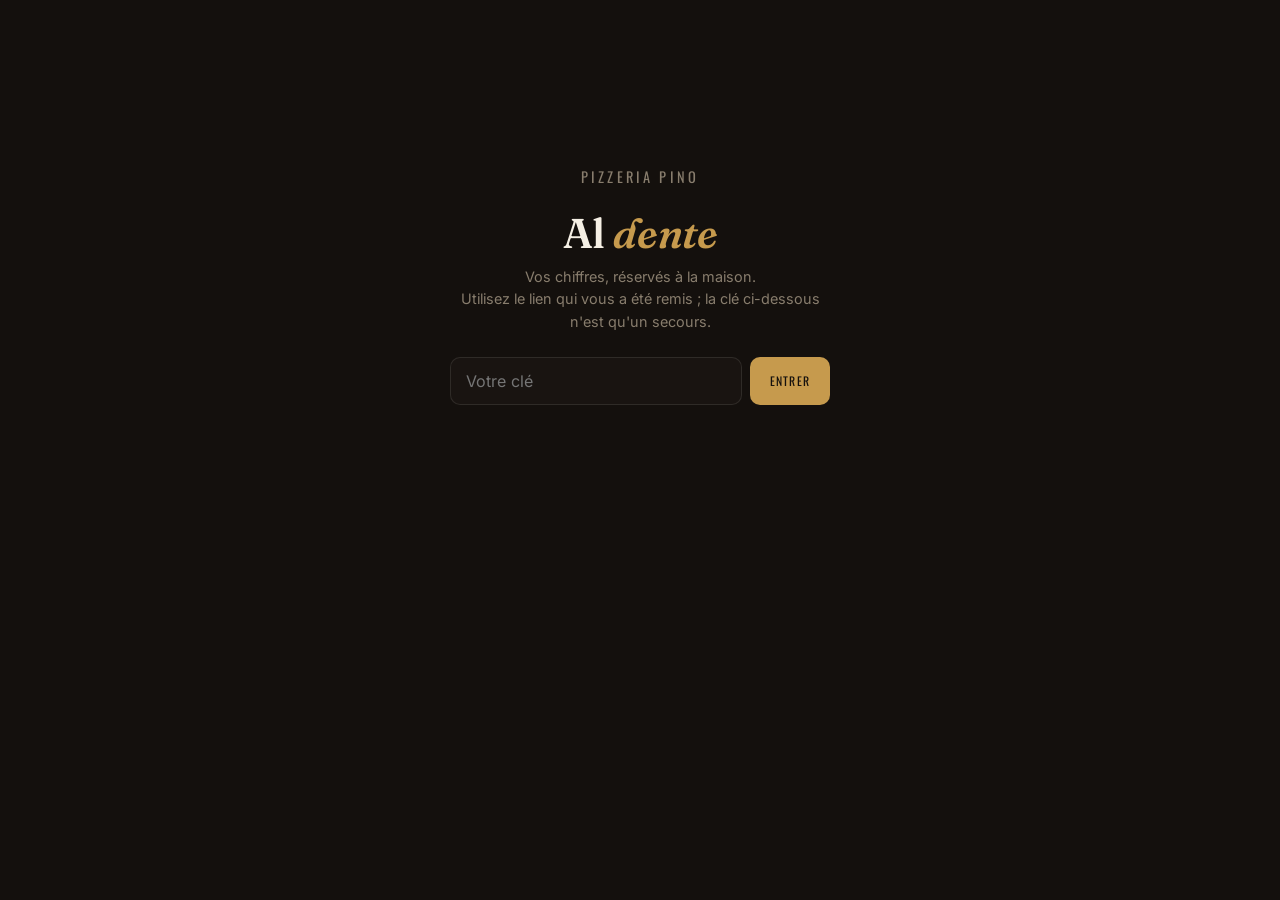
==== aldente/index.html @ 571cf875 "La carte etait illisible sur telephone Le dessin avait un gabarit fixe de 600 x 360 que le CSS redui" ====
<!DOCTYPE html>
<html lang="fr">
<head>
<meta charset="UTF-8">
<meta name="viewport" content="width=device-width, initial-scale=1, viewport-fit=cover">
<title>Al dente — Pizzeria Pino</title>
<meta name="robots" content="noindex, nofollow, noarchive">
<meta name="referrer" content="no-referrer">
<meta name="theme-color" content="#14100D">
<link rel="icon" type="image/png" sizes="512x512" href="../icons/icon-512.png">
<link rel="apple-touch-icon" href="../icons/apple-touch-icon.png">
<meta name="apple-mobile-web-app-title" content="Al dente">

<style>
@font-face{font-family:'Fraunces';font-style:normal;font-weight:400 700;font-display:swap;src:url('../fonts/fraunces-normal-400_700.woff2') format('woff2')}
@font-face{font-family:'Fraunces';font-style:italic;font-weight:400 600;font-display:swap;src:url('../fonts/fraunces-italic-400_600.woff2') format('woff2')}
@font-face{font-family:'Oswald';font-style:normal;font-weight:400;font-display:swap;src:url('../fonts/oswald-normal-400.woff2') format('woff2')}
@font-face{font-family:'Inter';font-style:normal;font-weight:400;font-display:swap;src:url('../fonts/inter-normal-400.woff2') format('woff2')}

:root{
  --fond:#14100D;          /* charbon chaud, comme le site */
  --surface:#191411;       /* surface des blocs — référence des contrastes */
  --surface-2:#221C17;
  --texte:#F5EFE4;         /* crème */
  --texte-2:#B5AB99;
  --texte-3:#887D6D;
  --or:#C69A4D;            /* la donnée : une seule teinte, l'intensité vient de la longueur */
  --or-l:#E9CE96;
  --rouge:#A8261D;
  --trait:rgba(245,239,228,.1);
  --piste:rgba(198,154,77,.13);   /* fond de barre */
  --rayon:14px;
}

*{box-sizing:border-box;margin:0;padding:0}
html{-webkit-text-size-adjust:100%}
body{
  background:var(--fond);color:var(--texte);
  font-family:'Inter',system-ui,-apple-system,sans-serif;
  font-size:16px;line-height:1.55;
  padding:clamp(16px,4vw,40px) clamp(16px,4vw,40px) 64px;
  -webkit-font-smoothing:antialiased;text-wrap:pretty;
}
.enveloppe{max-width:920px;margin:0 auto}

/* ── en-tête ─────────────────────────────────────────────────────── */
header{border-bottom:1px solid var(--trait);padding-bottom:18px;margin-bottom:26px}
.marque{font-family:'Oswald',sans-serif;font-size:.68rem;letter-spacing:.22em;
  text-transform:uppercase;color:var(--or);margin-bottom:6px}
h1{font-family:'Fraunces',Georgia,serif;font-weight:600;font-size:clamp(1.9rem,6vw,2.6rem);
  line-height:1.05;letter-spacing:-.01em}
h1 em{font-style:italic;color:var(--or)}
.periode-info{color:var(--texte-3);font-size:.86rem;margin-top:8px}

/* ── sélecteur de période ────────────────────────────────────────── */
.filtres{display:flex;gap:8px;flex-wrap:wrap;margin:22px 0 30px}
.filtres button{
  font-family:'Oswald',sans-serif;font-size:.7rem;letter-spacing:.1em;text-transform:uppercase;
  color:var(--texte-2);background:var(--surface);border:1px solid var(--trait);
  border-radius:999px;padding:9px 16px;cursor:pointer;transition:.2s;min-height:40px}
.filtres button:hover{color:var(--texte);border-color:var(--or)}
.filtres button[aria-pressed="true"]{background:var(--or);border-color:var(--or);color:#14100D}

/* ── rangée de chiffres clés ─────────────────────────────────────── */
.cles{display:grid;grid-template-columns:repeat(2,1fr);gap:10px;margin-bottom:12px}
@media(min-width:680px){.cles{grid-template-columns:repeat(4,1fr)}}
.cle{background:var(--surface);border:1px solid var(--trait);border-radius:var(--rayon);
  padding:16px 16px 14px}
.cle .n{font-family:'Fraunces',Georgia,serif;font-weight:600;font-size:clamp(1.9rem,7vw,2.5rem);
  line-height:1;font-variant-numeric:tabular-nums;letter-spacing:-.02em}
.cle .l{font-family:'Oswald',sans-serif;font-size:.63rem;letter-spacing:.13em;
  text-transform:uppercase;color:var(--texte-3);margin-top:8px;line-height:1.35}
/* L'évolution : la flèche porte le sens, la teinte ne fait que l'appuyer. */
.cle .d{font-size:.75rem;margin-top:7px;color:var(--texte-3);
  font-variant-numeric:tabular-nums;min-height:1.15em}
.cle .d.hausse{color:var(--or-l)}
.taux{color:var(--texte-3);font-size:.84rem;margin:0 0 34px}

/* ── sections ────────────────────────────────────────────────────── */
section{background:var(--surface);border:1px solid var(--trait);border-radius:var(--rayon);
  padding:clamp(18px,3.4vw,26px);margin-bottom:16px}
.titre{display:flex;align-items:baseline;justify-content:space-between;gap:6px 12px;
  flex-wrap:wrap;margin-bottom:4px}
.titre .bascule{margin-left:auto}
h2{font-family:'Fraunces',Georgia,serif;font-weight:600;font-size:1.28rem;letter-spacing:-.01em}
.chapo{color:var(--texte-3);font-size:.85rem;margin-bottom:20px}

/* ── barres : une seule teinte, la longueur porte la grandeur ────── */
.barres{display:flex;flex-direction:column;gap:14px}
.barre .haut{display:flex;justify-content:space-between;align-items:baseline;gap:12px;margin-bottom:6px}
.barre .nom{font-size:.94rem;color:var(--texte);min-width:0;overflow-wrap:anywhere}
.barre .val{font-family:'Fraunces',Georgia,serif;font-weight:600;font-size:1rem;
  font-variant-numeric:tabular-nums;color:var(--texte);white-space:nowrap}
.barre .val span{font-family:'Inter',sans-serif;font-weight:400;font-size:.78rem;color:var(--texte-3)}
.piste{height:10px;background:var(--piste);border-radius:0 5px 5px 0;overflow:hidden}
.remplissage{height:100%;background:var(--or);border-radius:0 5px 5px 0;
  width:0;transition:width .6s cubic-bezier(.22,1,.36,1)}
/* La ligne de regroupement n'est pas un lieu ni un plat : elle se distingue
   par un remplissage hachuré et un nom en italique — jamais par la seule
   couleur, que tout le monde ne perçoit pas de la même façon. */
.barre.queue .nom{color:var(--texte-3);font-style:italic}
.barre.queue .remplissage{opacity:.5;
  background:repeating-linear-gradient(135deg,var(--or) 0 2px,transparent 2px 6px)}

/* ── courbe des visites ──────────────────────────────────────────── */
.courbe{margin-top:6px;position:relative}
.courbe svg{display:block;width:100%;height:76px;overflow:visible}
.courbe .ligne{fill:none;stroke:var(--or);stroke-width:2;stroke-linejoin:round;stroke-linecap:round}
.courbe .aire{fill:var(--or);opacity:.1}
.courbe .pointe{fill:var(--or);stroke:var(--surface);stroke-width:2}
.bornes{display:flex;justify-content:space-between;color:var(--texte-3);
  font-size:.72rem;margin-top:8px}
/* Samedi et dimanche, en retrait : le rythme de la semaine se voit d'un coup. */
.courbe .weekend{fill:var(--texte);opacity:.05}
/* Le SVG est etire en largeur (preserveAspectRatio="none") : un <circle> y
   serait aplati en ovale. La pointe est donc un element HTML, place en
   pourcentage sur un cadre aux dimensions du trace. */
.cadre{position:relative}
.pointe{position:absolute;width:9px;height:9px;border-radius:50%;
  background:var(--or);box-shadow:0 0 0 2px var(--surface);
  transform:translate(-50%,-50%);pointer-events:none;
  transition:left .15s ease-out,top .15s ease-out}
.courbe .guide{stroke:var(--or);stroke-width:1;opacity:.5;stroke-dasharray:2 3}
.survol{position:absolute;top:-4px;transform:translateX(-50%);pointer-events:none;
  background:var(--surface-2);border:1px solid var(--trait);border-radius:9px;
  padding:7px 11px;font-size:.78rem;white-space:nowrap;z-index:2;
  box-shadow:0 8px 22px rgba(0,0,0,.4)}
.survol b{font-family:'Fraunces',Georgia,serif;font-weight:600;
  font-variant-numeric:tabular-nums}
.survol span{display:block;color:var(--texte-3);font-size:.72rem;margin-top:2px}
.survol.adroite{transform:translateX(-100%)}
.survol.agauche{transform:translateX(0)}
.carteLieux .survol{transform:translate(-50%,-100%)}
.carteLieux .survol.adroite{transform:translate(-100%,-100%)}
.carteLieux .survol.agauche{transform:translate(0,-100%)}

/* La carte garde ses proportions (xMidYMid meet) : un cercle y reste rond,
   et les distances restent comparables d'un bout a l'autre. */
.carteLieux{position:relative;margin-top:8px}
.carteLieux svg{display:block;width:100%;height:auto;overflow:visible}
.carteLieux .bulle{fill:var(--or);fill-opacity:.34;stroke:var(--or);stroke-width:1.4;
  cursor:pointer;transition:fill-opacity .15s}
.carteLieux .bulle:hover,.carteLieux .bulle.vise{fill-opacity:.5}
.carteLieux .maison{fill:none;stroke:var(--texte);stroke-width:1.5}
.carteLieux .etiq{fill:var(--texte-2);font-family:'Inter',sans-serif;
  paint-order:stroke;stroke:var(--surface);stroke-width:2.5px;stroke-linejoin:round}
.carteLieux .etiq.chez{fill:var(--texte);font-size:8.5px}
.carteLieux .regle{stroke:var(--texte-3);stroke-width:1}
.carteLieux .regle-txt{fill:var(--texte-3);font-family:'Inter',sans-serif}

/* Pendant une mise a jour, les chiffres affiches sont peut-etre perimes :
   on le montre plutot que de les laisser passer pour frais. */
#bord.occupe .cles,#bord.occupe section{opacity:.5}
#bord .cles,#bord section{transition:opacity .2s}

.actions{display:flex;gap:8px;align-items:center;margin-left:auto}
.filtres{align-items:center}
.filtres .action{font-family:'Oswald',sans-serif;font-size:.66rem;letter-spacing:.1em;
  text-transform:uppercase;color:var(--texte-2);background:none;
  border:1px solid var(--trait);border-radius:999px;padding:9px 14px;
  cursor:pointer;transition:.2s;min-height:40px}
.filtres .action:hover{color:var(--or);border-color:var(--or)}
.filtres .action[disabled]{opacity:.45;cursor:default;color:var(--texte-3)}

/* ── tableau (identité jamais portée par la seule couleur) ───────── */
.bascule{font-family:'Oswald',sans-serif;font-size:.62rem;letter-spacing:.1em;text-transform:uppercase;
  color:var(--texte-3);background:none;border:0;border-bottom:1px solid var(--trait);
  padding:4px 0;cursor:pointer;transition:.2s}
.bascule:hover{color:var(--or);border-color:var(--or)}
table{width:100%;border-collapse:collapse;margin-top:16px;font-size:.88rem}
th,td{text-align:left;padding:8px 10px 8px 0;border-bottom:1px solid var(--trait)}
th{font-family:'Oswald',sans-serif;font-size:.62rem;letter-spacing:.12em;
  text-transform:uppercase;color:var(--texte-3);font-weight:400}
td:last-child,th:last-child{text-align:right;font-variant-numeric:tabular-nums}
[hidden]{display:none!important}

/* ── états ───────────────────────────────────────────────────────── */
.vide{color:var(--texte-3);font-size:.9rem;padding:18px 0;text-align:center}
.alerte{background:var(--surface-2);border:1px solid var(--trait);border-left:3px solid var(--or);
  border-radius:8px;padding:14px 16px;margin-bottom:20px;font-size:.88rem;color:var(--texte-2)}
.alerte b{color:var(--texte)}
.alerte.demo{border-left-color:var(--rouge)}

/* ── porte d'entrée ──────────────────────────────────────────────── */
.porte{max-width:380px;margin:14vh auto 0;text-align:center}
.porte h1{margin-bottom:10px}
.porte p{color:var(--texte-3);font-size:.9rem;margin-bottom:24px}
.porte form{display:flex;gap:8px}
.porte input{flex:1;min-width:0;background:var(--surface);border:1px solid var(--trait);
  color:var(--texte);border-radius:10px;padding:13px 15px;font-size:1rem;font-family:inherit}
.porte input:focus{outline:2px solid var(--or);outline-offset:1px;border-color:var(--or)}
.porte button{background:var(--or);color:#14100D;border:0;border-radius:10px;padding:13px 20px;
  font-family:'Oswald',sans-serif;font-size:.74rem;letter-spacing:.1em;text-transform:uppercase;
  cursor:pointer;min-height:48px}
.porte .erreur{color:#E8836F;font-size:.85rem;margin-top:14px;min-height:1.2em}

footer{color:var(--texte-3);font-size:.78rem;margin-top:34px;padding-top:18px;
  border-top:1px solid var(--trait);display:flex;justify-content:space-between;gap:14px;flex-wrap:wrap}
footer a{color:var(--texte-2)}
.quitter{background:none;border:0;color:var(--texte-3);font:inherit;cursor:pointer;
  text-decoration:underline;padding:0}

@media(prefers-reduced-motion:reduce){*{transition:none!important}}
</style>
</head>
<body>

<!-- ══════════ Porte : la page ne montre rien sans la clé ══════════ -->
<div class="enveloppe porte" id="porte">
  <p class="marque">Pizzeria Pino</p>
  <h1>Al <em>dente</em></h1>
  <p>Vos chiffres, réservés à la maison.<br>
     Utilisez le lien qui vous a été remis&nbsp;; la clé ci-dessous n'est qu'un secours.</p>
  <form id="formCle" autocomplete="off">
    <input type="password" id="champCle" placeholder="Votre clé" aria-label="Clé d'accès"
           autocomplete="current-password" enterkeyhint="go">
    <button type="submit">Entrer</button>
  </form>
  <p class="erreur" id="erreurCle" role="alert"></p>
</div>

<!-- ══════════ Tableau de bord ══════════ -->
<div class="enveloppe" id="bord" hidden>

  <header>
    <p class="marque">Pizzeria Pino · Tableau de bord</p>
    <h1>Al <em>dente</em></h1>
    <p class="periode-info" id="periodeInfo">Chargement…</p>
  </header>

  <div id="banniere"></div>

  <div class="filtres" role="group" aria-label="Période observée">
    <button type="button" data-j="7">7 jours</button>
    <button type="button" data-j="30" aria-pressed="true">30 jours</button>
    <button type="button" data-j="90">90 jours</button>
    <button type="button" data-j="365">1 an</button>
    <span class="actions">
      <button class="action" type="button" id="rafraichir">Actualiser</button>
    </span>
  </div>

  <div class="cles">
    <div class="cle"><div class="n" id="kVues">—</div><div class="l">Ouvertures du site</div><p class="d" id="dVues"></p></div>
    <div class="cle"><div class="n" id="kAppels">—</div><div class="l">Appels lancés</div><p class="d" id="dAppels"></p></div>
    <div class="cle"><div class="n" id="kItin">—</div><div class="l">Itinéraires demandés</div><p class="d" id="dItin"></p></div>
    <div class="cle"><div class="n" id="kCmd">—</div><div class="l">Commandes composées</div><p class="d" id="dCmd"></p></div>
  </div>
  <p class="taux" id="taux"></p>

  <section id="secCourbe">
    <div class="titre"><h2>Les ouvertures, jour par jour</h2></div>
    <p class="chapo">Une ouverture = un chargement du site. Faute de cookie — c’est voulu —
       un même client qui revient le lendemain est recompté.</p>
    <div class="courbe" id="courbe"></div>
  </section>

  <section id="secVilles">
    <div class="titre">
      <h2>D’où viennent vos visiteurs</h2>
      <button class="bascule" type="button" data-cible="tblVilles"
              aria-expanded="false" aria-controls="tblVilles">Voir en tableau</button>
    </div>
    <p class="chapo">Ville approximative, déduite du réseau. Aucun visiteur n’est identifié.
       Les douze premières sont détaillées&nbsp;; le reste est regroupé, mais compte dans les parts.</p>
    <div class="barres" id="barVilles"></div>
    <div id="tblVilles" hidden></div>
  </section>

  <section id="secCarte">
    <div class="titre"><h2>Les mêmes, sur la carte</h2></div>
    <p class="chapo">Le classement ci-dessus, posé sur le territoire. Même réserve&nbsp;:
       ces villes viennent du réseau, qui situe l’opérateur plutôt que le client — un
       habitant du Condroz sur son téléphone ressort le plus souvent « Liège ». À lire
       comme un bassin, pas comme des adresses.</p>
    <div class="carteLieux" id="carteLieux"></div>
  </section>

  <section id="secSupports">
    <div class="titre">
      <h2>Sur quel appareil</h2>
      <button class="bascule" type="button" data-cible="tblSupports"
              aria-expanded="false" aria-controls="tblSupports">Voir en tableau</button>
    </div>
    <p class="chapo">Ce que vos clients ont en main au moment de vous chercher.</p>
    <div class="barres" id="barSupports"></div>
    <div id="tblSupports" hidden></div>
  </section>

  <section id="secPlats">
    <div class="titre">
      <h2>Les plats les plus mis au panier</h2>
      <button class="bascule" type="button" data-cible="tblPlats"
              aria-expanded="false" aria-controls="tblPlats">Voir en tableau</button>
    </div>
    <p class="chapo">Ce que les clients composent sur le site — pas ce qui est encaissé.</p>
    <div class="barres" id="barPlats"></div>
    <div id="tblPlats" hidden></div>
  </section>

  <footer>
    <span>Sans cookie, sans profil, sans donnée personnelle. <a href="../legal.html#confidentialite">En savoir plus</a></span>
    <span><button class="quitter" type="button" id="exporter">Exporter en CSV</button>
      &nbsp;·&nbsp;
      <button class="quitter" type="button" id="quitter">Fermer la session</button></span>
  </footer>
</div>

<script>
(function(){
  'use strict';

  /* Adresse de la fonction Edge Supabase, sans barre oblique finale. */
  var API = 'https://pnizdddritizjbsksoir.supabase.co/functions/v1/mesure';
  /* ═══════════════════════════════════════════════════════════════════ */

  var STOCK = 'pino.aldente.cle';

  /* Un en-tête HTTP ne transporte pas les accents : une clé qui en contient
     arriverait mutilée au serveur, et l'accès échouerait sans explication. */
  var ASCII = /^[\x20-\x7E]+$/;
  var PLAINTE = 'La clé ne peut contenir ni accent ni caractère spécial : '
              + 'lettres non accentuées, chiffres, tirets et points seulement.';
  var porte  = document.getElementById('porte');
  var bord   = document.getElementById('bord');
  var jours  = 30;
  var enCours = null;                 // requête en vol, annulable
  var demo   = /[?&]demo=1/.test(location.search);

  /* Le lien remis aux gérants porte la clé : .../aldente/?k=…
     On la range en mémoire de session puis on l'efface de la barre d'adresse,
     pour qu'elle ne traîne ni à l'écran ni dans une capture. La page est en
     « no-referrer » : elle ne la transmet à aucun site tiers. */
  (function(){
    var m = /[?&]k=([^&]+)/.exec(location.search);
    if(!m) return;
    try{ sessionStorage.setItem(STOCK, decodeURIComponent(m[1])); }catch(e){}
    if(history.replaceState){
      var propre = location.search.replace(/([?&])k=[^&]*&?/, '$1').replace(/[?&]$/, '');
      history.replaceState(null, '', location.pathname + propre + location.hash);
    }
  })();

  /* lieux:début — engendré par mesure/lieux.py, ne pas modifier à la main */
  /* Lieux et coordonnées, relevés sur OpenStreetMap (ODbL). */
  var CENTRE = [50.51623, 5.39926];
  var LIEUX = [
    [50.5139,5.40063,"Fraineux"],[50.52824,5.38295,"Yernée"],[50.52991,5.41183,"Saint-Séverin"],
    [50.50634,5.41934,"Nandrin"],[50.50811,5.37084,"Villers-le-Temple"],[50.49942,5.37663,"Scry"],
    [50.54877,5.39935,"Aux Houx"],[50.47899,5.38335,"Soheit-Tinlot"],[50.47883,5.41858,"Fraiture"],
    [50.47774,5.3787,"Tinlot"],[50.54451,5.44443,"Ehein"],[50.50423,5.33529,"Outrelouxhe"],
    [50.55699,5.36225,"Hermalle-sous-Huy"],[50.54428,5.33717,"Ombret-Rawsa"],
    [50.55203,5.45143,"Neuville-en-Condroz"],[50.496,5.47066,"Tavier"],[50.47353,5.35646,"Abée"],
    [50.49256,5.32605,"Strée-lez-Huy"],[50.51877,5.48512,"Berleur"],
    [50.50403,5.31574,"Les Gottes"],[50.53534,5.48118,"Rotheux-Rimière"],[50.45955,5.40294,"Seny"],
    [50.46651,5.44333,"Ellemelle"],[50.54978,5.3241,"Amay"],[50.50774,5.4923,"Limont"],
    [50.54318,5.49011,"Neupré"],[50.5825,5.40402,"Engis"],[50.46445,5.32863,"Ramelot"],
    [50.4468,5.40371,"Béemont"],[50.44879,5.4271,"Warzée"],[50.48691,5.501,"Hody"],
    [50.58438,5.36024,"Stockay"],[50.58228,5.45235,"Ivoz-Ramet"],[50.44213,5.40223,"Pair"],
    [50.49694,5.5123,"Villers-aux-Tours"],[50.48112,5.29489,"Vierset-Barse"],
    [50.54024,5.28674,"Ampsin"],[50.44458,5.34849,"Terwagne"],[50.47385,5.50536,"Vien"],
    [50.5749,5.31405,"Jehay"],[50.59852,5.4093,"Awirs"],[50.54481,5.52153,"Plainevaux"],
    [50.52794,5.52929,"Houte-Si-Plou"],[50.48166,5.52253,"Anthisnes"],
    [50.60007,5.35843,"Saint-Georges-sur-Meuse"],[50.43773,5.46533,"Ouffet"],
    [50.43011,5.36185,"Ochain"],[50.53708,5.53543,"Strivay"],[50.52759,5.25937,"Tihange"],
    [50.60184,5.44747,"Flémalle-Haute"],[50.58579,5.30413,"Bodegnée"],
    [50.52788,5.54196,"Amostrennes"],[50.59945,5.46996,"Flémalle"],[50.44161,5.30179,"Modave"],
    [50.42885,5.32557,"Clavier-Station"],[50.41763,5.41424,"Bende"],[50.51809,5.24081,"Huy"],
    [50.58498,5.28351,"Fize-Fontaine"],[50.61571,5.42355,"Les Cahottes"],
    [50.41569,5.37044,"Atrin"],[50.57028,5.53785,"Boncelles"],[50.60751,5.31844,"Verlaine"],
    [50.61765,5.36299,"Dommartin"],[50.57537,5.26071,"Villers-le-Bouillet"],
    [50.41189,5.35774,"Clavier"],[50.41285,5.44558,"Jenneret"],[50.4851,5.56191,"Mont"],
    [50.44627,5.26827,"Vyle-et-Tharoul"],[50.62487,5.39654,"Hozémont"],[50.53359,5.56862,"Esneux"],
    [50.61539,5.47309,"Flémalle-Grande"],[50.5512,5.23585,"Antheit"],
    [50.62245,5.46006,"Mons-lez-Liège"],[50.44545,5.54287,"Fairon"],[50.48021,5.22634,"Marchin"],
    [50.63118,5.37817,"Horion"],[50.5098,5.58232,"Poulseur"],[50.54007,5.57912,"Hony"],
    [50.4757,5.57485,"Comblain-au-Pont"],[50.59115,5.54396,"Ougrée"],[50.53686,5.21439,"Wanze"],
    [50.39664,5.39614,"Ocquier"],[50.41542,5.29936,"Les Avins"],[50.56275,5.22614,"Vinalmont"],
    [50.61809,5.49972,"Jemeppe-sur-Meuse"],[50.61524,5.50894,"Seraing"],
    [50.52796,5.58877,"Fontin"],[50.62154,5.29967,"Seraing-le-Château"],
    [50.60967,5.27345,"Chapon-Seraing"],[50.42541,5.53261,"Hamoir"],
    [50.45531,5.56995,"Comblain-la-Tour"],[50.44624,5.23855,"Molu"],[50.39753,5.3371,"Bois"],
    [50.48331,5.58865,"Rivage"],[50.49935,5.59556,"Chanxhe"],[50.6323,5.47684,"Grâce-Hollogne"],
    [50.54776,5.59185,"Méry"],[50.48218,5.59146,"Liotte"],[50.56599,5.21389,"Wanzoul"],
    [50.64374,5.42527,"Velroux"],[50.4225,5.25862,"Pailhe"],[50.56957,5.5844,"Tilff"],
    [50.39463,5.33027,"Bois-et-Borsu"],[50.63869,5.31912,"Haneffe"],
    [50.63875,5.47587,"Hollogne-aux-Pierres"],[50.64949,5.39601,"Roloux"],
    [50.52666,5.60817,"Betgné"],[50.5224,5.18806,"Bas-Oha"],[50.62066,5.53067,"Tilleur"],
    [50.47295,5.5987,"Oneux"],[50.5379,5.60824,"Hautgné"],[50.59484,5.22734,"Warnant"],
    [50.4401,5.22178,"Goesnes"],[50.40037,5.51043,"Verlaine-sur-Ourthe"],
    [50.38876,5.32314,"Borsu"],[50.54716,5.18789,"Moha"],[50.37851,5.40489,"Borlon"],
    [50.40472,5.5249,"Sy"],[50.5957,5.22154,"Warnant-Dreye"],[50.65323,5.35595,"Jeneffe"],
    [50.42675,5.56805,"Filot"],[50.6547,5.42715,"Voroux-Goreux"],[50.54582,5.6151,"Hayen"],
    [50.51259,5.17896,"Ben"],[50.6479,5.31994,"Donceel"],[50.65471,5.45126,"Bierset"],
    [50.50332,5.17735,"Ben-Ahin"],[50.48522,5.18122,"Solières"],[50.65993,5.38341,"Noville"],
    [50.37276,5.37888,"Bonsin"],[50.61318,5.23176,"Vaux-et-Borset"],[50.38104,5.4814,"Tohogne"],
    [50.63167,5.53763,"Saint-Nicolas"],[50.64395,5.50611,"Grâce-Berleur"],
    [50.49598,5.62485,"Presseux"],[50.53685,5.62515,"Dolembreux"],[50.51369,5.62831,"Lincé"],
    [50.44398,5.60207,"Xhoris"],[50.64234,5.51861,"Montegnée"],
    [50.66431,5.39938,"Fexhe-le-Haut-Clocher"],[50.63302,5.24511,"Borlez"],
    [50.59164,5.61057,"Embourg"],[50.58679,5.1843,"Fumal"],[50.39551,5.55124,"Vieuxville"],
    [50.3632,5.43727,"Palenge"],[50.66703,5.46222,"Awans"],[50.50768,5.15467,"Gives"],
    [50.41661,5.58782,"Ville"],[50.40579,5.57364,"My"],[50.44326,5.18216,"Jallet"],
    [50.64829,5.26831,"Viemme"],[50.50089,5.64475,"Lillé"],[50.56759,5.16476,"Huccorgne"],
    [50.45328,5.17211,"Perwez"],[50.36489,5.46525,"Warre"],[50.55905,5.63857,"Beaufays"],
    [50.61653,5.20431,"Vieux-Waleffe"],[50.36192,5.33386,"Méan"],[50.35716,5.42281,"Septon"],
    [50.3762,5.52296,"Bomal"],[50.49024,5.65006,"Rouvreux"],[50.67625,5.43762,"Fooz"],
    [50.5164,5.65343,"Ogné"],[50.66515,5.50273,"Loncin"],[50.65287,5.54061,"Ans"],
    [50.38709,5.23958,"Havelange"],[50.35702,5.4753,"Bohon"],[50.34972,5.40175,"Petite-Somme"],
    [50.50553,5.66172,"Sprimont"],[50.36754,5.27956,"Verlée"],[50.47206,5.65242,"Septroux"],
    [50.68081,5.45564,"Hognoul"],[50.35241,5.45625,"Durbuy"],[50.66761,5.28443,"Bovenistier"],
    [50.64024,5.21804,"Les Waleffes"],[50.65388,5.24556,"Celles"],[50.46002,5.65122,"Awan"],
    [50.68523,5.37301,"Momalle"],[50.67848,5.31999,"Remicourt"],[50.64509,5.57361,"Liège"],
    [50.60928,5.17352,"Fallais"],[50.53309,5.13229,"Couthuin"],[50.51727,5.6685,"Noidré"],
    [50.48959,5.66585,"Florzé"],[50.6018,5.63393,"Vaux-sous-Chèvremont"],
    [50.58479,5.64697,"Chaudfontaine"],[50.35379,5.31155,"Maffe"],[50.66522,5.26274,"Faimes"],
    [50.5791,5.14489,"Marneffe"],[50.67425,5.51299,"Alleur"],[50.37333,5.55578,"Ozo"],
    [50.38489,5.57933,"Izier"],[50.4002,5.60639,"Ferrières"],[50.35061,5.49328,"Barvaux"],
    [50.4406,5.14919,"Haillot"],[50.54053,5.67378,"Gomzé"],[50.54864,5.12558,"Lavoir"],
    [50.41358,5.17144,"Évelette"],[50.5057,5.67842,"Damré"],[50.36579,5.24954,"Miécret"],
    [50.68908,5.33467,"Lamine"],[50.52408,5.68036,"Sendrogne"],[50.51911,5.11748,"Surlemez"],
    [50.4759,5.67632,"Aywaille"],[50.57281,5.68837,"Trooz"],[50.62206,5.65341,"Beyne-Heusay"],
    [50.4894,5.09655,"Andenne"],[50.69769,5.25462,"Waremme"],[50.61684,5.68322,"Fléron"],
    [50.66504,5.62998,"Herstal"],[50.63306,5.73179,"Soumagne"],[50.70919,5.64507,"Oupeye"],
    [50.2688,5.44633,"Hotton"],[50.67246,5.07799,"Hannut"],[50.67272,5.72524,"Blegny"],
    [50.56752,5.80371,"Pepinster"],[50.53492,5.81329,"Theux"],[50.78063,5.46392,"Tongres"],
    [50.63916,5.7931,"Herve"],[50.73478,5.69364,"Visé"],[50.80245,5.34357,"Looz"],
    [50.29649,5.10087,"Ciney"],[50.22709,5.34196,"Marche-en-Famenne"],[50.49207,5.86276,"Spa"],
    [50.61137,5.85473,"Dison"],[50.59324,5.86783,"Verviers"],[50.75301,5.08132,"Landen"],
    [50.70007,4.98922,"Orp-Jauche"],[50.81158,5.59787,"Riemst"],[50.59168,4.9066,"Eghezée"],
    [50.77827,5.70753,"Eijsden"],[50.81528,5.18589,"Saint-Trond"],[50.45896,4.87233,"Jambes"],
    [50.28581,5.79216,"Lierneux"],[50.46653,4.86619,"Namur"],
    [50.18156,5.57595,"La Roche-en-Ardenne"],[50.39424,5.93103,"Stavelot"],
    [50.87078,5.51811,"Bilzen"],[50.87547,5.30799,"Alken"],[50.3762,4.8675,"Profondeville"],
    [50.8332,5.1031,"Léau"],[50.15885,5.22334,"Rochefort"],[50.85124,5.69098,"Maastricht"],
    [50.90785,5.42003,"Diepenbeek"],[50.72418,4.868,"Jodoigne"],[50.25918,4.91306,"Dinant"],
    [50.88928,5.65132,"Lanaken"],[50.42653,6.02761,"Malmedy"],[50.80748,4.93718,"Tirlemont"],
    [50.93037,5.3378,"Hasselt"],[50.63057,6.03127,"Eupen"],[50.7155,6.01334,"La Calamine"],
    [50.86475,5.83125,"Fauquemont"],[50.9407,5.16597,"Herck-la-Ville"],
    [50.55973,4.69431,"Gembloux"],[50.96549,5.50015,"Genk"],[50.13238,5.78869,"Houffalize"],
    [50.39595,4.69789,"Fosses-la-Ville"],[50.94794,5.11425,"Halen"],
    [50.46564,4.66868,"Jemeppe-sur-Sambre"],[50.77102,6.01905,"Vaals"],
    [50.99098,5.36777,"Zonhoven"],[50.68398,4.69742,"Chaumont-Gistoux"],
    [50.7809,4.77173,"Beauvechain"],[50.67613,6.11084,"Raeren"],[50.83999,4.83213,"Boutersem"],
    [50.96342,5.69602,"Maasmechelen"],[50.98622,5.19186,"Lummen"],
    [50.02514,5.37386,"Saint-Hubert"],[50.11027,4.95493,"Beauraing"],
    [50.73862,4.69623,"Grez-Doiceau"],[50.77635,6.08386,"Aix-la-Chapelle"],
    [50.44906,4.61082,"Sambreville"],[50.88157,4.8416,"Lubbeek"],[50.96944,5.76697,"Stein"],
    [50.32121,4.65849,"Mettet"],[50.98443,5.05043,"Diest"],[50.28039,6.1259,"Saint-Vith"],
    [50.6682,4.61288,"Louvain-la-Neuve"],[50.88767,5.97733,"Heerlen"],[50.97,5.8267,"Geleen"],
    [50.55447,6.2408,"Montjoie"],[50.41636,4.5712,"Aiseau-Presles"],[50.71697,4.61042,"Wavre"],
    [50.48294,4.5497,"Fleurus"],[50.64432,4.56858,"Court-Saint-Etienne"],
    [51.04896,5.22669,"Béringue"],[50.86549,6.0632,"Kerkrade"],
    [50.66542,4.56741,"Ottignies-Louvain-la-Neuve"],[50.43184,4.54652,"Farciennes"],
    [50.12127,6.00207,"Troisvierges"],[50.57273,4.53427,"Villers-la-Ville"],
    [50.00231,5.71734,"Bastogne"],[50.81787,6.13411,"Würselen"],[50.90808,6.02646,"Landgraaf"],
    [50.94311,5.97057,"Brunssum"],[50.86845,6.09505,"Rode-le-Duc"],[50.99742,5.86666,"Sittard"],
    [50.86459,4.69377,"Héverlé"],[50.83763,4.66293,"Vieux-Héverlé"],[50.40461,4.52435,"Châtelet"],
    [50.8792,4.70117,"Louvain"],[50.25142,4.60302,"Florennes"],[50.92159,4.75706,"Holsbeek"],
    [50.60725,6.30053,"Simmerath"],[50.33782,4.52768,"Gerpinnes"],[50.77029,6.22955,"Stolberg"],
    [50.78927,4.5834,"Huldenberg"],[51.06762,5.08786,"Tessenderlo"],
    [50.52264,4.47635,"Les Bons Villers"],[50.98427,4.83643,"Aerschot"],[50.424,4.48598,"Gilly"],
    [50.71226,4.52162,"Rixensart"],[50.86598,4.63063,"Bertem"],
    [49.91563,5.3762,"Libramont-Chevigny"],[50.90698,4.67381,"Herent"],
    [50.87715,6.16208,"Alsdorf"],[50.77016,4.53518,"Overijse"],[50.686,4.48442,"Lasne"],
    [50.39122,4.46863,"Couillet"],[50.92138,6.11287,"Übach-Palenberg"],
    [51.1193,5.2627,"Bourg-Léopold"],[50.61087,4.45107,"Genappe"],[50.05479,6.02755,"Clervaux"],
    [50.73137,4.4894,"La Hulpe"],[50.41162,4.44453,"Charleroi"],[51.13191,5.45463,"Peer"],
    [50.95147,4.70941,"Rotselaer"],[50.46538,4.43018,"Gosselies"],[50.39772,4.44425,"Marcinelle"],
    [50.8175,6.26309,"Eschweiler"],[51.0535,4.88326,"Herselt"],[51.09472,5.79173,"Maaseik"],
    [50.90746,6.18263,"Baesweiler"],[50.19627,4.54361,"Philippeville"],
    [51.01941,4.78214,"Begijnendijk"],[51.14161,5.59746,"Brée"],[50.76748,4.47441,"Hoeilaert"],
    [50.96361,6.11998,"Geilenkirchen"],[50.82419,4.51388,"Tervuren"],[49.96669,5.9321,"Wiltz"],
    [51.08669,4.91687,"Westerlo"],[50.38791,4.40407,"Mont-sur-Marchienne"],
    [50.9919,4.70406,"Tremelo"],[51.13174,5.07724,"Meerhout"],[50.45747,4.37601,"Courcelles"],
    [50.88587,4.53907,"Cortenbergh"],[50.51226,4.36174,"Pont-à-Celles"],
    [50.3789,4.37934,"Montigny-le-Tilleul"],[51.14497,5.7414,"Kinrooi"],
    [50.71754,4.39776,"Waterloo"],[50.97695,4.63831,"Haecht"],[51.17298,5.57758,"Bocholt"],
    [51.17076,5.16969,"Balen"],[50.2514,4.43141,"Walcourt"],[50.68287,4.36927,"Braine-l'Alleud"],
    [49.84047,5.43553,"Neufchâteau"],[50.31716,4.38032,"Ham-sur-Heure-Nalinnes"],
    [51.07539,4.78855,"Hulshout"],[50.79811,4.41764,"Watermael-Boitsfort"],
    [50.86096,4.46626,"Kraainem"],[50.94133,4.54957,"Campenhout"],[50.81717,4.42709,"Auderghem"],
    [50.90935,4.51105,"Steenokkerzeel"],[50.59769,4.32359,"Nivelles"],
    [51.00375,4.62907,"Keerbergen"],[50.88062,4.473,"Zaventem"],[51.18404,5.11553,"Mol"],
    [50.4107,4.32476,"Fontaine-l'Évêque"],[50.83703,4.42746,"Woluwe-Saint-Pierre"],
    [51.16108,4.99032,"Geel"],[50.84304,4.42567,"Woluwe-Saint-Lambert"],
    [50.98159,4.57293,"Boortmeerbeek"],[51.07599,4.72868,"Heist-sur-la-Montagne"],
    [51.06543,6.09845,"Heinsberg"],[50.74503,4.34637,"Rhode-Saint-Genèse"],
    [50.47131,4.2805,"Chapelle-lez-Herlaimont"],[51.14386,4.85973,"Olen"],
    [51.23057,5.30769,"Lommel"],[50.83614,4.38617,"Etterbeek"],[50.98063,6.26762,"Linnich"],
    [50.20695,6.4249,"Prüm"],[50.87201,4.40342,"Evere"],[50.83311,4.36683,"Ixelles"],
    [51.05708,4.63105,"Putte"],[50.52926,4.2567,"Seneffe"],[50.40782,4.27009,"Anderlues"],
    [50.91267,4.4329,"Machelen"],[50.84984,4.37459,"Saint-Josse-ten-Noode"],
    [50.33974,4.28705,"Thuin"],[50.92209,6.3611,"Juliers"],[50.80354,4.33384,"Uccle"],
    [50.825,4.34548,"Saint-Gilles"],[50.76608,4.30795,"Beersel"],[50.8676,4.37371,"Schaerbeek"],
    [50.45507,4.24254,"Morlanwelz"],[50.45596,4.24209,"Morlanwelz-Mariemont"],
    [50.05243,4.49687,"Couvin"],[50.50402,4.23556,"Manage"],[51.02532,4.54839,"Bonheiden"],
    [50.84674,4.35249,"Bruxelles"],[50.34602,4.26549,"Lobbes"],[50.92871,4.42313,"Vilvorde"],
    [51.13924,4.7544,"Herenthout"],[51.23908,5.11282,"Dessel"],[50.81179,4.31812,"Forest"],
    [51.05524,6.22473,"Hückelhoven"],[51.17654,4.83626,"Herentals"],[50.8391,4.32965,"Anderlecht"],
    [49.79498,5.06725,"Bouillon"],[50.8546,4.33864,"Molenbeek-Saint-Jean"],
    [50.98422,4.46508,"Zemst"],[51.10074,6.15609,"Wassenberg"],[50.8606,4.33155,"Koekelberg"],
    [51.1179,4.65751,"Berlaar"],[51.25384,5.70657,"Weert"],[50.01085,6.2948,"Neuerburg"],
    [50.73605,4.23743,"Hal"],[50.87596,4.32457,"Jette"],[50.47936,4.18563,"La Louvière"],
    [50.93246,4.37179,"Grimbergen"],[51.19339,5.98826,"Ruremonde"],[51.24079,4.96781,"Kasterlee"],
    [51.02814,4.48035,"Malines"],[50.87033,4.3078,"Ganshoren"],[51.26759,5.08439,"Réthy"],
    [50.78003,4.24436,"Leeuw-Saint-Pierre"],[51.06995,4.53224,"Wavre-Sainte-Catherine"],
    [50.69302,4.2047,"Tubize"],[49.9337,6.20667,"Vianden"],[50.56968,4.17529,"Écaussinnes"],
    [50.86492,4.29467,"Berchem-Sainte-Agathe"],[50.84807,4.26626,"Dilbeek"],
    [50.23553,4.23831,"Beaumont"],[51.161,4.67029,"Nijlen"],[50.4103,4.16516,"Binche"],
    [51.19199,4.7385,"Grobbendonk"],[50.93416,4.32873,"Meise"],[50.90877,4.30346,"Wemmel"],
    [49.847,6.09847,"Ettelbruck"],[51.13107,4.56965,"Lierre"],[50.61071,4.13607,"Braine-le-Comte"],
    [51.09572,4.5062,"Duffel"],[51.08099,6.31607,"Erkelenz"],[49.86909,6.16005,"Diekirch"],
    [49.69932,5.31005,"Florenville"],[50.50168,4.10886,"Le Rœulx"],[51.32023,5.08646,"Arendonk"],
    [50.04793,4.31733,"Chimay"],[51.07929,4.42405,"Rumst"],[51.35069,5.45945,"Valkenswaard"],
    [51.14236,6.27769,"Wegberg"],[51.21479,4.65951,"Zandhoven"],
    [51.31783,4.98171,"Vieux-Turnhout"],[51.00212,4.3028,"Londerzeel"],
    [50.5792,4.06856,"Soignies"],[50.87134,4.1757,"Ternat"],[51.06068,4.35889,"Willebroeck"],
    [50.90943,4.20156,"Asse"],[51.1897,4.5633,"Ranst"],[51.32338,4.94846,"Turnhout"],
    [50.2971,4.09966,"Jeumont"],[51.20004,6.21966,"Niederkrüchten"],[51.36678,5.21543,"Bladel"],
    [51.36144,5.16153,"Reusel"],[51.31292,4.8878,"Vosselaar"],[50.95936,4.23357,"Merchtem"],
    [49.77357,4.72069,"Charleville-Mézières"],[51.16356,4.49639,"Boechout"],
    [49.70338,4.94334,"Sedan"],[51.13533,4.44548,"Kontich"],[51.08738,4.36672,"Boom"],
    [51.27167,4.71326,"Zoersel"],[51.31914,4.85645,"Beerse"],[49.68346,5.81677,"Arlon"],
    [51.15481,4.44583,"Edegem"],[51.24308,6.18123,"Brüggen"],[50.69571,4.04119,"Enghien"],
    [51.2031,4.5238,"Wommelghem"],[51.17041,4.4567,"Mortsel"],[51.19289,4.48895,"Borsbeek"],
    [51.23887,4.58149,"Schilde"],[51.21304,6.27297,"Waldniel"],[51.1333,4.38702,"Aertselaer"],
    [50.96905,4.18967,"Opwijk"],[51.38589,5.71337,"Someren"],[51.3717,4.99556,"Ravels"],
    [51.41907,5.40456,"Veldhoven"],[50.87113,4.08608,"Liedekerke"],[51.20849,4.47193,"Deurne"],
    [51.01523,4.20227,"Buggenhout"],[51.17009,4.39426,"Wilrijk"],[51.19435,4.433,"Berchem"],
    [51.42267,5.56075,"Geldrop"],[50.88345,4.08164,"Denderleeuw"],[51.40409,5.74587,"Asten"],
    [51.14302,4.34098,"Hemiksem"],[51.21285,4.44624,"Borgerhout"],[50.45496,3.95196,"Mons"],
    [51.43926,5.47863,"Eindhoven"],[51.35037,4.75851,"Rijkevorsel"],[50.83536,4.02424,"Ninove"],
    [51.25163,4.49804,"Schoten"],[51.17949,4.36178,"Hoboken"],[51.0004,4.13077,"Lebbeke"],
    [51.0953,4.23413,"Bornem"],[51.44376,5.61875,"Mierlo"],[50.27857,3.97431,"Maubeuge"],
    [51.19471,6.43538,"Mönchengladbach"],[51.25156,6.33484,"Dülken"],[50.53251,3.91132,"Jurbise"],
    [51.22111,4.39971,"Anvers"],[51.24389,4.43972,"Merksem"],[51.32073,6.19792,"Kaldenkirchen"],
    [51.17123,4.30911,"Kruibeke"],[49.56773,5.53296,"Virton"],[50.93832,4.03921,"Alost"],
    [51.34848,4.63987,"Brecht"],[49.8121,6.42149,"Echternach"],[51.4743,5.54904,"Nuenen"],
    [51.29007,4.49173,"Brasschaat"],[50.90225,4.00577,"Haaltert"],[51.30619,6.27632,"Lobberich"],
    [50.40965,3.8933,"Frameries"],[51.12536,4.21333,"Tamise"],[51.25621,6.39055,"Viersen"],
    [51.03123,4.09811,"Termonde"],[51.40129,4.76169,"Hoogstraten"],[51.44262,4.93089,"Baerle"],
    [51.21854,4.33029,"Zwijndrecht"],[51.4791,5.65577,"Helmond"],[50.25137,3.92006,"Hautmont"],
    [51.2782,4.42099,"Ekeren"],[50.44216,3.86373,"Quaregnon"],[51.37021,6.1689,"Venlo"],
    [51.48516,5.13568,"Hilvarenbeek"],[51.28599,6.37048,"Süchteln"],[49.5672,5.8045,"Aubange"],
    [51.09776,4.13772,"Hamme"],[51.50337,5.39387,"Best"],[51.50356,5.31024,"Oirschot"],
    [50.40566,3.8514,"Colfontaine"],[50.77158,3.88273,"Grammont"],[50.01717,4.04585,"Fourmies"],
    [51.21261,4.25778,"Beveren"],[51.51731,5.50084,"Son en Breugel"],[50.96615,3.97798,"Lede"],
    [51.31495,4.42954,"Kapellen"],[50.44775,3.81952,"Saint-Ghislain"],[49.55669,5.87761,"Pétange"],
    [51.39202,4.59909,"Wuustwezel"],[51.33608,6.34374,"Grefrath"],[50.7123,3.83011,"Lessines"],
    [50.12188,3.93211,"Avesnes-sur-Helpe"],[49.61128,6.1298,"Luxembourg"],
    [51.02516,4.00347,"Berlare"],[51.10971,4.08422,"Waesmunster"],[51.06836,4.03859,"Selles"],
    [51.4525,6.05392,"Horst"],[50.43313,3.79609,"Boussu"],[51.00608,3.97425,"Wichelen"],
    [51.16467,4.13951,"Saint-Nicolas-Waes"],[51.52318,5.06603,"Goirle"],
    [49.51456,5.76791,"Longwy"],[49.92034,4.08372,"Hirson"],[50.63113,3.77695,"Ath"],
    [50.39638,3.77868,"Dour"],[51.38284,4.4765,"Calmpthout"],[51.33265,4.36807,"Stabroek"],
    [49.52085,5.88924,"Differdange"],[50.29789,3.79493,"Bavay"],
    [50.20025,3.83364,"Aulnoye-Aymeries"],[51.56464,5.461,"Sint-Oedenrode"],
    [50.92049,3.85892,"Hautem-Saint-Liévin"],[51.55624,5.0886,"Tilbourg"],
    [51.55898,5.68646,"Gemert"],[51.47039,4.66099,"Zundert"],[51.36421,6.4195,"Kempen"],
    [51.21799,4.12861,"Saint-Gilles-Waes"],[51.10445,3.98987,"Locres"],
    [50.86946,3.80925,"Zottegem"],[51.57787,5.19381,"Oisterwijk"],[49.67931,6.4431,"Grevenmacher"],
    [51.58831,5.32478,"Boxtel"],[51.52703,5.97536,"Venray"],[51.00688,3.88555,"Wetteren"],
    [51.44393,6.26944,"Straelen"],[49.44611,5.60073,"Longuyon"],[49.50627,6.01182,"Schifflange"],
    [49.49596,5.98503,"Esch-sur-Alzette"],[49.5169,6.10546,"Bettembourg"],
    [50.94564,3.80327,"Oosterzele"],[51.20623,4.03969,"Stekene"],[49.46847,5.93268,"Villerupt"],
    [51.02966,3.85047,"Laerne"],[51.58799,4.9194,"Rijen"],[51.46792,4.46983,"Essen"],
    [51.00303,3.79888,"Melle"],[49.47865,6.08478,"Dudelange"],
    [50.60053,3.62145,"Leuze-en-Hainaut"],[51.58878,4.77602,"Bréda"],[51.28229,4.0532,"Hulst"],
    [51.09689,3.8356,"Lochristi"],[51.05562,3.79789,"Destelbergen"],[50.50799,3.59088,"Péruwelz"],
    [50.99429,3.74591,"Merelbeke"],[50.44834,3.59289,"Condé-sur-l'Escaut"],
    [50.38708,3.60112,"Onnaing"],[49.54423,6.36761,"Remich"],[50.24734,3.63645,"Le Quesnoy"],
    [51.51697,6.32282,"Gueldre"],[51.56959,4.63571,"Etten-Leur"],[50.74755,3.60209,"Renaix"],
    [51.04472,3.75888,"Gentbrugge"],[50.47242,3.56758,"Vieux-Condé"],[49.83423,3.90691,"Vervins"],
    [50.92923,3.66142,"Gavere"],[51.53315,4.45613,"Rosendael"],[50.37102,3.55473,"Saint-Saulve"],
    [50.84337,3.60414,"Audenarde"],[51.05383,3.72501,"Gand"],[51.5803,6.24563,"Kevelaer"],
    [50.39728,3.53791,"Bruay-sur-l'Escaut"],[50.35007,3.54359,"Marly"],
    [51.49448,4.28715,"Berg-op-Zoom"],[51.58894,4.52789,"Oudenbosch"],
    [50.35793,3.52348,"Valenciennes"],[50.99242,3.6496,"La Pinte"],[49.50914,4.36665,"Rethel"],
    [51.2,3.8105,"Zelzate"],[50.3704,3.50207,"Anzin"],[51.02097,3.63975,"Laethem-Saint-Martin"],
    [51.10879,3.70786,"Everghem"],[50.9598,3.59632,"Nazareth"],[50.39163,3.48239,"Raismes"],
    [50.10584,3.54175,"Le Cateau-Cambrésis"],[50.44915,3.42811,"Saint-Amand-les-Eaux"],
    [50.83254,3.4784,"Anseghem"],[50.18516,3.49738,"Solesmes"],[51.22759,3.75329,"Assenede"],
    [51.53545,4.22328,"Tholen"],[51.58598,4.3151,"Steenbergen"],[50.98419,3.52704,"Deynze"],
    [51.32547,3.84031,"Terneuse"],[50.60565,3.38782,"Tournai"],[50.32709,3.39437,"Denain"],
    [51.49358,4.04525,"Yerseke"],[50.29889,3.39092,"Douchy-les-Mines"],
    [50.88682,3.43236,"Waregem"],[50.92066,3.44856,"Zulte"],[50.12439,3.41036,"Caudry"],
    [51.18448,3.5666,"Eeklo"],[51.08389,3.44852,"Aeltre"],[50.35892,3.2811,"Somain"],
    [50.85751,3.31137,"Harelbeke"],[50.70598,3.26402,"Estaimpuis"],[51.5031,3.88976,"Goes"],
    [50.85229,3.28647,"Cuerne"],[50.82764,3.26599,"Courtrai"],[50.6713,3.21621,"Lys-lez-Lannoy"],
    [51.00029,3.32734,"Tielt"],[50.7016,3.21539,"Wattrelos"],[50.74367,3.21427,"Mouscron"],
    [50.65409,3.18394,"Hem"],[51.20889,3.44522,"Maldegem"],[50.92028,3.255,"Ingelmunster"],
    [50.69159,3.17417,"Roubaix"],[50.17575,3.23461,"Cambrai"],[50.68021,3.15644,"Croix"],
    [50.7235,3.16057,"Tourcoing"],[50.91983,3.21543,"Iseghem"],
    [50.61932,3.1314,"Villeneuve-d'Ascq"],[50.75026,3.15258,"Neuville-en-Ferrain"],
    [51.14057,3.33473,"Beernem"],[50.66916,3.13124,"Wasquehal"],[50.7029,3.13689,"Mouvaux"],
    [51.32719,3.48955,"Oostburg"],[50.62745,3.10922,"Hellemmes"],
    [50.64285,3.10935,"Mons-en-Barœul"],[50.75312,3.1209,"Roncq"],
    [50.36443,3.11173,"Sin-le-Noble"],[50.6767,3.1043,"Marcq-en-Barœul"],
    [50.78267,3.12492,"Halluin"],[50.796,3.12089,"Menin"],[50.70346,3.09216,"Bondues"],
    [50.60567,3.07788,"Ronchin"],[51.44809,3.5698,"Flessingue"],
    [50.6026,3.06979,"Faches-Thumesnil"],[50.6544,3.07333,"La Madeleine"],
    [50.36757,3.08046,"Douai"],[49.56466,3.62069,"Laon"],[50.6761,3.06472,"Marquette-lez-Lille"],
    [51.49968,3.61374,"Middelbourg"],[50.58788,3.05117,"Wattignies"],
    [50.6608,3.04468,"Saint-André-lez-Lille"],[50.94495,3.12439,"Roulers"],
    [51.1532,3.23445,"Oostkamp"],[49.84653,3.28768,"Saint-Quentin"],[50.54521,3.02528,"Seclin"],
    [50.64779,3.02236,"Lambersart"],[50.60921,3.01625,"Loos"],[50.77822,3.04397,"Wervicq"],
    [50.8914,3.06303,"Moorslede"],[50.4643,2.99387,"Oignies"],
    [50.41977,2.99646,"Noyelles-Godault"],[50.60936,2.98644,"Haubourdin"],
    [51.20855,3.22677,"Bruges"],[50.6457,2.98709,"Lomme"],[50.76533,3.00663,"Comines"],
    [50.76874,2.99976,"Comines-Warneton"],[51.06478,3.10164,"Thourout"],
    [50.49341,2.95775,"Carvin"],[50.45584,2.94476,"Courrières"],
    [50.41917,2.94693,"Hénin-Beaumont"],[51.34339,3.28847,"Knocke-Heist"],
    [50.87319,2.98747,"Zonnebeke"],[50.4269,2.92988,"Montigny-en-Gohelle"],
    [50.97471,3.01457,"Staden"],[50.44741,2.90682,"Harnes"],[49.65585,3.29185,"Tergnier"],
    [50.76542,2.89845,"Messines"],[50.68673,2.88217,"Armentières"],
    [50.47565,2.86716,"Vendin-le-Vieil"],[50.97742,2.95244,"Houthulst"],
    [50.40158,2.86642,"Méricourt"],[50.42054,2.85912,"Sallaumines"],[50.85219,2.8846,"Ypres"],
    [51.31126,3.13234,"Blankenberghe"],[50.42917,2.83198,"Lens"],[50.41261,2.83439,"Avion"],
    [51.18419,3.00494,"Audembourg"],[49.61489,3.21895,"Chauny"],[51.15428,2.96154,"Gistel"],
    [50.4245,2.7738,"Liévin"],[51.27508,3.03169,"Le Coq"],[50.1036,2.84937,"Bapaume"],
    [49.92908,2.93235,"Péronne"],[51.03334,2.86472,"Dixmude"],[50.29105,2.77722,"Arras"],
    [51.24085,2.96479,"Bredene"],[50.73967,2.73493,"Bailleul"],[50.4464,2.71989,"Bully-les-Mines"],
    [51.22586,2.9195,"Ostende"],[50.85566,2.7265,"Poperinge"],[50.48089,2.66209,"Nœux-les-Mines"],
    [50.53094,2.63891,"Béthune"],[51.18648,2.82297,"Middelkerke"],[51.12943,2.75167,"Nieuport"],
    [49.58056,3.00003,"Noyon"],[50.4822,2.54619,"Bruay-la-Buissière"],[51.07243,2.66213,"Furnes"],
    [50.72261,2.53603,"Hazebrouck"],[50.0018,2.65092,"Albert"],[51.11877,2.63493,"Coxyde"],
    [51.09883,2.59241,"La Panne"],[49.41795,2.82632,"Compiègne"]
  ];
  var INDEX = {
    "aachen":271,"aalst":516,"aalter":652,"aarlen":474,"aarschot":310,"aartselaar":483,"aat":565,
    "abee":16,"aeltre":652,"aerschot":310,"aertselaer":483,"aiseaupresles":282,"aixlachapelle":271,
    "aken":271,"albert":752,"alken":238,"alleur":189,"alost":516,"alsdorf":316,"amay":23,
    "amostrennes":51,"ampsin":36,"andenne":206,"anderlecht":408,"anderlues":386,"ans":164,
    "anseghem":637,"antheit":71,"anthisnes":43,"antwerpen":511,"anvers":511,"anzegem":637,
    "anzin":630,"arendonk":447,"arlon":474,"armentieres":721,"armentiers":721,"arras":738,
    "asse":458,"assenede":639,"asten":495,"ath":565,"atrecht":738,"atrin":59,"aubange":537,
    "audembourg":730,"audenarde":619,"auderghem":362,"auderghemoudergem":362,"aulnoyeaymeries":571,
    "auxhoux":6,"avesnessurhelpe":553,"avion":729,"awan":176,"awans":145,"awirs":40,"aywaille":203,
    "baarle":528,"baerle":528,"baesweiler":333,"bailleul":740,"balen":353,"bapaume":735,
    "barvaux":193,"basoha":107,"bastenaken":292,"bastogne":292,"bavay":570,"beaufays":155,
    "beaumont":433,"beauraing":269,"beauvechain":263,"beemont":28,"beernem":673,"beerse":473,
    "beersel":393,"begijnendijk":335,"belle":740,"ben":123,"benahin":126,"bende":55,"berchem":492,
    "berchemsainteagathe":431,"berchemsainteagathesintagathaberchem":431,"bergen":498,
    "bergenopzoom":624,"bergopzoom":624,"beringen":286,"beringue":286,"berlaar":414,"berlare":555,
    "berleur":18,"bertem":313,"best":539,"betgne":106,"bethune":745,"bettembourg":590,"betun":745,
    "bevekom":263,"beveren":544,"beyneheusay":205,"bierset":125,"bilzen":237,"binche":435,
    "bing":435,"bladel":463,"blankenberge":727,"blankenberghe":727,"blegny":214,"bocholt":352,
    "bodegnee":50,"boechout":468,"bohon":166,"bois":92,"boisetborsu":102,"bomal":159,
    "boncelles":60,"bondues":684,"bonheiden":399,"bonsin":129,"boom":471,"boortmeerbeek":372,
    "borgerhout":497,"borgloon":220,"borgworm":207,"borlez":140,"borlon":116,"bornem":505,
    "borsbeek":480,"borsu":114,"bouillon":409,"bourgleopold":321,"boussu":559,"boutersem":265,
    "bovenistier":173,"boxtel":583,"brainelalleud":355,"brainelecomte":441,"brasschaat":520,
    "brecht":517,"breda":600,"bredene":739,"bree":336,"bruaylabuissiere":749,"bruaysurlescaut":622,
    "bruges":706,"brugge":706,"bruggen":476,"brunssum":295,"brussel":400,"bruxelles":400,
    "bruxellesbrussel":400,"buggenhout":490,"bullylesmines":741,"calmpthout":567,"cambrai":667,
    "campenhout":361,"carvin":711,"caudry":650,"celles":175,"chanxhe":94,
    "chapellelezherlaimont":376,"chaponseraing":88,"charleroi":325,"charlevillemezieres":467,
    "chatelet":300,"chaudfontaine":185,"chaumontgistoux":262,"chauny":731,"chimay":448,"ciney":221,
    "clavier":64,"clavierstation":54,"clervaux":323,"colfontaine":541,"comblainaupont":78,
    "comblainlatour":90,"comines":708,"comineswarneton":709,"comineswarnetonkomenwaasten":709,
    "compiegne":755,"condesurlescaut":606,"cortenbergh":346,"couillet":319,"courcelles":345,
    "courrieres":712,"courtrai":658,"courtsaintetienne":285,"couthuin":181,"couvin":397,
    "coxyde":753,"croix":668,"cuerne":657,"damre":198,"dehaan":734,"deinze":642,"denain":645,
    "denderleeuw":494,"dendermonde":526,"depanne":754,"depinte":627,"dessel":404,
    "destelbergen":603,"deurne":489,"deynze":642,"diekirch":444,"diepenbeek":243,"diest":276,
    "differdange":569,"diksmuide":737,"dilbeek":432,"dinant":245,"dison":224,"dixmude":737,
    "dolembreux":135,"dommartin":62,"donceel":124,"doornik":644,"douai":689,"douchylesmines":647,
    "dour":566,"dowaai":689,"dudelange":598,"duffel":442,"dulken":509,"durbuy":172,
    "ecaussinnes":430,"echternach":518,"edegem":475,"edingen":477,"eeklo":651,"eghezee":229,
    "ehein":10,"eigenbrakel":355,"eijsden":230,"eindhoven":499,"ekeren":532,"ellemelle":22,
    "elsene":383,"embourg":141,"enghien":477,"enghienedingen":477,"engis":26,"erkelens":443,
    "erkelenz":443,"eschsuralzette":589,"eschweiler":330,"esneux":69,"essen":596,"estaimpuis":655,
    "ettelbruck":439,"ettenleur":611,"etterbeek":379,"eupen":250,"evelette":197,"evere":382,
    "evergem":632,"everghem":632,"fachesthumesnil":687,"faimes":187,"fairon":73,"fallais":180,
    "farciennes":289,"fauquemont":252,"ferrieres":192,"fexhelehautclocher":139,"filot":120,
    "fizefontaine":57,"flemalle":52,"flemallegrande":70,"flemallehaute":49,"fleron":208,
    "flessingue":686,"fleurus":284,"florennes":302,"florenville":445,"florze":183,
    "fontaineleveque":368,"fontin":86,"fooz":161,"forest":405,"forestvorst":405,
    "fosseslaville":257,"fourmies":543,"fraineux":0,"fraiture":8,"frameries":523,"fumal":142,
    "furnes":750,"gand":620,"ganshoren":424,"gavere":616,"geel":370,"geilenkirchen":338,
    "geldenaken":244,"gelderen":610,"geldern":610,"geldrop":493,"geleen":280,"gembloers":254,
    "gembloux":254,"gemert":575,"genappe":322,"genepien":322,"genk":255,"gent":620,
    "gentbrugge":613,"geraardsbergen":542,"gerpinnes":305,"gilly":311,"gistel":732,"gives":146,
    "goes":656,"goesnes":112,"goirle":562,"gomze":195,"gosselies":328,"graceberleur":133,
    "gracehollogne":95,"grammont":542,"graven":270,"grefrath":551,"grevenmacher":582,
    "greverade":551,"grezdoiceau":270,"grimbergen":420,"grobbendonk":436,"gueldre":610,
    "haacht":351,"haaltert":521,"haecht":351,"haillot":194,"hal":417,"halen":258,"halewijn":682,
    "halle":417,"halluin":682,"hamme":538,"hamoir":89,"hamsurheurenalinnes":357,"haneffe":103,
    "hannuit":213,"hannut":213,"harelbeke":654,"harnes":718,"hasselt":249,"haubourdin":705,
    "hautemsaintlievin":573,"hautgne":110,"hautmont":531,"havelange":165,"hayen":122,
    "hazebroek":751,"hazebrouck":751,"heerlen":279,"heinsberg":374,"heistopdenberg":373,
    "heistsurlamontagne":373,"hellemmes":677,"helmond":530,"hem":663,"hemiksem":496,
    "heninbeaumont":713,"hercklaville":253,"herent":315,"herentals":407,"herenthout":403,
    "herkdestad":253,"hermallesoushuy":12,"herselt":331,"herstal":209,"herve":218,
    "herzogenrath":296,"heverle":298,"heverlee":298,"hilvarenbeek":535,"hirson":564,"hoboken":503,
    "hody":30,"hoei":56,"hoeilaart":337,"hoeilaert":337,"hognoul":171,"hollogneauxpierres":104,
    "holsbeek":303,"hony":77,"hoogstraten":527,"horion":75,"horst":558,"hotton":212,
    "houffalize":256,"houtesiplou":42,"houthulst":723,"hozemont":68,"huccorgne":152,
    "huckelhoven":406,"huldenberg":307,"hulshout":358,"hulst":601,"huy":56,"ieper":726,
    "ingelmunster":665,"iseghem":670,"ivozramet":32,"ixelles":383,"ixelleselsene":383,"izegem":670,
    "izier":191,"jallet":149,"jambes":232,"jehay":39,"jemeppesurmeuse":84,"jemeppesursambre":259,
    "jeneffe":119,"jenneret":65,"jette":418,"jeumont":461,"jodoigne":244,"julich":390,
    "juliers":390,"jurbeke":510,"jurbise":510,"kaldenkerken":513,"kaldenkirchen":513,
    "kalmthout":567,"kamerijk":667,"kampenhout":361,"kapellen":547,"kasterlee":422,
    "keerbergen":365,"kelmis":251,"kelmislacalamine":251,"kempen":577,"kerkrade":287,
    "kevelaar":621,"kevelaer":621,"kinrooi":349,"knockeheist":714,"knokkeheist":714,
    "koekelberg":413,"koksijde":753,"komen":708,"komenwaasten":709,"kontich":470,"kortenberg":346,
    "kortrijk":658,"kraainem":360,"kruibeke":514,"kuurne":657,"laarne":594,"lacalamine":251,
    "laerne":594,"laethemsaintmartin":631,"lahulpe":324,"lalouviere":419,"lamadeleine":688,
    "lambersart":699,"lamine":200,"lanaken":246,"landen":226,"landgraaf":294,"laon":690,
    "lapanne":754,"lapinte":627,"larocheenardenne":235,"lasne":318,"lavoir":196,"leau":240,
    "lebbeke":504,"lecateaucambresis":635,"lecoq":734,"lede":546,"leeuwsaintpierre":426,"lens":728,
    "leopoldsburg":321,"lequesnoy":609,"lerulx":446,"lesavins":82,"lesbonsvillers":309,
    "lescahottes":58,"lesgottes":19,"lessen":552,"lessines":552,"leswaleffes":174,"leuven":301,
    "leuzeenhainaut":599,"libramontchevigny":314,"liedekerke":488,"liege":179,"lier":440,
    "lierneux":233,"lierre":440,"lievin":733,"lille":151,"limont":24,"lince":136,"linnich":380,
    "liotte":97,"lobberich":522,"lobberik":522,"lobbes":401,"lochristi":602,"locres":579,
    "lokeren":579,"lomme":707,"lommel":378,"loncin":163,"londerzeel":454,"longuyon":587,
    "longwy":563,"loos":700,"looz":220,"louvain":301,"louvainlaneuve":278,"lubbeek":273,"luik":179,
    "lummen":267,"luxembourg":554,"luxemburg":554,"lyslezlannoy":659,"maaseik":332,
    "maasmechelen":266,"maastricht":242,"mabuse":507,"machelen":387,"maffe":186,"maldegem":664,
    "malines":423,"malmedy":247,"manage":398,"marcheenfamenne":222,"marchin":74,"marcinelle":329,
    "marcqenbarul":681,"marly":623,"marneffe":188,"marquettelezlille":691,"maubeuge":507,
    "mean":157,"mechelen":423,"meerhout":344,"meise":437,"melle":597,"menen":683,"menin":683,
    "merchtem":466,"merelbeke":605,"mericourt":724,"merksem":512,"mery":96,"mesen":720,
    "mesenmessines":720,"messines":720,"mettet":275,"middelbourg":692,"middelburg":692,
    "middelkerke":746,"miecret":199,"mierlo":506,"modave":53,"moeskroen":662,"moha":115,"mol":367,
    "molenbeeksaintjean":410,"molenbeeksaintjeansintjansmolenbeek":410,"molu":91,"momalle":177,
    "monchengladbach":508,"mons":498,"monschau":281,"monsenbarul":678,"monslezliege":72,"mont":66,
    "montegnee":138,"montignyengohelle":716,"montignyletilleul":348,"montjoie":281,
    "montsurmarchienne":342,"moorslede":702,"morlanwelz":395,"morlanwelzmariemont":396,
    "mortsel":479,"mouscron":662,"mouscronmoeskroen":662,"mouvaux":675,"my":148,"namen":234,
    "namur":234,"nandrin":3,"nazareth":633,"nederkruchten":462,"neuerburg":416,"neufchateau":356,
    "neupre":25,"neuvilleencondroz":14,"neuvilleenferrain":672,"niederkruchten":462,"nieuport":747,
    "nieuwpoort":747,"nijlen":434,"nijvel":364,"ninove":501,"nivelles":364,"noidre":182,
    "noville":128,"noyellesgodault":704,"noyon":748,"nuenen":519,"nuxlesmines":744,"ochain":46,
    "ocquier":81,"ogne":162,"oignies":703,"oirschot":540,"oisterwijk":581,"olen":377,
    "ombretrawsa":13,"oneux":109,"onnaing":607,"oostburg":676,"oostende":742,"oosterzele":591,
    "oostkamp":696,"opwijk":484,"orpjauche":227,"ostende":742,"ottignieslouvainlaneuve":288,
    "oudenaarde":619,"oudenbosch":625,"oudenburg":730,"oudergem":362,"oudheverlee":299,
    "oudturnhout":453,"ouffet":45,"ougree":79,"oupeye":211,"outrelouxhe":11,"overijse":317,
    "ozo":190,"pailhe":100,"pair":33,"palenge":144,"peer":326,"pepinster":215,"peronne":736,
    "peruwelz":604,"perwez":153,"petange":549,"petitesomme":167,"philippeville":334,
    "plainevaux":41,"pontacelles":347,"poperinge":743,"poulseur":76,"presseux":134,
    "profondeville":239,"prum":381,"putte":384,"quaregnon":533,"raeren":264,"raismes":634,
    "ramelot":27,"ranst":459,"ravels":486,"remich":608,"remicourt":178,"renaix":612,"rethel":628,
    "rethy":425,"retie":425,"reusel":464,"rhodesaintgenese":375,"riemst":228,"rijen":595,
    "rijkevorsel":500,"rivage":93,"rixensart":312,"rochefort":241,"rodeleduc":296,"roermond":421,
    "roeselare":695,"roloux":105,"ronchin":685,"roncq":679,"ronse":612,"ronserenaix":612,
    "roosendaal":617,"rosendael":617,"rotheuxrimiere":20,"rotselaar":327,"rotselaer":327,
    "roubaix":666,"roulers":695,"rouvreux":160,"rumst":449,"ruremonde":421,"saintamandleseaux":636,
    "saintandrelezlille":694,"saintgeorgessurmeuse":44,"saintghislain":548,"saintgilles":392,
    "saintgillessintgillis":392,"saintgilleswaes":578,"sainthubert":268,"saintjossetennoode":388,
    "saintjossetennoodesintjoosttennode":388,"saintnicolas":132,"saintnicolaswaes":561,
    "saintquentin":697,"saintsaulve":618,"saintseverin":2,"sainttrond":231,"saintvith":277,
    "sallaumines":725,"sambreville":272,"sanktvith":277,"schaarbeek":394,"schaerbeek":394,
    "schaerbeekschaarbeek":394,"schifflange":588,"schilde":481,"schoten":502,"scry":5,"seclin":698,
    "sedan":469,"selles":557,"sendrogne":201,"seneffe":385,"seny":21,"septon":158,"septroux":170,
    "seraing":85,"serainglechateau":87,"sgravenbrakel":441,"shertogenrade":296,"sikelijn":698,
    "simmerath":304,"sinlenoble":680,"sintagathaberchem":431,"sintgenesiusrode":375,
    "sintgenesiusroderhodesaintgenese":375,"sintgillis":392,"sintgilliswaas":578,
    "sintjansmolenbeek":410,"sintjoosttennode":388,"sintkatelijnewaver":427,"sintkwintens":697,
    "sintlambrechtswoluwe":371,"sintlievenshoutem":573,"sintmartenslatem":631,"sintniklaas":561,
    "sintoedenrode":572,"sintpietersleeuw":426,"sintpieterswoluwe":369,"sinttruiden":231,
    "sittard":297,"soheittinlot":7,"soignies":455,"solesmes":638,"solieres":127,"somain":653,
    "someren":485,"sonenbreugel":545,"soumagne":210,"spa":223,"sprimont":168,"stabroek":568,
    "staden":717,"stavelot":236,"steenbergen":641,"steenokkerzeel":363,"steenput":655,"stein":274,
    "stekene":592,"stockay":31,"stolberg":306,"straelen":586,"streelezhuy":17,"strivay":47,
    "suchteln":536,"surlemez":202,"sy":117,"tamise":524,"tavier":15,"temse":524,"tergnier":719,
    "terhulpen":324,"termonde":526,"ternat":456,"terneuse":643,"terneuzen":643,"tervuren":339,
    "terwagne":37,"tessenderlo":308,"theux":216,"tholen":640,"thourout":710,"thuin":389,
    "tielt":660,"tienen":248,"tihange":48,"tilbourg":574,"tilburg":574,"tilff":101,"tilleur":108,
    "tinlot":9,"tirlemont":248,"toerkonje":669,"tohogne":131,"tongeren":217,"tongres":217,
    "torhout":710,"tourcoing":669,"tournai":644,"tremelo":343,"troisvierges":290,"trooz":204,
    "tubeke":428,"tubize":428,"turnhout":460,"ubachpalenberg":320,"uccle":391,"uccleukkel":391,
    "ukkel":391,"vaals":260,"valenciennes":626,"valencijn":626,"valkenburg":252,"valkenswaard":450,
    "vauxetborset":130,"vauxsouschevremont":184,"veldhoven":487,"velroux":99,"vendinlevieil":722,
    "venlo":534,"venray":584,"verlaine":61,"verlainesurourthe":113,"verlee":169,"verviers":225,
    "vervins":615,"veurne":750,"vianden":429,"viemme":150,"vien":38,"viersen":525,
    "viersetbarse":35,"vieuxconde":614,"vieuxheverle":299,"vieuxturnhout":453,"vieuxville":143,
    "vieuxwaleffe":156,"ville":147,"villeneuvedascq":671,"villersauxtours":34,"villerslaville":291,
    "villerslebouillet":63,"villersletemple":4,"villerupt":593,"vilvoorde":402,"vilvorde":402,
    "vinalmont":83,"virton":515,"vise":219,"vlissingen":686,"vorouxgoreux":121,"vorst":405,
    "vosselaar":465,"vyleettharoul":67,"waasmunster":556,"waesmunster":556,"walcourt":354,
    "waldniel":482,"wanze":80,"wanzoul":98,"waregem":648,"waremme":207,"warnant":111,
    "warnantdreye":118,"warre":154,"warzee":29,"wasquehal":674,"wassenberg":412,"waterloo":350,
    "watermaalbosvoorde":359,"watermaelboitsfort":359,"watermaelboitsfortwatermaalbosvoorde":359,
    "wattignies":693,"wattrelos":661,"waver":283,"wavre":283,"wavresaintecatherine":427,
    "weert":415,"wegberg":451,"wemmel":438,"wervicq":701,"wervik":701,"westerlo":341,
    "wetteren":585,"wezet":219,"wichelen":560,"willebroeck":457,"willebroek":457,"wilrijk":491,
    "wiltz":340,"woluwesaintlambert":371,"woluwesaintlambertsintlambrechtswoluwe":371,
    "woluwesaintpierre":369,"woluwesaintpierresintpieterswoluwe":369,"wommelgem":478,
    "wommelghem":478,"wurselen":293,"wuustwezel":550,"xhoris":137,"yernee":1,"yerseke":646,
    "ypres":726,"zandhoven":452,"zaventem":366,"zele":557,"zelzate":629,"zemst":411,"zinnik":455,
    "zoersel":472,"zonhoven":261,"zonnebeke":715,"zottegem":580,"zoutleeuw":240,"zulte":649,
    "zundert":576,"zwijndrecht":529
  };
  /* lieux:fin */

  var fr  = new Intl.NumberFormat('fr-BE');
  var frD = new Intl.NumberFormat('fr-BE', { maximumFractionDigits: 1 });
  function nb(n){ return fr.format(n || 0); }
  function pourcent(n, total){ return frD.format(total ? Math.round(n * 1000 / total) / 10 : 0); }
  function echappe(s){
    return String(s).replace(/[&<>"']/g, function(c){
      return ({'&':'&amp;','<':'&lt;','>':'&gt;','"':'&quot;',"'":'&#39;'})[c];
    });
  }

  /* ── barres : teinte unique, la longueur seule porte la grandeur ── */
  /* Le service ne détaille que le haut du classement, mais il dit aussi ce que
     pèse la queue. On en fait une ligne « Autres ». Sans elle, les parts
     seraient calculées sur le seul haut du tableau : Liège s'afficherait à
     41 % là où sa part réelle est de 34 %. */
  function queueDe(n, combien, singulier, pluriel){
    if(!n || n <= 0) return null;
    return { n: n, queue: true,
             nom: combien > 1 ? combien + ' ' + pluriel : 'Une ' + singulier };
  }

  /** Les rangs à afficher, ligne de regroupement comprise. */
  function avecQueue(liste, queue){
    var rangs = (liste || []).slice();
    if(queue) rangs.push(queue);
    return rangs;
  }

  function dessineBarres(cible, liste, unite, queue){
    var hote = document.getElementById(cible);
    if(!liste || !liste.length){
      hote.innerHTML = '<p class="vide">Aucune donnée sur cette période.</p>';
      return;
    }
    var rangs = avecQueue(liste, queue);
    var total = rangs.reduce(function(s, d){ return s + d.n; }, 0);
    var max = rangs.reduce(function(m, d){ return d.n > m ? d.n : m; }, 0) || 1;
    hote.innerHTML = rangs.map(function(d){
      return '<div class="barre' + (d.queue ? ' queue' : '') + '">'
        + '<div class="haut"><span class="nom">' + echappe(d.nom) + '</span>'
        + '<span class="val">' + nb(d.n)
        + ' <span>' + (unite ? unite + ' · ' : '') + pourcent(d.n, total) + ' %</span></span></div>'
        + '<div class="piste"><div class="remplissage" data-l="' + (d.n * 100 / max) + '"></div></div>'
        + '</div>';
    }).join('');
    requestAnimationFrame(function(){
      hote.querySelectorAll('.remplissage').forEach(function(el){
        el.style.width = el.dataset.l + '%';
      });
    });
  }

  function dessineTable(cible, liste, entete, queue){
    var hote = document.getElementById(cible);
    if(!liste || !liste.length){ hote.innerHTML = ''; return; }
    var rangs = avecQueue(liste, queue);
    var total = rangs.reduce(function(s, d){ return s + d.n; }, 0);
    hote.innerHTML = '<table><thead><tr><th>' + entete + '</th><th>Nombre</th><th>Part</th></tr></thead><tbody>'
      + rangs.map(function(d){
          return '<tr' + (d.queue ? ' class="queue"' : '') + '><td>'
               + echappe(d.nom) + '</td><td>' + nb(d.n) + '</td><td>'
               + pourcent(d.n, total) + ' %</td></tr>';
        }).join('')
      + '</tbody></table>';
  }

  /* ── courbe : une série, 2 px, aire à 10 %, pointe cerclée ── */
  function dessineCourbe(points){
    var hote = document.getElementById('courbe');
    if(!points || points.length < 2){
      hote.innerHTML = '<p class="vide">Pas encore assez de jours pour tracer une courbe.</p>';
      return;
    }
    var L = 600, H = 70, m = 6;
    var max = Math.max.apply(null, points.map(function(p){ return p.n; })) || 1;
    var x = function(i){ return m + i * (L - 2 * m) / (points.length - 1); };
    var y = function(v){ return H - m - v * (H - 2 * m) / max; };

    /* Samedi et dimanche en retrait. Au-delà de trois mois, une bande tous les
       sept points deviendrait un peigne illisible : on s'abstient. */
    var bandes = '';
    if(points.length <= 92){
      var demi = (L - 2 * m) / (points.length - 1) / 2;
      points.forEach(function(p, i){
        var js = jourSemaine(p.j);
        if(js !== 0 && js !== 6) return;
        var x0 = Math.max(0, x(i) - demi), x1 = Math.min(L, x(i) + demi);
        bandes += '<rect class="weekend" x="' + x0.toFixed(1) + '" y="0" width="'
                + (x1 - x0).toFixed(1) + '" height="' + H + '"/>';
      });
    }

    var d = points.map(function(p, i){ return (i ? 'L' : 'M') + x(i).toFixed(1) + ' ' + y(p.n).toFixed(1); }).join(' ');
    var aire = d + ' L' + x(points.length - 1).toFixed(1) + ' ' + (H - m) + ' L' + x(0).toFixed(1) + ' ' + (H - m) + ' Z';
    var dernier = points[points.length - 1];

    /* La pointe est posee en pourcentage sur le cadre, hors du SVG : etiree
       en largeur, elle s'y afficherait en ovale. */
    var pcX = function(i){ return (x(i) / L * 100).toFixed(2); };
    var pcY = function(v){ return (y(v) / H * 100).toFixed(2); };

    hote.innerHTML =
      '<div class="cadre">'
      + '<svg viewBox="0 0 ' + L + ' ' + H + '" preserveAspectRatio="none" role="img" aria-label="'
        + 'Ouvertures quotidiennes, maximum ' + nb(max) + '">'
      + bandes
      + '<line class="guide" x1="0" y1="0" x2="0" y2="' + H + '" hidden/>'
      + '<path class="aire" d="' + aire + '"/>'
      + '<path class="ligne" d="' + d + '" vector-effect="non-scaling-stroke"/>'
      + '</svg>'
      + '<span class="pointe" style="left:' + pcX(points.length - 1) + '%;top:'
        + pcY(dernier.n) + '%"></span>'
      + '</div>'
      + '<div class="bornes"><span>' + dateCourte(points[0].j) + '</span>'
      + '<span>' + nb(max) + ' ouvertures au plus haut</span>'
      + '<span>' + dateCourte(dernier.j) + '</span></div>';

    installeSurvol(hote, points, pcX, pcY);
  }

  /* Lire un jour précis, au doigt comme à la souris. La courbe est étirée en
     largeur (preserveAspectRatio="none") : on repère le point par la fraction
     de largeur parcourue, jamais par les coordonnées internes du SVG. */
  function installeSurvol(hote, points, pcX, pcY){
    var cadre  = hote.querySelector('.cadre');
    var svg    = hote.querySelector('svg');
    var guide  = hote.querySelector('.guide');
    var pointe = hote.querySelector('.pointe');
    var repos  = { gauche: pointe.style.left, haut: pointe.style.top };
    var bulle  = document.createElement('div');
    bulle.className = 'survol';
    bulle.hidden = true;
    cadre.appendChild(bulle);

    function montre(clientX){
      var r = svg.getBoundingClientRect();
      if(!r.width) return;
      var i = Math.round((clientX - r.left) / r.width * (points.length - 1));
      i = Math.max(0, Math.min(points.length - 1, i));
      var pt = points[i];

      bulle.innerHTML = '<b>' + nb(pt.n) + '</b> ' + (pt.n === 1 ? 'ouverture' : 'ouvertures')
                      + '<span>' + dateLongue(pt.j) + '</span>';
      bulle.hidden = false;
      var gauche = i / (points.length - 1) * r.width;
      bulle.style.left = gauche + 'px';
      bulle.classList.toggle('agauche', gauche < r.width * 0.12);
      bulle.classList.toggle('adroite', gauche > r.width * 0.88);

      var vx = pcX(i);
      guide.setAttribute('x1', vx * 6);      // pourcentage vers le repere 0-600
      guide.setAttribute('x2', vx * 6);
      guide.removeAttribute('hidden');
      pointe.style.left = vx + '%';
      pointe.style.top  = pcY(pt.n) + '%';
    }
    function cache(){
      bulle.hidden = true;
      guide.setAttribute('hidden', '');
      pointe.style.left = repos.gauche;
      pointe.style.top  = repos.haut;
    }

    svg.addEventListener('pointermove', function(e){ montre(e.clientX); });
    svg.addEventListener('pointerdown', function(e){ montre(e.clientX); });
    svg.addEventListener('pointerleave', cache);
    svg.addEventListener('pointercancel', cache);
  }

  function enDate(iso){
    var p = String(iso).split('-');
    if(p.length !== 3) return null;
    return new Date(Date.UTC(+p[0], +p[1] - 1, +p[2]));
  }

  /** 0 = dimanche, 6 = samedi. */
  function jourSemaine(iso){
    var d = enDate(iso);
    return d ? d.getUTCDay() : -1;
  }

  function dateLongue(iso){
    var d = enDate(iso);
    if(!d) return iso;
    return d.toLocaleDateString('fr-BE',
      { weekday: 'long', day: 'numeric', month: 'long', timeZone: 'UTC' });
  }

  function dateCourte(iso){
    var d = enDate(iso);
    if(!d) return iso;
    return d.toLocaleDateString('fr-BE', { day: 'numeric', month: 'short', timeZone: 'UTC' });
  }

  /* Une évolution se lit à la flèche avant la teinte : tout le monde ne
     distingue pas les couleurs de la même façon. Sans période de référence
     — début de la mesure, ou aucune donnée avant — on n'affiche rien plutôt
     qu'un « +100 % » qui ne voudrait rien dire. */
  function evolution(maintenant, avant){
    if(!avant) return { texte: '', classe: 'd' };
    var v = Math.round((maintenant - avant) * 1000 / avant) / 10;
    var fleche = v > 0 ? '↗' : (v < 0 ? '↘' : '→');
    return { texte: fleche + ' ' + (v > 0 ? '+' : '') + frD.format(v) + ' %',
             classe: v > 0 ? 'd hausse' : 'd' };
  }

  /* ── carte ──
     Projection équirectangulaire centrée sur le restaurant, la longitude
     resserrée par le cosinus de la latitude : sans cela, à 50° de latitude,
     un degré de longitude paraîtrait aussi large qu'un degré de latitude et
     la région serait étirée d'est en ouest. Le SVG garde ses proportions,
     donc une bulle reste ronde et deux distances égales le restent. */
  function pliage(v){
    v = String(v || '').trim().toLowerCase();
    try{ v = v.normalize('NFD').replace(/[\u0300-\u036f]/g, ''); }catch(e){}
    return v.replace(/[^a-z]+/g, '');
  }

  /* Le dessin depend de la largeur du conteneur : il faut le refaire quand
     elle change, sinon la carte garde les proportions d'une autre fenetre
     — au basculement portrait/paysage d'un telephone, notamment. */
  var derniereCarte = null;
  var minuteurCarte = null;
  window.addEventListener('resize', function(){
    if(!derniereCarte) return;
    clearTimeout(minuteurCarte);
    minuteurCarte = setTimeout(function(){
      dessineCarte(derniereCarte.liste, derniereCarte.reste);
    }, 180);
  });

  function dessineCarte(liste, reste){
    derniereCarte = { liste: liste, reste: reste };
    var hote = document.getElementById('carteLieux');
    var parLieu = {}, situees = 0, perdues = reste || 0;

    (liste || []).forEach(function(d){
      var i = INDEX[pliage(d.nom)];
      if(i === undefined){ perdues += d.n; return; }
      /* « Liege » et « Liège » désignent le même endroit : on additionne. */
      if(parLieu[i]) parLieu[i].n += d.n;
      else parLieu[i] = { nom: LIEUX[i][2], lat: LIEUX[i][0], lon: LIEUX[i][1], n: d.n };
      situees += d.n;
    });

    var connus = Object.keys(parLieu).map(function(k){ return parLieu[k]; });
    if(!connus.length){
      hote.innerHTML = '<p class="vide">Aucune ville situable sur cette période.</p>';
      return;
    }

    /* Le dessin est fait aux dimensions reelles du conteneur, en pixels. Avec
       un gabarit fixe reduit par le CSS, tout retrecissait a l'identique sur
       telephone — la carte tombait a 320 x 192 px et ses etiquettes a moins de
       huit pixels, illisibles. Ici une unite du dessin vaut un pixel a l'ecran,
       quelle que soit la largeur. */
    var W = Math.max(hote.clientWidth || 600, 280);
    var H = Math.round(Math.min(Math.max(W * 0.68, 300), 460));
    var marge = W < 420 ? 26 : 38;
    var corps = W < 420 ? 10.5 : 11.5;        // taille des étiquettes, en pixels
    var marqueur = W < 420 ? 4.5 : 5.5;
    var k = Math.cos(CENTRE[0] * Math.PI / 180);
    var px = function(lon){ return (lon - CENTRE[1]) * k; };
    var py = function(lat){ return -(lat - CENTRE[0]); };

    var tous = connus.concat([{ lat: CENTRE[0], lon: CENTRE[1] }]);
    var xs = tous.map(function(p){ return px(p.lon); });
    var ys = tous.map(function(p){ return py(p.lat); });
    var x0 = Math.min.apply(null, xs), x1 = Math.max.apply(null, xs);
    var y0 = Math.min.apply(null, ys), y1 = Math.max.apply(null, ys);
    /* Une seule ville ne définit aucune étendue : on impose une fenêtre
       d'une dizaine de kilomètres pour que la bulle ne remplisse pas l'écran. */
    var etX = Math.max(x1 - x0, 0.09), etY = Math.max(y1 - y0, 0.09);
    var mx = (x0 + x1) / 2, my = (y0 + y1) / 2;
    var ech = Math.min((W - 2 * marge) / etX, (H - 2 * marge) / etY);
    var X = function(p){ return W / 2 + (px(p.lon) - mx) * ech; };
    var Y = function(p){ return H / 2 + (py(p.lat) - my) * ech; };

    var maxi = connus.reduce(function(m, d){ return d.n > m ? d.n : m; }, 0) || 1;
    /* La plus grosse bulle occupe au plus un neuvieme du petit cote : au-dela
       elle avale ses voisines : autour de Liege, quatre villes tiennent dans
       vingt kilometres. */
    var rMax = Math.min(W, H) / 13;
    var rayon = function(n){ return rMax * (0.28 + 0.72 * Math.sqrt(n / maxi)); };

    var ordre = connus.slice().sort(function(a, b){ return b.n - a.n; });
    var bulles = ordre.map(function(d, i){
      return '<circle class="bulle" data-i="' + i + '" cx="' + X(d).toFixed(1)
           + '" cy="' + Y(d).toFixed(1) + '" r="' + rayon(d.n).toFixed(1) + '"></circle>';
    }).join('');

    var cxm = W / 2 + (0 - mx) * ech, cym = H / 2 + (0 - my) * ech;
    var mq = marqueur, mb = marqueur * 1.6;
    var maison = '<g class="maison"><circle cx="' + cxm.toFixed(1) + '" cy="' + cym.toFixed(1)
      + '" r="' + mq + '"/><path d="M' + (cxm - mb).toFixed(1) + ' ' + cym.toFixed(1)
      + 'h' + (mb - mq).toFixed(1) + 'M' + (cxm + mq).toFixed(1) + ' ' + cym.toFixed(1)
      + 'h' + (mb - mq).toFixed(1) + 'M' + cxm.toFixed(1) + ' ' + (cym - mb).toFixed(1)
      + 'v' + (mb - mq).toFixed(1) + 'M' + cxm.toFixed(1) + ' ' + (cym + mq).toFixed(1)
      + 'v' + (mb - mq).toFixed(1) + '"/></g>';

    /* Placement des étiquettes. Posées bêtement au-dessus de chaque bulle,
       elles se chevauchent et mordent sur les voisines. On essaie quatre
       positions, et l'on renonce à nommer plutôt que d'écrire par-dessus. */
    var cases = [];
    function libre(b, surBulles){
      for(var i = 0; i < cases.length; i++){
        var c = cases[i];
        if(b.x < c.x + c.l && b.x + b.l > c.x && b.y < c.y + c.h && b.y + b.h > c.y) return false;
      }
      if(surBulles) return true;    // le repere du restaurant passe par-dessus
      for(var j = 0; j < ordre.length; j++){
        var d = ordre[j], r = rayon(d.n), cx = X(d), cy = Y(d);
        var qx = Math.max(b.x, Math.min(cx, b.x + b.l));
        var qy = Math.max(b.y, Math.min(cy, b.y + b.h));
        if((qx - cx) * (qx - cx) + (qy - cy) * (qy - cy) < r * r) return false;
      }
      return true;
    }
    function pose(texte, cx, cy, r, classe, surBulles){
      var l = texte.length * corps * 0.54, h = corps;
      var essais = [
        { x: cx - l / 2,     y: cy - r - 4 - h, a: 'middle', tx: cx,         ty: cy - r - 5 },
        { x: cx - l / 2,     y: cy + r + 3,     a: 'middle', tx: cx,         ty: cy + r + h },
        { x: cx + r + 4,     y: cy - h / 2,     a: 'start',  tx: cx + r + 5, ty: cy + h / 3 },
        { x: cx - r - 4 - l, y: cy - h / 2,     a: 'end',    tx: cx - r - 5, ty: cy + h / 3 }
      ];
      for(var i = 0; i < essais.length; i++){
        var e = essais[i], b = { x: e.x, y: e.y, l: l, h: h };
        if(b.x < 2 || b.x + b.l > W - 2 || b.y < 2 || b.y + b.h > H - 2) continue;
        if(!libre(b, surBulles)) continue;
        cases.push(b);
        return '<text class="etiq' + (classe ? ' ' + classe : '') + '" style="font-size:'
             + corps.toFixed(1) + 'px" x="' + e.tx.toFixed(1)
             + '" y="' + e.ty.toFixed(1) + '" text-anchor="' + e.a + '">'
             + echappe(texte) + '</text>';
      }
      return '';
    }
    /* Le restaurant est le repere de la carte : son nom s'ecrit meme s'il
       chevauche une bulle, quitte a se poser par-dessus. */
    var etiquettes = pose('Pizzeria Pino', cxm, cym, marqueur * 1.8, 'chez', true);
    ordre.slice(0, Math.min(ordre.length, 10)).forEach(function(d){
      etiquettes += pose(d.nom, X(d), Y(d), rayon(d.n));
    });

    /* Une règle : sans échelle, une carte ne dit pas les distances. */
    var kmRegle = 10, lg = (kmRegle / 111.32) * ech;
    var rx = 12, ry = H - 12;
    var regle = '<g><path class="regle" d="M' + rx + ' ' + ry + 'h' + lg.toFixed(1)
      + 'M' + rx + ' ' + (ry - 3) + 'v6M' + (rx + lg).toFixed(1) + ' ' + (ry - 3) + 'v6"/>'
      + '<text class="regle-txt" style="font-size:' + (corps - 1.5).toFixed(1) + 'px" x="'
      + (rx + lg / 2).toFixed(1) + '" y="' + (ry - 6)
      + '" text-anchor="middle">' + kmRegle + ' km</text></g>';

    var pied = nb(situees) + (situees > 1 ? ' ouvertures situées' : ' ouverture située')
             + ' sur ' + connus.length + (connus.length > 1 ? ' villes' : ' ville')
             + (perdues ? ' · ' + nb(perdues) + ' non situées' : '');

    hote.innerHTML =
      '<div class="cadre">'
      + '<svg viewBox="0 0 ' + W + ' ' + H + '" width="' + W + '" height="' + H + '" '
      + 'preserveAspectRatio="xMidYMid meet" '
      + 'role="img" aria-label="Carte des villes, ' + echappe(pied) + '">'
      + regle + bulles + maison + etiquettes
      + '</svg></div>'
      + '<div class="bornes"><span>' + echappe(pied) + '</span></div>';

    installeSurvolCarte(hote, ordre);
  }

  function installeSurvolCarte(hote, ordre){
    var cadre = hote.querySelector('.cadre');
    var bulle = document.createElement('div');
    bulle.className = 'survol';
    bulle.hidden = true;
    cadre.appendChild(bulle);

    hote.querySelectorAll('.bulle').forEach(function(el){
      function montre(){
        var d = ordre[+el.dataset.i];
        var r = cadre.getBoundingClientRect();
        var c = el.getBoundingClientRect();
        bulle.innerHTML = '<b>' + nb(d.n) + '</b> '
                        + (d.n === 1 ? 'ouverture' : 'ouvertures')
                        + '<span>' + echappe(d.nom) + '</span>';
        bulle.hidden = false;
        var gauche = c.left + c.width / 2 - r.left;
        bulle.style.left = gauche + 'px';
        bulle.style.top = (c.top - r.top - 8) + 'px';
        bulle.classList.toggle('agauche', gauche < r.width * 0.12);
        bulle.classList.toggle('adroite', gauche > r.width * 0.88);
        el.classList.add('vise');
      }
      function cache(){ bulle.hidden = true; el.classList.remove('vise'); }
      el.addEventListener('pointerenter', montre);
      el.addEventListener('pointerdown', montre);
      el.addEventListener('pointerleave', cache);
    });
  }

  /* ── rendu complet ── */
  var dernier = null;
  function affiche(d){
    dernier = d;
    document.getElementById('kVues').textContent   = nb(d.totaux.vue);
    document.getElementById('kAppels').textContent = nb(d.totaux.appel);
    document.getElementById('kItin').textContent   = nb(d.totaux.itineraire);
    document.getElementById('kCmd').textContent    = nb(d.totaux.commande);

    document.getElementById('periodeInfo').textContent = periodeTexte(d);

    var avant = d.precedent || {};
    [['dVues', 'vue'], ['dAppels', 'appel'], ['dItin', 'itineraire'], ['dCmd', 'commande']]
      .forEach(function(c){
        var e = evolution(d.totaux[c[1]], avant[c[1]]);
        var el = document.getElementById(c[0]);
        el.textContent = e.texte;
        el.className = e.classe;
        el.title = e.texte ? 'Comparé aux ' + d.jours + ' jours précédents' : '';
      });

    /* Le total brut ne dit pas grand-chose ; la proportion, si. */
    var v = d.totaux.vue;
    var pour100 = function(n){ return fr.format(Math.round(v ? n * 100 / v : 0)); };
    document.getElementById('taux').textContent = v
      ? 'Sur 100 ouvertures du site : ' + pour100(d.totaux.appel) + ' appels, '
        + pour100(d.totaux.itineraire) + ' itinéraires, '
        + pour100(d.totaux.commande) + ' listes composées.'
      : '';

    dessineCourbe(d.courbe);
    var qVilles = queueDe(d.villes_autres, d.villes_autres_n, 'autre ville', 'autres villes');
    var qPlats  = queueDe(d.plats_autres,  d.plats_autres_n,  'autre plat',  'autres plats');

    dessineBarres('barVilles',   d.villes,   'ouvertures', qVilles);
    dessineBarres('barSupports', d.supports, 'ouvertures');
    dessineBarres('barPlats',    d.plats,    'fois',       qPlats);
    dessineTable('tblVilles',   d.villes,   'Ville',    qVilles);
    dessineTable('tblSupports', d.supports, 'Appareil');
    dessineTable('tblPlats',    d.plats,    'Plat',     qPlats);
    dessineCarte(d.villes, d.villes_autres);
  }

  function banniere(html, classe){
    document.getElementById('banniere').innerHTML =
      html ? '<div class="alerte ' + (classe || '') + '">' + html + '</div>' : '';
  }

  /* ── chiffres de démonstration, pour montrer la page avant la mise en service ── */
  function jeuDemo(n){
    n = parseInt(n, 10);
    if(!isFinite(n) || n < 1) n = 30;
    var courbe = [], j = new Date();
    for(var i = n - 1; i >= 0; i--){
      var d = new Date(j.getTime() - i * 86400000);
      var we = d.getDay() === 5 || d.getDay() === 6 || d.getDay() === 0;
      courbe.push({ j: d.toISOString().slice(0, 10),
                    n: Math.round((we ? 46 : 27) + Math.sin(i / 2.4) * 7 + (i % 5)) });
    }
    var vues = courbe.reduce(function(s, p){ return s + p.n; }, 0);
    return {
      depuis: courbe[0].j, jusqua: courbe[courbe.length - 1].j, jours: n,
      totaux: { vue: vues, appel: Math.round(vues * .14), itineraire: Math.round(vues * .09),
                commande: Math.round(vues * .06) },
      precedent: { vue: Math.round(vues * .88), appel: Math.round(vues * .13),
                   itineraire: Math.round(vues * .10), commande: Math.round(vues * .05) },
      villes_autres: Math.round(vues * .06), villes_autres_n: 14,
      plats_autres: 19, plats_autres_n: 11,
      villes: [{nom:'Nandrin',n:Math.round(vues*.28)},{nom:'Liège',n:Math.round(vues*.19)},
               {nom:'Neupré',n:Math.round(vues*.12)},{nom:'Huy',n:Math.round(vues*.09)},
               {nom:'Esneux',n:Math.round(vues*.07)},{nom:'Seraing',n:Math.round(vues*.05)},
               {nom:'Non localisé',n:Math.round(vues*.2)}],
      supports: [{nom:'Téléphone',n:Math.round(vues*.79)},{nom:'Ordinateur',n:Math.round(vues*.16)},
                 {nom:'Tablette',n:Math.round(vues*.05)}],
      plats: [{nom:'Margherita',n:64},{nom:'Quattro formaggi',n:51},{nom:'Calzone',n:44},
              {nom:'Diavola',n:38},{nom:'Tagliatelle bolognaise',n:31},{nom:'Prosciutto',n:27},
              {nom:'Lasagne maison',n:22},{nom:'Tiramisù',n:18}],
      courbe: courbe
    };
  }

  /* Le service renvoie ses classements déjà triés ; le jeu fictif doit l'imiter,
     sans quoi la démonstration montre des barres dans le désordre. */
  function trieDemo(d){
    ['villes', 'supports', 'plats'].forEach(function(k){
      d[k].sort(function(a, b){ return b.n - a.n; });
    });
    return d;
  }

  /* ── appel au service ── */
  function charge(){
    if(demo){
      banniere('<b>Démonstration.</b> Ces chiffres sont fictifs, ils servent à montrer la page. '
             + 'Retirez « ?demo=1 » de l’adresse pour voir les vrais.', 'demo');
      affiche(trieDemo(jeuDemo(jours)));
      return;
    }
    if(!API){
      banniere('<b>Service de mesure pas encore branché.</b> La page est prête&nbsp;; '
             + 'il reste à mettre le collecteur en ligne et à renseigner son adresse. '
             + 'En attendant, <a href="?demo=1">voir la page avec des chiffres d’exemple</a>.');
      return;
    }
    var cle = sessionStorage.getItem(STOCK) || '';
    if(!ASCII.test(cle)){ deconnecte(PLAINTE); return; }

    /* Deux clics rapides sur les périodes lançaient deux requêtes, et c'est la
       plus lente qui gagnait : on pouvait lire « 90 jours » au-dessus des
       chiffres de 7 jours. La précédente est donc abandonnée. */
    if(enCours) enCours.abort();
    var appel = enCours = new AbortController();
    occupe(true);

    fetch(API + '/stats?j=' + jours, { headers: { 'X-Pino-Cle': cle }, signal: appel.signal })
      .then(function(r){
        if(r.status === 401){ deconnecte('Clé refusée.'); throw new Error('cle'); }
        if(!r.ok) throw new Error('http ' + r.status);
        return r.json();
      })
      .then(function(d){ banniere(''); affiche(d); })
      .catch(function(e){
        if(e.name === 'AbortError' || e.message === 'cle') return;
        banniere('<b>Chiffres indisponibles pour le moment.</b> Le service de mesure ne répond pas. '
               + 'Réessayez dans quelques minutes.');
      })
      .then(function(){ if(enCours === appel){ enCours = null; occupe(false); } });
  }

  /* Pendant une mise à jour, les chiffres à l'écran sont peut-être périmés :
     on l'annonce plutôt que de les laisser passer pour frais. */
  function occupe(oui){
    bord.classList.toggle('occupe', !!oui);
    bord.setAttribute('aria-busy', oui ? 'true' : 'false');
    document.getElementById('rafraichir').disabled = !!oui;
    var ligne = document.getElementById('periodeInfo');
    if(oui) ligne.textContent = 'Mise à jour…';
    else if(dernier) ligne.textContent = periodeTexte(dernier);
  }

  function periodeTexte(d){
    return 'Du ' + dateCourte(d.depuis) + ' au ' + dateCourte(d.jusqua) + ' · ' + d.jours + ' jours';
  }

  /* ── export ──
     Point-virgule et BOM : c'est ce qu'attend un tableur en configuration
     francophone, sinon les accents et les colonnes partent en morceaux. */
  function enCSV(){
    if(!dernier) return '';
    var lignes = [['Section', 'Libellé', 'Nombre', 'Part (%)']];
    var t = dernier.totaux, v = t.vue || 0;
    var part = function(n){ return v ? String(Math.round(n * 1000 / v) / 10).replace('.', ',') : ''; };

    lignes.push(['Total', 'Ouvertures du site', t.vue, '']);
    lignes.push(['Total', 'Appels lancés', t.appel, part(t.appel)]);
    lignes.push(['Total', 'Itinéraires demandés', t.itineraire, part(t.itineraire)]);
    lignes.push(['Total', 'Commandes composées', t.commande, part(t.commande)]);

    (dernier.courbe || []).forEach(function(p){
      lignes.push(['Ouvertures par jour', p.j, p.n, '']);
    });
    var bloc = function(nom, liste, queue){
      var rangs = avecQueue(liste, queue);
      var total = rangs.reduce(function(a, d){ return a + d.n; }, 0);
      rangs.forEach(function(d){
        lignes.push([nom, d.nom, d.n, String(Math.round(d.n * 1000 / total) / 10).replace('.', ',')]);
      });
    };
    bloc('Villes', dernier.villes,
         queueDe(dernier.villes_autres, dernier.villes_autres_n, 'autre ville', 'autres villes'));
    bloc('Appareils', dernier.supports);
    bloc('Plats', dernier.plats,
         queueDe(dernier.plats_autres, dernier.plats_autres_n, 'autre plat', 'autres plats'));

    return '\uFEFF' + lignes.map(function(l){
      return l.map(function(c){
        var v = String(c == null ? '' : c);
        return /[";\n]/.test(v) ? '"' + v.replace(/"/g, '""') + '"' : v;
      }).join(';');
    }).join('\r\n');
  }

  /* ── porte ── */
  function ouvre(){
    porte.hidden = true; bord.hidden = false; charge();
  }
  function deconnecte(msg){
    sessionStorage.removeItem(STOCK);
    bord.hidden = true; porte.hidden = false;
    document.getElementById('erreurCle').textContent = msg || '';
    document.getElementById('champCle').value = '';
  }

  document.getElementById('formCle').addEventListener('submit', function(e){
    e.preventDefault();
    var v = document.getElementById('champCle').value.trim();
    if(!v){ document.getElementById('erreurCle').textContent = 'Saisissez votre clé.'; return; }
    if(!ASCII.test(v)){ document.getElementById('erreurCle').textContent = PLAINTE; return; }
    sessionStorage.setItem(STOCK, v);
    document.getElementById('erreurCle').textContent = '';
    ouvre();
  });

  document.getElementById('quitter').addEventListener('click', function(){ deconnecte(''); });

  document.querySelectorAll('.filtres button[data-j]').forEach(function(b){
    b.addEventListener('click', function(){
      document.querySelectorAll('.filtres button[data-j]').forEach(function(o){ o.removeAttribute('aria-pressed'); });
      b.setAttribute('aria-pressed', 'true');
      jours = parseInt(b.dataset.j, 10);
      charge();
    });
  });

  document.querySelectorAll('.bascule').forEach(function(b){
    b.addEventListener('click', function(){
      var t = document.getElementById(b.dataset.cible);
      var g = t.previousElementSibling;
      var ouvert = t.hidden;
      t.hidden = !ouvert; g.hidden = ouvert;
      b.textContent = ouvert ? 'Voir en barres' : 'Voir en tableau';
      /* Le libellé change à l'écran ; sans cet attribut, rien ne le dit à
         qui navigue au lecteur d'écran. */
      b.setAttribute('aria-expanded', ouvert ? 'true' : 'false');
    });
  });

  document.getElementById('rafraichir').addEventListener('click', function(){ charge(); });

  document.getElementById('exporter').addEventListener('click', function(){
    var texte = enCSV();
    if(!texte) return;
    var lien = document.createElement('a');
    var url = URL.createObjectURL(new Blob([texte], { type: 'text/csv;charset=utf-8' }));
    lien.href = url;
    lien.download = 'al-dente-' + (dernier.depuis || '') + '-au-' + (dernier.jusqua || '') + '.csv';
    document.body.appendChild(lien);
    lien.click();
    lien.remove();
    setTimeout(function(){ URL.revokeObjectURL(url); }, 0);
  });

  /* En démonstration la clé n'a pas de sens : on entre directement. */
  if(demo || sessionStorage.getItem(STOCK)) ouvre();
})();
</script>
</body>
</html>
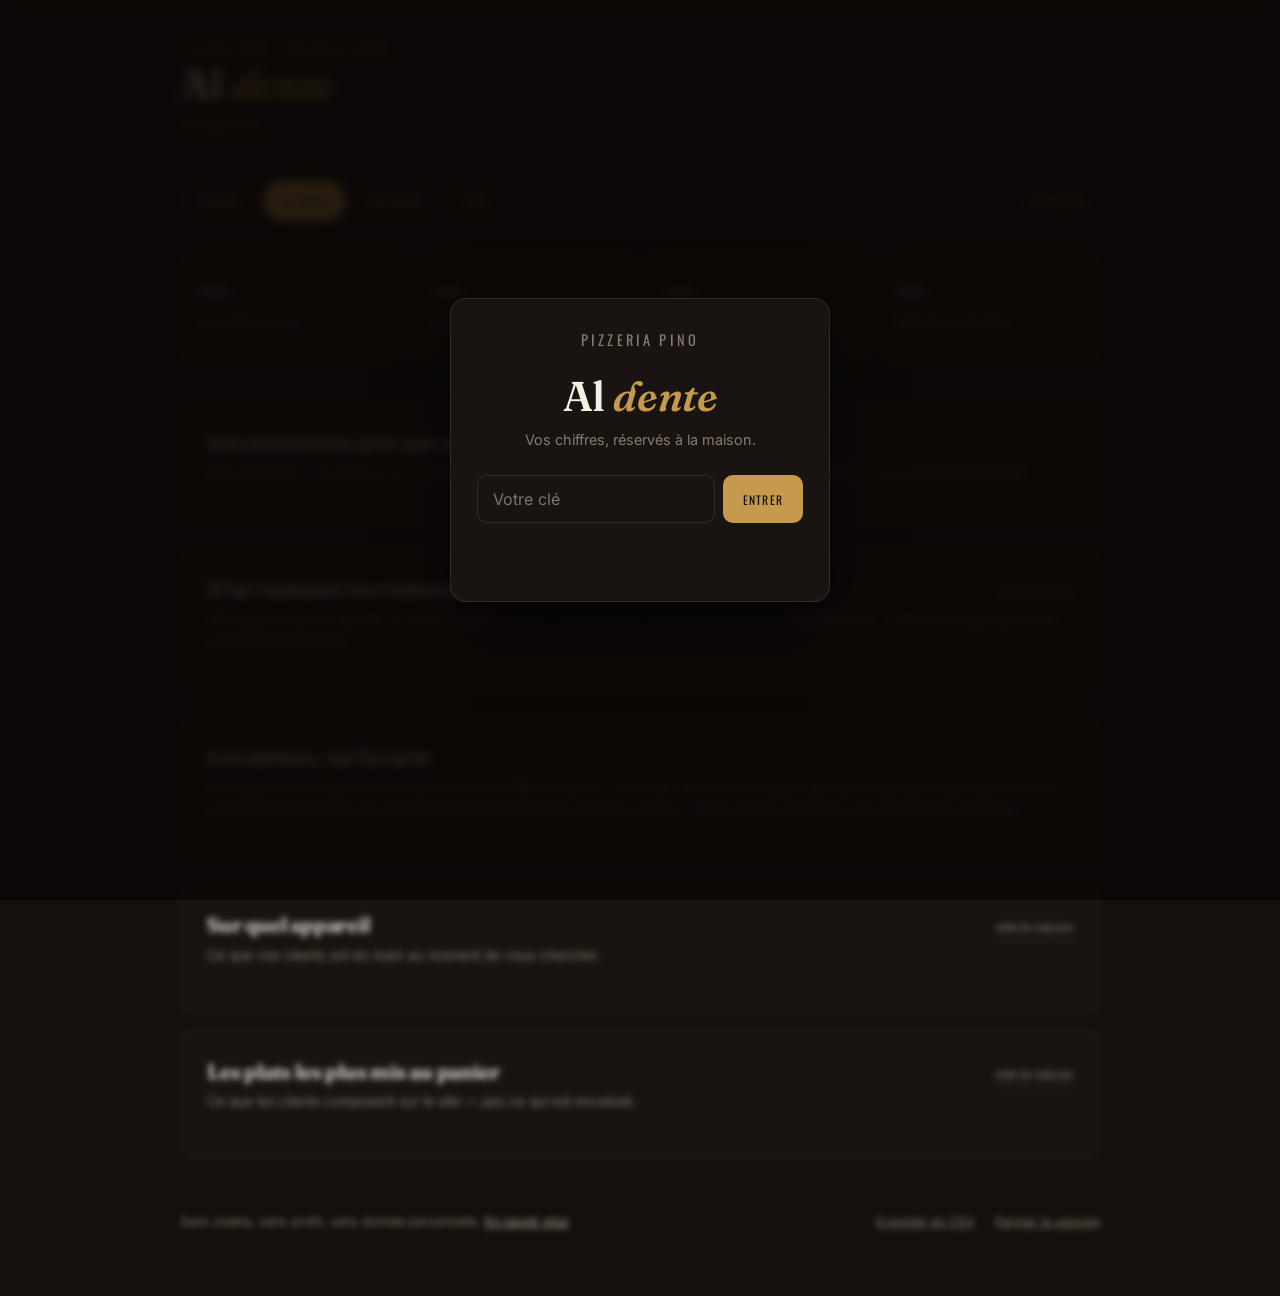
==== commit c51a52d7: "La connexion au tableau de bord se fait depuis le site Le bouton « Espace gerant » ne menait plus qu" ====
--- a/aldente/index.html
+++ b/aldente/index.html
@@ -137,7 +137,11 @@
 /* La carte garde ses proportions (xMidYMid meet) : un cercle y reste rond,
    et les distances restent comparables d'un bout a l'autre. */
 .carteLieux{position:relative;margin-top:8px}
-.carteLieux svg{display:block;width:100%;height:auto;overflow:visible}
+.carteLieux svg{display:block;width:100%;height:auto;overflow:hidden}
+/* Le pays : une masse a peine posee, pour situer sans voler la vedette
+   aux bulles. Il deborde souvent du cadre, qui le coupe proprement. */
+.carteLieux .pays{fill:var(--texte);fill-opacity:.05;stroke:var(--texte-3);
+  stroke-width:1;stroke-opacity:.45;stroke-linejoin:round}
 .carteLieux .bulle{fill:var(--or);fill-opacity:.34;stroke:var(--or);stroke-width:1.4;
   cursor:pointer;transition:fill-opacity .15s}
 .carteLieux .bulle:hover,.carteLieux .bulle.vise{fill-opacity:.5}
@@ -182,7 +186,16 @@
 .alerte.demo{border-left-color:var(--rouge)}
 
 /* ── porte d'entrée ──────────────────────────────────────────────── */
-.porte{max-width:380px;margin:14vh auto 0;text-align:center}
+/* La connexion se fait maintenant depuis le site, dans une fenêtre. Ici,
+   elle reste en secours : quiconque ouvre l'adresse directement tombe sur
+   ce voile, le tableau estompé derrière lui et hors d'atteinte. */
+.voile{position:fixed;inset:0;z-index:50;display:flex;align-items:center;justify-content:center;
+  padding:24px;background:rgba(10,7,5,.84);
+  -webkit-backdrop-filter:blur(4px);backdrop-filter:blur(4px)}
+body.verrouille #bord{filter:blur(3px);pointer-events:none;user-select:none}
+.porte{width:100%;max-width:380px;text-align:center;background:var(--surface);
+  border:1px solid var(--trait);border-radius:16px;padding:30px 26px 24px;
+  box-shadow:0 30px 70px -20px #000}
 .porte h1{margin-bottom:10px}
 .porte p{color:var(--texte-3);font-size:.9rem;margin-bottom:24px}
 .porte form{display:flex;gap:8px}
@@ -203,24 +216,25 @@
 @media(prefers-reduced-motion:reduce){*{transition:none!important}}
 </style>
 </head>
-<body>
+<body class="verrouille">
 
 <!-- ══════════ Porte : la page ne montre rien sans la clé ══════════ -->
-<div class="enveloppe porte" id="porte">
+<div class="voile" id="porte">
+ <div class="porte" role="dialog" aria-modal="true" aria-labelledby="porteTitre">
   <p class="marque">Pizzeria Pino</p>
-  <h1>Al <em>dente</em></h1>
-  <p>Vos chiffres, réservés à la maison.<br>
-     Utilisez le lien qui vous a été remis&nbsp;; la clé ci-dessous n'est qu'un secours.</p>
+  <h1 id="porteTitre">Al <em>dente</em></h1>
+  <p>Vos chiffres, réservés à la maison.</p>
   <form id="formCle" autocomplete="off">
     <input type="password" id="champCle" placeholder="Votre clé" aria-label="Clé d'accès"
            autocomplete="current-password" enterkeyhint="go">
     <button type="submit">Entrer</button>
   </form>
   <p class="erreur" id="erreurCle" role="alert"></p>
+ </div>
 </div>
 
 <!-- ══════════ Tableau de bord ══════════ -->
-<div class="enveloppe" id="bord" hidden>
+<div class="enveloppe" id="bord">
 
   <header>
     <p class="marque">Pizzeria Pino · Tableau de bord</p>
@@ -340,6 +354,15 @@
       history.replaceState(null, '', location.pathname + propre + location.hash);
     }
   })();
+
+  /* pays:début — engendré par mesure/lieux.py, ne pas modifier à la main */
+  /* Contour de la Belgique (Natural Earth, domaine public). Coordonnées
+     brutes en degrés — longitude puis latitude — projetées au tracé,
+     exactement comme les bulles, pour que tout reste superposable. */
+  var PAYS = [
+    [[2.5218,51.0875],[2.5799,51.1048],[2.7157,51.1695],[2.9236,51.2465],[3.1248,51.3297],[3.3494,51.3752],[3.3581,51.3367],[3.3532,51.2886],[3.3674,51.2635],[3.3988,51.2447],[3.4539,51.2356],[3.5012,51.2403],[3.5034,51.274],[3.5143,51.281],[3.6095,51.2904],[3.7573,51.2623],[3.7762,51.2545],[3.7814,51.2199],[3.8087,51.2053],[3.927,51.2063],[4.119,51.2724],[4.1686,51.2969],[4.2079,51.3306],[4.2215,51.368],[4.2411,51.3566],[4.2561,51.3284],[4.303,51.2961],[4.3081,51.2836],[4.2967,51.2676],[4.3084,51.2712],[4.3308,51.2961],[4.2893,51.3091],[4.2831,51.3501],[4.2611,51.3694],[4.2901,51.3688],[4.3456,51.3523],[4.3922,51.3504],[4.4112,51.3567],[4.4162,51.374],[4.3799,51.4095],[4.3892,51.4346],[4.3771,51.4429],[4.4294,51.462],[4.4831,51.4743],[4.5252,51.4759],[4.5332,51.4676],[4.5215,51.4286],[4.5406,51.4201],[4.6301,51.4182],[4.6539,51.4262],[4.7312,51.4856],[4.7642,51.4962],[4.7787,51.4954],[4.8136,51.4841],[4.8239,51.4756],[4.8261,51.4606],[4.8154,51.4311],[4.8227,51.4137],[4.7791,51.4264],[4.7678,51.4254],[4.7621,51.4134],[4.7833,51.4076],[4.8533,51.4061],[4.9103,51.3919],[4.9319,51.3956],[4.9571,51.411],[4.9958,51.4467],[5.0121,51.4743],[5.0275,51.4768],[5.0603,51.462],[5.0799,51.4385],[5.0764,51.4219],[5.0653,51.4059],[5.0617,51.3843],[5.0681,51.3745],[5.1026,51.3507],[5.1229,51.3134],[5.1402,51.3074],[5.1973,51.3083],[5.2149,51.2943],[5.2154,51.2587],[5.3891,51.2587],[5.4716,51.2881],[5.4932,51.2865],[5.5167,51.2772],[5.5352,51.262],[5.5455,51.2199],[5.5684,51.2077],[5.625,51.1969],[5.659,51.1791],[5.7308,51.1838],[5.7814,51.1524],[5.8291,51.1565],[5.8405,51.1389],[5.8264,51.1302],[5.8232,51.1187],[5.846,51.1034],[5.8049,51.0966],[5.8118,51.0823],[5.7988,51.0615],[5.7913,51.055],[5.7796,51.0613],[5.7715,51.0581],[5.764,51.0352],[5.7776,51.0236],[5.7617,50.9992],[5.7224,50.9594],[5.7447,50.9632],[5.764,50.9594],[5.7224,50.9117],[5.6945,50.9037],[5.6223,50.8527],[5.6245,50.8303],[5.6407,50.815],[5.7005,50.7956],[5.6884,50.7608],[5.7066,50.7542],[5.7278,50.7542],[5.7524,50.7734],[5.7932,50.7521],[5.9949,50.7499],[5.9942,50.7426],[6.0108,50.7371],[6.0076,50.7169],[6.0115,50.7085],[6.081,50.7135],[6.1002,50.7013],[6.1611,50.6422],[6.1478,50.6368],[6.1594,50.6224],[6.18,50.6155],[6.2491,50.6144],[6.2513,50.6084],[6.2329,50.5871],[6.1791,50.562],[6.1607,50.5436],[6.1773,50.5302],[6.1708,50.518],[6.1906,50.5152],[6.1826,50.5066],[6.2072,50.4863],[6.2556,50.4946],[6.3369,50.481],[6.3257,50.474],[6.3233,50.466],[6.3316,50.4469],[6.3512,50.4336],[6.3504,50.4169],[6.3364,50.3799],[6.3377,50.3681],[6.3725,50.3294],[6.3745,50.3155],[6.362,50.307],[6.3355,50.3039],[6.2995,50.3089],[6.286,50.3039],[6.2694,50.2865],[6.2718,50.2674],[6.2534,50.2568],[6.1896,50.2427],[6.1572,50.2227],[6.1468,50.214],[6.1602,50.2045],[6.1651,50.1819],[6.1517,50.1693],[6.1232,50.1649],[6.1158,50.1455],[6.1295,50.134],[6.1175,50.1205],[6.1026,50.1247],[6.0971,50.1513],[6.0842,50.1593],[6.0386,50.1484],[6.0141,50.1536],[5.9983,50.175],[5.9829,50.1671],[5.9616,50.1656],[5.9411,50.1283],[5.8724,50.0969],[5.8644,50.0675],[5.8377,50.0474],[5.8364,50.0185],[5.8027,50.0025],[5.8015,49.9887],[5.8126,49.9776],[5.8016,49.9638],[5.7637,49.9468],[5.719,49.8914],[5.7149,49.8819],[5.7488,49.8673],[5.7581,49.8582],[5.7319,49.86],[5.7269,49.8452],[5.7365,49.8394],[5.7246,49.8343],[5.7202,49.8247],[5.7277,49.8002],[5.7383,49.7888],[5.7592,49.7845],[5.7785,49.773],[5.8021,49.7429],[5.8054,49.7219],[5.8317,49.7136],[5.8502,49.714],[5.8573,49.7004],[5.8488,49.6927],[5.8423,49.6739],[5.8458,49.6666],[5.8799,49.6577],[5.8855,49.6435],[5.862,49.6228],[5.8412,49.5897],[5.83,49.5828],[5.8469,49.5767],[5.8374,49.5611],[5.8145,49.5451],[5.7907,49.5378],[5.7463,49.5494],[5.7103,49.5311],[5.6446,49.5438],[5.6197,49.5355],[5.6023,49.5137],[5.5789,49.5139],[5.5476,49.5234],[5.4777,49.4952],[5.4561,49.4989],[5.4499,49.5078],[5.4544,49.5366],[5.4502,49.5458],[5.4021,49.6025],[5.3835,49.6133],[5.3349,49.6258],[5.3217,49.6126],[5.2979,49.6133],[5.2907,49.6264],[5.2938,49.6405],[5.3064,49.6475],[5.2994,49.6625],[5.2592,49.6913],[5.1925,49.6828],[5.1694,49.6872],[5.1364,49.7053],[5.0819,49.7527],[5.0263,49.7667],[4.971,49.7971],[4.8842,49.7841],[4.858,49.7866],[4.849,49.7942],[4.8492,49.8316],[4.8349,49.853],[4.8594,49.8917],[4.8602,49.9133],[4.8446,49.9317],[4.7973,49.9443],[4.7839,49.9583],[4.7883,49.9743],[4.8267,50.036],[4.8272,50.0641],[4.846,50.0907],[4.8629,50.0841],[4.8719,50.1398],[4.8627,50.1476],[4.8201,50.1464],[4.8156,50.1613],[4.7886,50.1534],[4.6819,50.0839],[4.6734,50.0662],[4.6806,50.0483],[4.6729,50.0164],[4.6567,49.9891],[4.6042,49.9802],[4.4648,49.9356],[4.4351,49.9323],[4.2776,49.9602],[4.2011,49.953],[4.1317,49.975],[4.1396,49.9745],[4.1329,50.0045],[4.1282,50.0058],[4.1373,50.0251],[4.1629,50.0418],[4.21,50.0602],[4.1806,50.1272],[4.1706,50.1305],[4.1399,50.1236],[4.1258,50.1282],[4.1282,50.1462],[4.1527,50.2045],[4.1679,50.2225],[4.2013,50.2415],[4.2037,50.252],[4.1976,50.2585],[4.1628,50.273],[4.1503,50.2695],[4.151,50.2563],[4.1437,50.2516],[4.1253,50.2571],[4.0979,50.2948],[4.0559,50.3146],[4.0227,50.3381],[4.0033,50.3441],[3.9186,50.3255],[3.8959,50.3253],[3.8402,50.3452],[3.755,50.3463],[3.7334,50.3372],[3.6969,50.2982],[3.6617,50.3193],[3.6444,50.4455],[3.6281,50.4644],[3.6083,50.4765],[3.5637,50.4865],[3.4991,50.4868],[3.4867,50.4927],[3.498,50.5119],[3.4771,50.5199],[3.4629,50.5191],[3.4292,50.5018],[3.3611,50.4898],[3.2999,50.5075],[3.271,50.5269],[3.2643,50.5702],[3.2298,50.6554],[3.2438,50.6721],[3.2324,50.6959],[3.2244,50.7052],[3.1969,50.7092],[3.189,50.7151],[3.1462,50.7689],[3.1292,50.7791],[3.1033,50.7841],[2.9714,50.7578],[2.9302,50.7362],[2.9001,50.7031],[2.8869,50.6966],[2.7867,50.7234],[2.7682,50.7332],[2.7438,50.7662],[2.7066,50.7888],[2.6919,50.8088],[2.6204,50.8165],[2.6066,50.8348],[2.5867,50.8454],[2.5967,50.8676],[2.5769,50.9115],[2.6117,50.9412],[2.6084,50.9611],[2.557,51.0012],[2.5471,51.0205],[2.537,51.0646],[2.5218,51.0875]]
+  ];
+  /* pays:fin */
 
   /* lieux:début — engendré par mesure/lieux.py, ne pas modifier à la main */
   /* Lieux et coordonnées, relevés sur OpenStreetMap (ODbL). */
@@ -1055,7 +1078,6 @@
        huit pixels, illisibles. Ici une unite du dessin vaut un pixel a l'ecran,
        quelle que soit la largeur. */
     var W = Math.max(hote.clientWidth || 600, 280);
-    var H = Math.round(Math.min(Math.max(W * 0.68, 300), 460));
     var marge = W < 420 ? 26 : 38;
     var corps = W < 420 ? 10.5 : 11.5;        // taille des étiquettes, en pixels
     var marqueur = W < 420 ? 4.5 : 5.5;
@@ -1063,7 +1085,13 @@
     var px = function(lon){ return (lon - CENTRE[1]) * k; };
     var py = function(lat){ return -(lat - CENTRE[0]); };
 
+    /* Le cadrage tient tout le pays, pas seulement les bulles : coupée, la
+       Belgique n'était plus reconnaissable, et une carte qu'on ne reconnaît
+       pas ne situe rien. */
     var tous = connus.concat([{ lat: CENTRE[0], lon: CENTRE[1] }]);
+    PAYS.forEach(function(anneau){
+      anneau.forEach(function(c){ tous.push({ lon: c[0], lat: c[1] }); });
+    });
     var xs = tous.map(function(p){ return px(p.lon); });
     var ys = tous.map(function(p){ return py(p.lat); });
     var x0 = Math.min.apply(null, xs), x1 = Math.max.apply(null, xs);
@@ -1072,6 +1100,9 @@
        d'une dizaine de kilomètres pour que la bulle ne remplisse pas l'écran. */
     var etX = Math.max(x1 - x0, 0.09), etY = Math.max(y1 - y0, 0.09);
     var mx = (x0 + x1) / 2, my = (y0 + y1) / 2;
+    /* La hauteur suit la forme à dessiner plutôt qu'un rapport fixe : sinon
+       le pays flotte au milieu d'une bande vide, surtout sur téléphone. */
+    var H = Math.round(Math.min(Math.max((W - 2 * marge) * etY / etX + 2 * marge, 240), 620));
     var ech = Math.min((W - 2 * marge) / etX, (H - 2 * marge) / etY);
     var X = function(p){ return W / 2 + (px(p.lon) - mx) * ech; };
     var Y = function(p){ return H / 2 + (py(p.lat) - my) * ech; };
@@ -1080,13 +1111,24 @@
     /* La plus grosse bulle occupe au plus un neuvieme du petit cote : au-dela
        elle avale ses voisines : autour de Liege, quatre villes tiennent dans
        vingt kilometres. */
-    var rMax = Math.min(W, H) / 13;
+    var rMax = Math.min(W, H) / 16;
     var rayon = function(n){ return rMax * (0.28 + 0.72 * Math.sqrt(n / maxi)); };
 
     var ordre = connus.slice().sort(function(a, b){ return b.n - a.n; });
     var bulles = ordre.map(function(d, i){
       return '<circle class="bulle" data-i="' + i + '" cx="' + X(d).toFixed(1)
            + '" cy="' + Y(d).toFixed(1) + '" r="' + rayon(d.n).toFixed(1) + '"></circle>';
+    }).join('');
+
+    /* Le pays, dessine au fond. Sans lui, la carte n'etait qu'un semis de
+       ronds sur du noir : rien n'y disait ou l'on se trouve. */
+    var contour = PAYS.map(function(anneau){
+      var d = '';
+      for(var i = 0; i < anneau.length; i++){
+        var p = { lon: anneau[i][0], lat: anneau[i][1] };
+        d += (i ? 'L' : 'M') + X(p).toFixed(1) + ' ' + Y(p).toFixed(1);
+      }
+      return '<path class="pays" d="' + d + 'Z"/>';
     }).join('');
 
     var cxm = W / 2 + (0 - mx) * ech, cym = H / 2 + (0 - my) * ech;
@@ -1161,7 +1203,7 @@
       + '<svg viewBox="0 0 ' + W + ' ' + H + '" width="' + W + '" height="' + H + '" '
       + 'preserveAspectRatio="xMidYMid meet" '
       + 'role="img" aria-label="Carte des villes, ' + echappe(pied) + '">'
-      + regle + bulles + maison + etiquettes
+      + contour + regle + bulles + maison + etiquettes
       + '</svg></div>'
       + '<div class="bornes"><span>' + echappe(pied) + '</span></div>';
 
@@ -1382,13 +1424,17 @@
 
   /* ── porte ── */
   function ouvre(){
-    porte.hidden = true; bord.hidden = false; charge();
+    porte.hidden = true;
+    document.body.classList.remove('verrouille');
+    charge();
   }
   function deconnecte(msg){
     sessionStorage.removeItem(STOCK);
-    bord.hidden = true; porte.hidden = false;
+    porte.hidden = false;
+    document.body.classList.add('verrouille');
     document.getElementById('erreurCle').textContent = msg || '';
     document.getElementById('champCle').value = '';
+    document.getElementById('champCle').focus();
   }
 
   document.getElementById('formCle').addEventListener('submit', function(e){
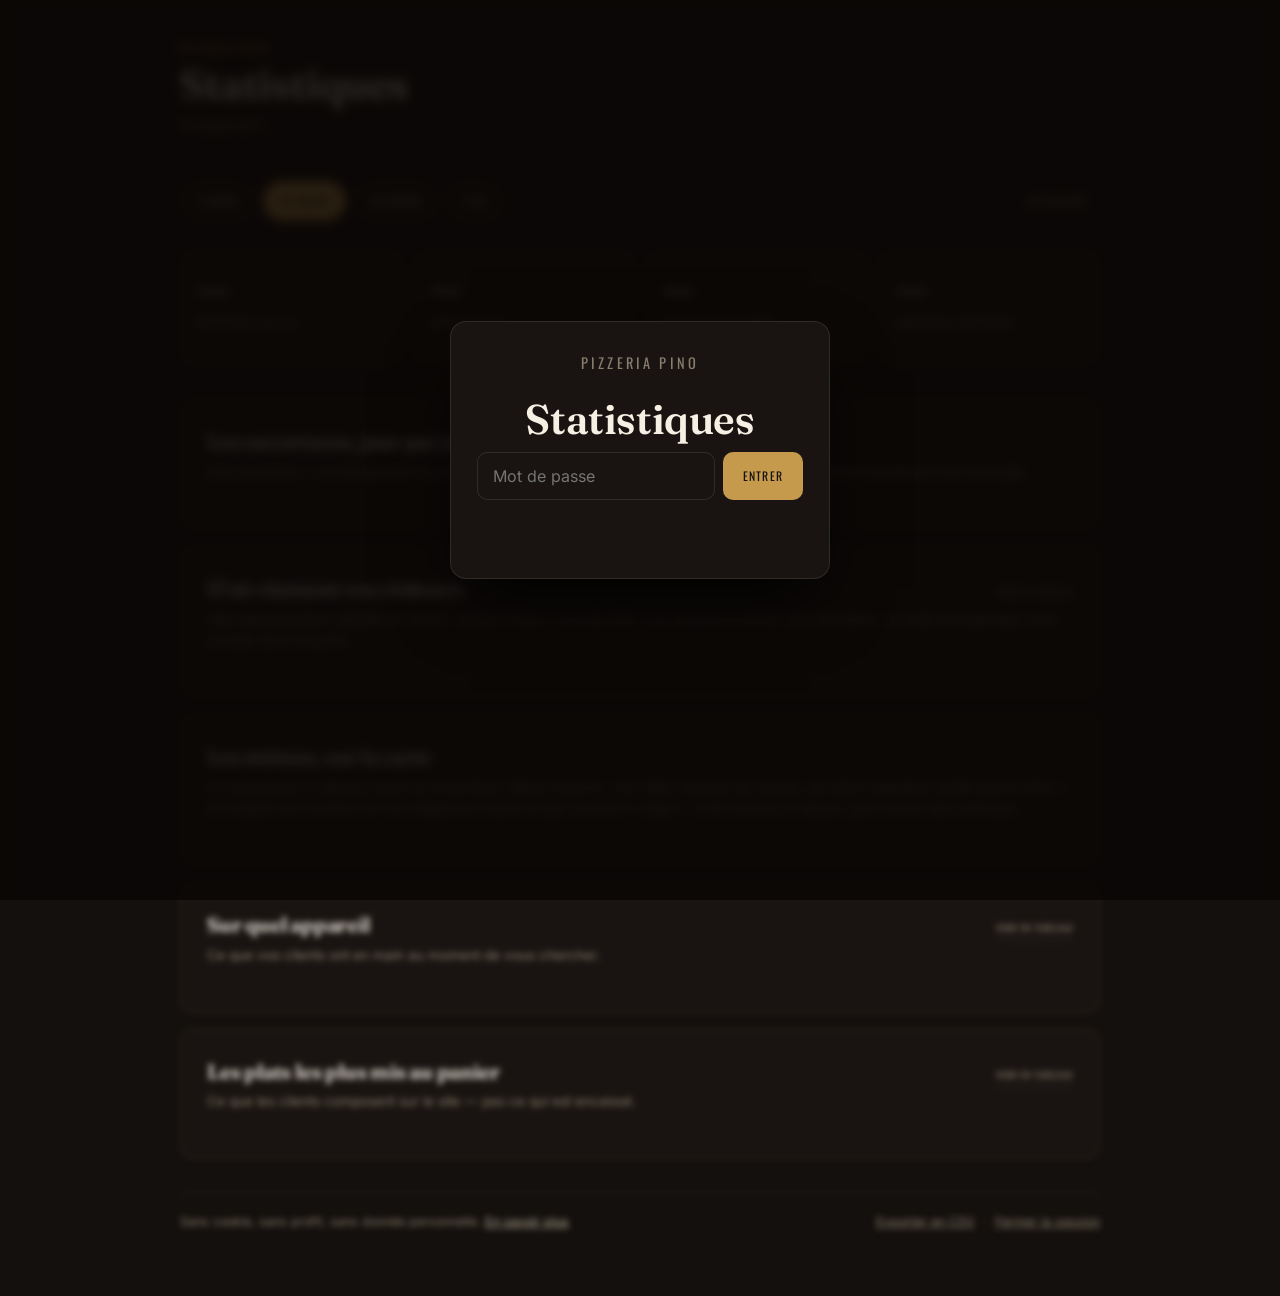
==== commit 9424529c: "Le refus se dit ou le mot de passe se tape La fenetre du site se contentait de ranger ce qu'on lui d" ====
--- a/aldente/index.html
+++ b/aldente/index.html
@@ -3,13 +3,13 @@
 <head>
 <meta charset="UTF-8">
 <meta name="viewport" content="width=device-width, initial-scale=1, viewport-fit=cover">
-<title>Al dente — Pizzeria Pino</title>
+<title>Statistiques — Pizzeria Pino</title>
 <meta name="robots" content="noindex, nofollow, noarchive">
 <meta name="referrer" content="no-referrer">
 <meta name="theme-color" content="#14100D">
 <link rel="icon" type="image/png" sizes="512x512" href="../icons/icon-512.png">
 <link rel="apple-touch-icon" href="../icons/apple-touch-icon.png">
-<meta name="apple-mobile-web-app-title" content="Al dente">
+<meta name="apple-mobile-web-app-title" content="Statistiques">
 
 <style>
 @font-face{font-family:'Fraunces';font-style:normal;font-weight:400 700;font-display:swap;src:url('../fonts/fraunces-normal-400_700.woff2') format('woff2')}
@@ -222,10 +222,9 @@
 <div class="voile" id="porte">
  <div class="porte" role="dialog" aria-modal="true" aria-labelledby="porteTitre">
   <p class="marque">Pizzeria Pino</p>
-  <h1 id="porteTitre">Al <em>dente</em></h1>
-  <p>Vos chiffres, réservés à la maison.</p>
+  <h1 id="porteTitre">Statistiques</h1>
   <form id="formCle" autocomplete="off">
-    <input type="password" id="champCle" placeholder="Votre clé" aria-label="Clé d'accès"
+    <input type="password" id="champCle" placeholder="Mot de passe" aria-label="Mot de passe"
            autocomplete="current-password" enterkeyhint="go">
     <button type="submit">Entrer</button>
   </form>
@@ -237,8 +236,8 @@
 <div class="enveloppe" id="bord">
 
   <header>
-    <p class="marque">Pizzeria Pino · Tableau de bord</p>
-    <h1>Al <em>dente</em></h1>
+    <p class="marque">Pizzeria Pino</p>
+    <h1>Statistiques</h1>
     <p class="periode-info" id="periodeInfo">Chargement…</p>
   </header>
 
@@ -333,7 +332,7 @@
   /* Un en-tête HTTP ne transporte pas les accents : une clé qui en contient
      arriverait mutilée au serveur, et l'accès échouerait sans explication. */
   var ASCII = /^[\x20-\x7E]+$/;
-  var PLAINTE = 'La clé ne peut contenir ni accent ni caractère spécial : '
+  var PLAINTE = 'Le mot de passe ne peut contenir ni accent ni caractère spécial : '
               + 'lettres non accentuées, chiffres, tirets et points seulement.';
   var porte  = document.getElementById('porte');
   var bord   = document.getElementById('bord');
@@ -1356,7 +1355,7 @@
 
     fetch(API + '/stats?j=' + jours, { headers: { 'X-Pino-Cle': cle }, signal: appel.signal })
       .then(function(r){
-        if(r.status === 401){ deconnecte('Clé refusée.'); throw new Error('cle'); }
+        if(r.status === 401){ deconnecte('Mot de passe refusé.'); throw new Error('cle'); }
         if(!r.ok) throw new Error('http ' + r.status);
         return r.json();
       })
@@ -1440,7 +1439,7 @@
   document.getElementById('formCle').addEventListener('submit', function(e){
     e.preventDefault();
     var v = document.getElementById('champCle').value.trim();
-    if(!v){ document.getElementById('erreurCle').textContent = 'Saisissez votre clé.'; return; }
+    if(!v){ document.getElementById('erreurCle').textContent = 'Saisissez votre mot de passe.'; return; }
     if(!ASCII.test(v)){ document.getElementById('erreurCle').textContent = PLAINTE; return; }
     sessionStorage.setItem(STOCK, v);
     document.getElementById('erreurCle').textContent = '';
@@ -1479,7 +1478,7 @@
     var lien = document.createElement('a');
     var url = URL.createObjectURL(new Blob([texte], { type: 'text/csv;charset=utf-8' }));
     lien.href = url;
-    lien.download = 'al-dente-' + (dernier.depuis || '') + '-au-' + (dernier.jusqua || '') + '.csv';
+    lien.download = 'statistiques-' + (dernier.depuis || '') + '-au-' + (dernier.jusqua || '') + '.csv';
     document.body.appendChild(lien);
     lien.click();
     lien.remove();
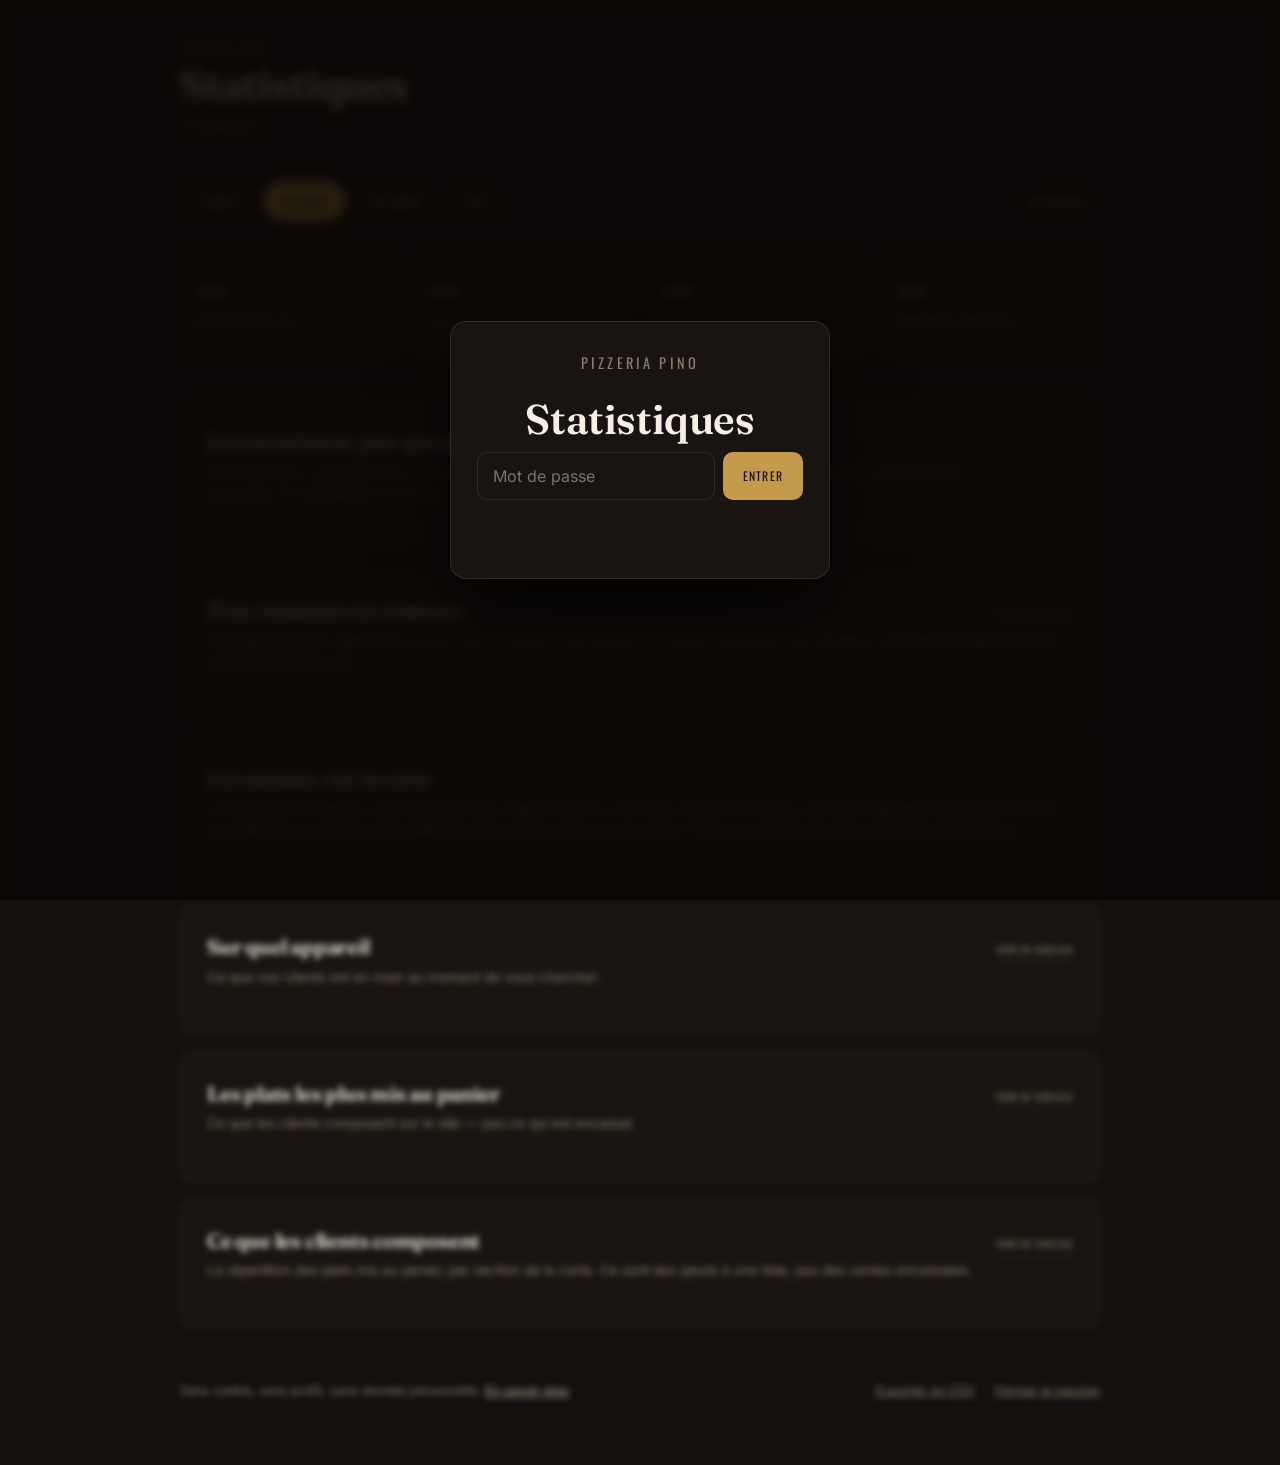
==== commit 646652b6: "Repartition des plats par section, et la bande grise se nomme Vous avez demande ce qu'etait la zone " ====
--- a/aldente/index.html
+++ b/aldente/index.html
@@ -112,6 +112,10 @@
   font-size:.72rem;margin-top:8px}
 /* Samedi et dimanche, en retrait : le rythme de la semaine se voit d'un coup. */
 .courbe .weekend{fill:var(--texte);opacity:.05}
+/* La bande grise ne se devine pas : on la nomme. */
+.cle-we{display:inline-flex;align-items:center;gap:6px;white-space:nowrap;margin-left:4px}
+.ech-we{display:inline-block;width:15px;height:11px;border-radius:2px;
+  background:rgba(245,239,228,.09);border:1px solid var(--trait)}
 /* Le SVG est etire en largeur (preserveAspectRatio="none") : un <circle> y
    serait aplati en ovale. La pointe est donc un element HTML, place en
    pourcentage sur un cadre aux dimensions du trace. */
@@ -130,6 +134,9 @@
 .survol span{display:block;color:var(--texte-3);font-size:.72rem;margin-top:2px}
 .survol.adroite{transform:translateX(-100%)}
 .survol.agauche{transform:translateX(0)}
+.parts .survol{transform:translate(-50%,-100%)}
+.parts .survol.adroite{transform:translate(-100%,-100%)}
+.parts .survol.agauche{transform:translate(0,-100%)}
 .carteLieux .survol{transform:translate(-50%,-100%)}
 .carteLieux .survol.adroite{transform:translate(-100%,-100%)}
 .carteLieux .survol.agauche{transform:translate(0,-100%)}
@@ -151,6 +158,29 @@
 .carteLieux .etiq.chez{fill:var(--texte);font-size:8.5px}
 .carteLieux .regle{stroke:var(--texte-3);stroke-width:1}
 .carteLieux .regle-txt{fill:var(--texte-3);font-family:'Inter',sans-serif}
+
+/* ── camembert : part d'un tout, quatre sections au plus ──
+   Les teintes sont passees au controle de separation daltonienne (protanopie
+   et deuteranopie) sur ce fond sombre. L'identite ne repose jamais sur la
+   seule couleur : chaque part porte son nom en clair a cote. */
+.parts{display:flex;flex-wrap:wrap;align-items:center;gap:22px 30px;margin-top:10px;
+  position:relative}
+.parts svg{display:block;flex:0 0 auto}
+.parts .arc{transition:opacity .15s}
+.parts .arc:hover,.parts .arc.vise{opacity:.78;cursor:pointer}
+.parts .coeur-n{fill:var(--texte);font-family:'Fraunces',Georgia,serif;font-weight:600;
+  font-variant-numeric:tabular-nums}
+.parts .coeur-l{fill:var(--texte-3);font-family:'Oswald',sans-serif;
+  letter-spacing:.12em;text-transform:uppercase}
+.legende{flex:1 1 210px;min-width:190px;display:flex;flex-direction:column;gap:11px}
+.legende .lg{display:flex;align-items:baseline;gap:10px;font-size:.9rem}
+.legende .pastille{width:11px;height:11px;border-radius:3px;flex:0 0 auto;
+  transform:translateY(1px)}
+.legende .lg-nom{color:var(--texte)}
+.legende .lg-val{margin-left:auto;font-family:'Fraunces',Georgia,serif;font-weight:600;
+  font-variant-numeric:tabular-nums;color:var(--texte);white-space:nowrap}
+.legende .lg-val span{font-family:'Inter',sans-serif;font-weight:400;font-size:.78rem;
+  color:var(--texte-3)}
 
 /* Pendant une mise a jour, les chiffres affiches sont peut-etre perimes :
    on le montre plutot que de les laisser passer pour frais. */
@@ -264,7 +294,8 @@
   <section id="secCourbe">
     <div class="titre"><h2>Les ouvertures, jour par jour</h2></div>
     <p class="chapo">Une ouverture = un chargement du site. Faute de cookie — c’est voulu —
-       un même client qui revient le lendemain est recompté.</p>
+       un même client qui revient le lendemain est recompté.
+       <span class="cle-we"><span class="ech-we" aria-hidden="true"></span>samedis et dimanches</span></p>
     <div class="courbe" id="courbe"></div>
   </section>
 
@@ -309,6 +340,18 @@
     <p class="chapo">Ce que les clients composent sur le site — pas ce qui est encaissé.</p>
     <div class="barres" id="barPlats"></div>
     <div id="tblPlats" hidden></div>
+  </section>
+
+  <section id="secParts">
+    <div class="titre">
+      <h2>Ce que les clients composent</h2>
+      <button class="bascule" type="button" data-cible="tblParts"
+              aria-expanded="false" aria-controls="tblParts">Voir en tableau</button>
+    </div>
+    <p class="chapo">La répartition des plats mis au panier, par section de la carte.
+       Ce sont des ajouts à une liste, pas des ventes encaissées.</p>
+    <div class="parts" id="parts"></div>
+    <div id="tblParts" hidden></div>
   </section>
 
   <footer>
@@ -353,6 +396,56 @@
       history.replaceState(null, '', location.pathname + propre + location.hash);
     }
   })();
+
+  /* plats:début — engendré par mesure/plats.py, ne pas modifier à la main */
+  /* Plat → section de la carte, engendré depuis index.html.
+     Les noms sont ceux qui arrivent en base, préfixe « Pizza » compris. */
+  var PLATS = {
+    "Bresaola":"pizzas","Bruschetta":"pizzas","Cannelloni du Chef":"pates",
+    "Escalope Archiduc":"viandes","Escalope Gorgonzola":"viandes","Escalope Napolitaine":"viandes",
+    "Escalope Parmigiana":"viandes","Escalope Pizzaiola":"viandes",
+    "Escalope Poivre &amp; crème":"viandes","Escalope Valdostana":"viandes","Estate":"pizzas",
+    "Farfalles Primavera":"pates","Fraicheur":"pizzas","Gnocchi Romana":"pates",
+    "Gnocchi aux 4 fromages":"pates","Lasagne 4 fromages":"pates","Lasagne maison":"pates",
+    "Linguini allo Scoglio":"pates","Mousse au chocolat":"desserts","Osso Buco Maison":"viandes",
+    "Penne Ortolana":"pates","Pizza 4 Fromages":"pizzas","Pizza 4 Saisons":"pizzas",
+    "Pizza Adriana":"pizzas","Pizza Al Crudo":"pizzas","Pizza Antonio":"pizzas",
+    "Pizza Bosco":"pizzas","Pizza Bufala":"pizzas","Pizza Bufalina":"pizzas",
+    "Pizza Burrata":"pizzas","Pizza Calabrese":"pizzas","Pizza Calzone":"pizzas",
+    "Pizza Capricciosa":"pizzas","Pizza Caprino":"pizzas","Pizza Carbonara":"pizzas",
+    "Pizza Carpaccio":"pizzas","Pizza Coppa":"pizzas","Pizza César":"pizzas",
+    "Pizza Diavola":"pizzas","Pizza Dolce Latte":"pizzas","Pizza Du Chef":"pizzas",
+    "Pizza Fermière":"pizzas","Pizza Fiorentina":"pizzas","Pizza Focaccia al Formaggio":"pizzas",
+    "Pizza Fruits de mer":"pizzas","Pizza Genovese":"pizzas","Pizza Geppetto":"pizzas",
+    "Pizza Hawaïenne":"pizzas","Pizza Italia":"pizzas","Pizza Liégeoise":"pizzas",
+    "Pizza Mafiosa":"pizzas","Pizza Margherita":"pizzas","Pizza Marinara":"pizzas",
+    "Pizza Merguez":"pizzas","Pizza Mezzo Mezzo":"pizzas","Pizza Mont Blanc":"pizzas",
+    "Pizza Napoli":"pizzas","Pizza Nduja":"pizzas","Pizza Nerone":"pizzas","Pizza Nonna":"pizzas",
+    "Pizza Norvégienne":"pizzas","Pizza Palermo":"pizzas","Pizza Parmigiana":"pizzas",
+    "Pizza Paysanne":"pizzas","Pizza Pinocchio":"pizzas","Pizza Pomodoro":"pizzas",
+    "Pizza Poulet Archiduc":"pizzas","Pizza Poulet Provençal":"pizzas","Pizza Primavera":"pizzas",
+    "Pizza Primo":"pizzas","Pizza Regina":"pizzas","Pizza Romana":"pizzas","Pizza Romina":"pizzas",
+    "Pizza Siciliana":"pizzas","Pizza Sole Mio":"pizzas","Pizza Speck":"pizzas",
+    "Pizza Tartiflette":"pizzas","Pizza Tartufata":"pizzas","Pizza Tonnata":"pizzas",
+    "Pizza Vesuvio":"pizzas","Pizza Végétarienne":"pizzas","Pizza du Patron":"pizzas",
+    "Pizza Épinards":"pizzas","Rigatoni 4 fromages":"pates","Rigatoni Adriatica":"pates",
+    "Rigatoni Asparagi e Crudo":"pates","Rigatoni Brocolis Scampis":"pates",
+    "Rigatoni Cremoso di Tartufata":"pates","Rigatoni Indiana":"pates","Rigatoni Parmigiana":"pates",
+    "Rigatoni Pinocchio":"pates","Rigatoni Regiano":"pates","Rigatoni Romagnola":"pates",
+    "Rigatoni aux épinards":"pates","Risotto aux asperges":"pates",
+    "Risotto aux fruits de mer":"pates","Rotolo Parmigiana":"pates","Rotolo alla Ricotta":"pates",
+    "Salumi e Formaggi":"pizzas","Spaghetti \"Fantasia di Gamberoni\"":"pates",
+    "Spaghetti Arrabbiata":"pates","Spaghetti Bolognaise":"pates","Spaghetti Boscaiola":"pates",
+    "Spaghetti Carbonara":"pates","Spaghetti Nduja":"pates","Spaghetti Puttanesca":"pates",
+    "Spaghetti al Pomodoro":"pates","Spaghetti all'Amatriciana":"pates",
+    "Spaghetti alle Vongole":"pates","Spaghetti aux fruits de mer":"pates",
+    "Stracciatella di Burrata":"pates","Tagliatelle Piemontese":"pates",
+    "Tagliatelle aux scampis":"pates","Tagliatelle du Chef":"pates",
+    "Tagliatelle saumon fumé":"pates","Tiramisù":"desserts","Tiramisù Speculoos":"desserts",
+    "Tortelloni Genovese":"pates","Tortelloni alla Ricotta":"pates",
+    "Tortelloni crème jambon":"pates","Tortelloni saumon épinards":"pates"
+  };
+  /* plats:fin */
 
   /* pays:début — engendré par mesure/lieux.py, ne pas modifier à la main */
   /* Contour de la Belgique (Natural Earth, domaine public). Coordonnées
@@ -1239,6 +1332,121 @@
     });
   }
 
+  /* Le meme contenu en lignes : une part d'angle se lit mal au chiffre pres,
+     et tout le monde ne voit pas les couleurs de la meme facon. */
+  function partsEnTable(liste){
+    var par = {};
+    (liste || []).forEach(function(d){
+      var c = PLATS[d.nom] || 'autre';
+      par[c] = (par[c] || 0) + d.n;
+    });
+    return SECTIONS.filter(function(x){ return par[x.cle]; })
+                   .map(function(x){ return { nom: x.nom, n: par[x.cle] }; });
+  }
+
+  /* ── répartition par section de la carte ──
+     Quatre parts d'un tout : c'est le seul cas où un cercle vaut mieux qu'une
+     barre. Au-delà, ou pour comparer des valeurs proches, il induirait en
+     erreur — l'œil compare mal des angles. */
+  var SECTIONS = [
+    { cle: 'pizzas',   nom: 'Pizzas',   ton: '#B2863A' },
+    { cle: 'pates',    nom: 'Pâtes',    ton: '#149CAE' },
+    { cle: 'viandes',  nom: 'Viandes',  ton: '#C4483F' },
+    { cle: 'desserts', nom: 'Desserts', ton: '#9B7BD4' },
+    { cle: 'autre',    nom: 'Hors carte', ton: '#6E6252' }
+  ];
+
+  function dessineParts(liste){
+    var hote = document.getElementById('parts');
+    var par = {}, total = 0;
+    (liste || []).forEach(function(d){
+      var c = PLATS[d.nom] || 'autre';
+      par[c] = (par[c] || 0) + d.n;
+      total += d.n;
+    });
+    if(!total){
+      hote.innerHTML = '<p class="vide">Aucun plat mis au panier sur cette période.</p>';
+      return;
+    }
+
+    /* L'ordre suit la carte, jamais le classement : une section ne doit pas
+       changer de couleur parce qu'elle a fait un bon mois. */
+    var parts = SECTIONS.filter(function(x){ return par[x.cle]; })
+                        .map(function(x){ return { nom: x.nom, ton: x.ton, n: par[x.cle] }; });
+
+    var R = 78, ep = 26, C = R + ep / 2 + 4, D = C * 2;
+    var angle = -Math.PI / 2;                       // on démarre en haut
+    var ecart = parts.length > 1 ? 0.018 : 0;       // 2 px de fond entre deux parts
+
+    var arcs = parts.map(function(p, i){
+      var part = p.n / total;
+      var a0 = angle + ecart / 2, a1 = angle + part * 2 * Math.PI - ecart / 2;
+      angle += part * 2 * Math.PI;
+      if(a1 <= a0) a1 = a0 + 0.001;
+      var x0 = C + R * Math.cos(a0), y0 = C + R * Math.sin(a0);
+      var x1 = C + R * Math.cos(a1), y1 = C + R * Math.sin(a1);
+      var grand = (a1 - a0) > Math.PI ? 1 : 0;
+      /* Un anneau presque complet ne peut pas se tracer d'un seul arc : le
+         point de départ et celui d'arrivée se confondent et rien n'apparaît. */
+      var d = (a1 - a0) >= 2 * Math.PI - 0.001
+        ? 'M' + (C + R) + ' ' + C + 'A' + R + ' ' + R + ' 0 1 1 ' + (C - R) + ' ' + C
+          + 'A' + R + ' ' + R + ' 0 1 1 ' + (C + R) + ' ' + C
+        : 'M' + x0.toFixed(2) + ' ' + y0.toFixed(2) + 'A' + R + ' ' + R + ' 0 '
+          + grand + ' 1 ' + x1.toFixed(2) + ' ' + y1.toFixed(2);
+      return '<path class="arc" data-i="' + i + '" d="' + d + '" fill="none" stroke="'
+           + p.ton + '" stroke-width="' + ep + '"/>';
+    }).join('');
+
+    var dominante = parts.reduce(function(m, p){ return p.n > m.n ? p : m; }, parts[0]);
+    hote.innerHTML =
+      '<div class="cadre"><svg viewBox="0 0 ' + D + ' ' + D + '" width="' + D + '" height="' + D
+      + '" role="img" aria-label="Répartition des plats mis au panier : '
+      + parts.map(function(p){ return echappe(p.nom) + ' ' + pourcent(p.n, total) + ' %'; }).join(', ')
+      + '">' + arcs
+      + '<text class="coeur-n" x="' + C + '" y="' + (C - 2) + '" text-anchor="middle" '
+      + 'style="font-size:30px">' + pourcent(dominante.n, total) + '\u00a0%</text>'
+      + '<text class="coeur-l" x="' + C + '" y="' + (C + 18) + '" text-anchor="middle" '
+      + 'style="font-size:9px">' + echappe(dominante.nom) + '</text>'
+      + '</svg></div>'
+      + '<div class="legende">' + parts.map(function(p, i){
+          return '<div class="lg" data-i="' + i + '">'
+               + '<span class="pastille" style="background:' + p.ton + '"></span>'
+               + '<span class="lg-nom">' + echappe(p.nom) + '</span>'
+               + '<span class="lg-val">' + nb(p.n)
+               + ' <span>' + pourcent(p.n, total) + ' %</span></span></div>';
+        }).join('') + '</div>';
+
+    installeSurvolParts(hote, parts, total);
+  }
+
+  function installeSurvolParts(hote, parts, total){
+    var cadre = hote.querySelector('.cadre');
+    var bulle = document.createElement('div');
+    bulle.className = 'survol';
+    bulle.hidden = true;
+    cadre.appendChild(bulle);
+    hote.querySelectorAll('.arc').forEach(function(el){
+      function montre(){
+        var p = parts[+el.dataset.i];
+        var r = cadre.getBoundingClientRect(), c = el.getBoundingClientRect();
+        bulle.innerHTML = '<b>' + nb(p.n) + '</b> fois'
+                        + '<span>' + echappe(p.nom) + ' · ' + pourcent(p.n, total) + ' %</span>';
+        bulle.hidden = false;
+        var g = c.left + c.width / 2 - r.left;
+        bulle.style.left = g + 'px';
+        bulle.style.top = (c.top - r.top - 8) + 'px';
+        bulle.classList.toggle('agauche', g < r.width * 0.2);
+        bulle.classList.toggle('adroite', g > r.width * 0.8);
+        el.classList.add('vise');
+      }
+      el.addEventListener('pointerenter', montre);
+      el.addEventListener('pointerdown', montre);
+      el.addEventListener('pointerleave', function(){
+        bulle.hidden = true; el.classList.remove('vise');
+      });
+    });
+  }
+
   /* ── rendu complet ── */
   var dernier = null;
   function affiche(d){
@@ -1271,15 +1479,24 @@
 
     dessineCourbe(d.courbe);
     var qVilles = queueDe(d.villes_autres, d.villes_autres_n, 'autre ville', 'autres villes');
-    var qPlats  = queueDe(d.plats_autres,  d.plats_autres_n,  'autre plat',  'autres plats');
+
+    /* Le service renvoie desormais tous les plats — la repartition par section
+       l'exige. C'est donc ici qu'on decide combien en detailler. */
+    var tousPlats = d.plats || [];
+    var hautPlats = tousPlats.slice(0, 15);
+    var restePlats = tousPlats.slice(15);
+    var qPlats = queueDe(restePlats.reduce(function(a2, x){ return a2 + x.n; }, 0),
+                         restePlats.length, 'autre plat', 'autres plats');
 
     dessineBarres('barVilles',   d.villes,   'ouvertures', qVilles);
     dessineBarres('barSupports', d.supports, 'ouvertures');
-    dessineBarres('barPlats',    d.plats,    'fois',       qPlats);
+    dessineBarres('barPlats',    hautPlats,  'fois',       qPlats);
     dessineTable('tblVilles',   d.villes,   'Ville',    qVilles);
     dessineTable('tblSupports', d.supports, 'Appareil');
-    dessineTable('tblPlats',    d.plats,    'Plat',     qPlats);
+    dessineTable('tblPlats',    hautPlats,  'Plat',     qPlats);
     dessineCarte(d.villes, d.villes_autres);
+    dessineParts(tousPlats);
+    dessineTable('tblParts', partsEnTable(tousPlats), 'Section de la carte');
   }
 
   function banniere(html, classe){
@@ -1313,9 +1530,12 @@
                {nom:'Non localisé',n:Math.round(vues*.2)}],
       supports: [{nom:'Téléphone',n:Math.round(vues*.79)},{nom:'Ordinateur',n:Math.round(vues*.16)},
                  {nom:'Tablette',n:Math.round(vues*.05)}],
-      plats: [{nom:'Margherita',n:64},{nom:'Quattro formaggi',n:51},{nom:'Calzone',n:44},
-              {nom:'Diavola',n:38},{nom:'Tagliatelle bolognaise',n:31},{nom:'Prosciutto',n:27},
-              {nom:'Lasagne maison',n:22},{nom:'Tiramisù',n:18}],
+      plats: [{nom:'Pizza Margherita',n:64},{nom:'Pizza 4 Fromages',n:51},
+              {nom:'Pizza Calzone',n:44},{nom:'Pizza Diavola',n:38},
+              {nom:'Spaghetti Bolognaise',n:31},{nom:'Pizza Al Crudo',n:27},
+              {nom:'Lasagne maison',n:22},{nom:'Tiramisù',n:18},
+              {nom:'Escalope Parmigiana',n:14},{nom:'Rigatoni Romagnola',n:12},
+              {nom:'Mousse au chocolat',n:6}],
       courbe: courbe
     };
   }
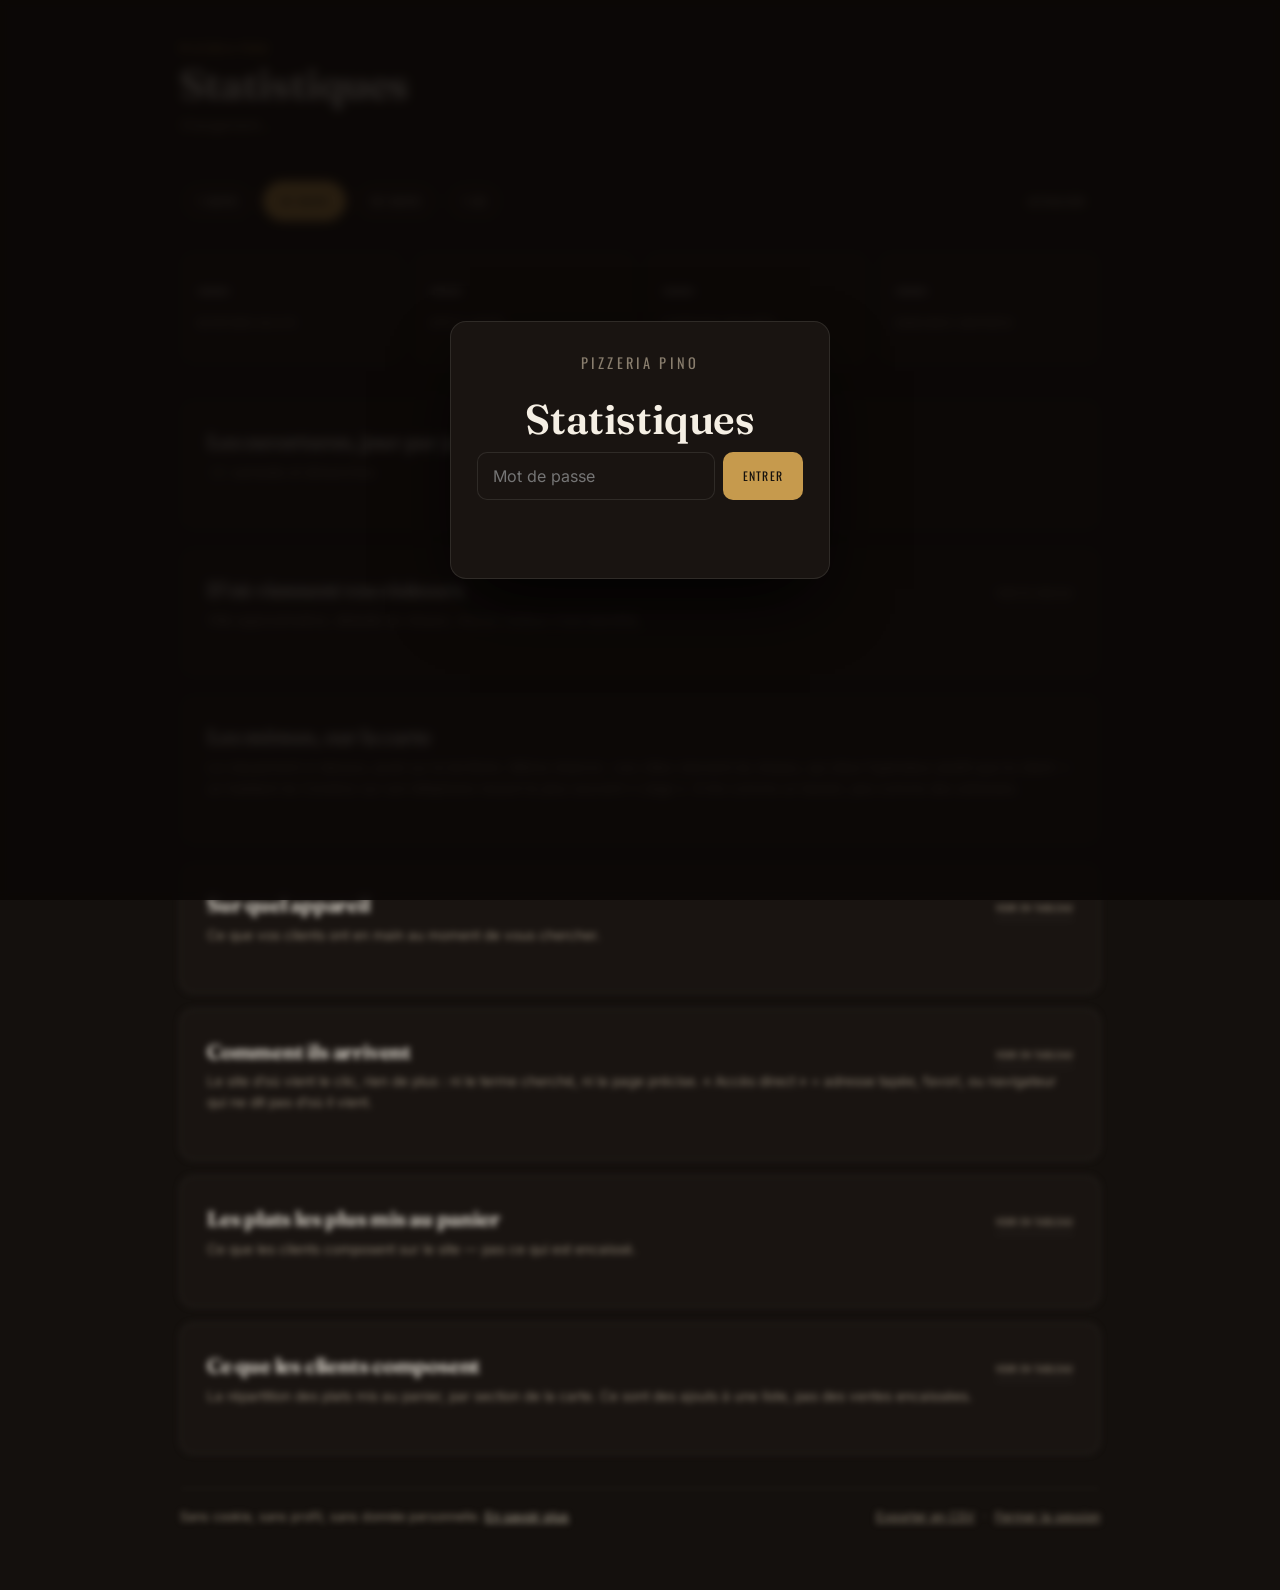
==== commit e63ac145: "D'ou viennent les ouvertures, et quatre reglages Une section « Comment ils arrivent » separe Google," ====
--- a/aldente/index.html
+++ b/aldente/index.html
@@ -232,6 +232,7 @@
 .porte input{flex:1;min-width:0;background:var(--surface);border:1px solid var(--trait);
   color:var(--texte);border-radius:10px;padding:13px 15px;font-size:1rem;font-family:inherit}
 .porte input:focus{outline:2px solid var(--or);outline-offset:1px;border-color:var(--or)}
+.porte input:focus::placeholder{color:transparent}
 .porte button{background:var(--or);color:#14100D;border:0;border-radius:10px;padding:13px 20px;
   font-family:'Oswald',sans-serif;font-size:.74rem;letter-spacing:.1em;text-transform:uppercase;
   cursor:pointer;min-height:48px}
@@ -293,9 +294,7 @@
 
   <section id="secCourbe">
     <div class="titre"><h2>Les ouvertures, jour par jour</h2></div>
-    <p class="chapo">Une ouverture = un chargement du site. Faute de cookie — c’est voulu —
-       un même client qui revient le lendemain est recompté.
-       <span class="cle-we"><span class="ech-we" aria-hidden="true"></span>samedis et dimanches</span></p>
+    <p class="chapo"><span class="cle-we"><span class="ech-we" aria-hidden="true"></span>samedis et dimanches</span></p>
     <div class="courbe" id="courbe"></div>
   </section>
 
@@ -305,8 +304,7 @@
       <button class="bascule" type="button" data-cible="tblVilles"
               aria-expanded="false" aria-controls="tblVilles">Voir en tableau</button>
     </div>
-    <p class="chapo">Ville approximative, déduite du réseau. Aucun visiteur n’est identifié.
-       Les douze premières sont détaillées&nbsp;; le reste est regroupé, mais compte dans les parts.</p>
+    <p class="chapo">Ville approximative, déduite du réseau. Aucun visiteur n’est identifié.</p>
     <div class="barres" id="barVilles"></div>
     <div id="tblVilles" hidden></div>
   </section>
@@ -329,6 +327,19 @@
     <p class="chapo">Ce que vos clients ont en main au moment de vous chercher.</p>
     <div class="barres" id="barSupports"></div>
     <div id="tblSupports" hidden></div>
+  </section>
+
+  <section id="secSources">
+    <div class="titre">
+      <h2>Comment ils arrivent</h2>
+      <button class="bascule" type="button" data-cible="tblSources"
+              aria-expanded="false" aria-controls="tblSources">Voir en tableau</button>
+    </div>
+    <p class="chapo">Le site d’où vient le clic, rien de plus&nbsp;: ni le terme cherché,
+       ni la page précise. « Accès direct » = adresse tapée, favori, ou navigateur qui
+       ne dit pas d’où il vient.</p>
+    <div class="barres" id="barSources"></div>
+    <div id="tblSources" hidden></div>
   </section>
 
   <section id="secPlats">
@@ -1490,9 +1501,11 @@
 
     dessineBarres('barVilles',   d.villes,   'ouvertures', qVilles);
     dessineBarres('barSupports', d.supports, 'ouvertures');
+    dessineBarres('barSources',  d.sources,  'ouvertures');
     dessineBarres('barPlats',    hautPlats,  'fois',       qPlats);
     dessineTable('tblVilles',   d.villes,   'Ville',    qVilles);
     dessineTable('tblSupports', d.supports, 'Appareil');
+    dessineTable('tblSources',  d.sources,  'Provenance');
     dessineTable('tblPlats',    hautPlats,  'Plat',     qPlats);
     dessineCarte(d.villes, d.villes_autres);
     dessineParts(tousPlats);
@@ -1528,6 +1541,9 @@
                {nom:'Neupré',n:Math.round(vues*.12)},{nom:'Huy',n:Math.round(vues*.09)},
                {nom:'Esneux',n:Math.round(vues*.07)},{nom:'Seraing',n:Math.round(vues*.05)},
                {nom:'Non localisé',n:Math.round(vues*.2)}],
+      sources: [{nom:'Google',n:Math.round(vues*.52)},{nom:'Accès direct',n:Math.round(vues*.24)},
+                {nom:'Facebook',n:Math.round(vues*.13)},{nom:'Instagram',n:Math.round(vues*.08)},
+                {nom:'Autre site',n:Math.round(vues*.03)}],
       supports: [{nom:'Téléphone',n:Math.round(vues*.79)},{nom:'Ordinateur',n:Math.round(vues*.16)},
                  {nom:'Tablette',n:Math.round(vues*.05)}],
       plats: [{nom:'Pizza Margherita',n:64},{nom:'Pizza 4 Fromages',n:51},
@@ -1543,7 +1559,7 @@
   /* Le service renvoie ses classements déjà triés ; le jeu fictif doit l'imiter,
      sans quoi la démonstration montre des barres dans le désordre. */
   function trieDemo(d){
-    ['villes', 'supports', 'plats'].forEach(function(k){
+    ['villes', 'supports', 'sources', 'plats'].forEach(function(k){
       d[k].sort(function(a, b){ return b.n - a.n; });
     });
     return d;
@@ -1666,7 +1682,13 @@
     ouvre();
   });
 
-  document.getElementById('quitter').addEventListener('click', function(){ deconnecte(''); });
+  /* Fermer la session ramene au site : rester sur un tableau floute derriere un
+     voile n'est pas une sortie, c'est une impasse. La cle part d'abord — si la
+     navigation echoue, elle ne doit plus trainer. */
+  document.getElementById('quitter').addEventListener('click', function(){
+    try{ sessionStorage.removeItem(STOCK); }catch(e){}
+    location.href = '../';
+  });
 
   document.querySelectorAll('.filtres button[data-j]').forEach(function(b){
     b.addEventListener('click', function(){
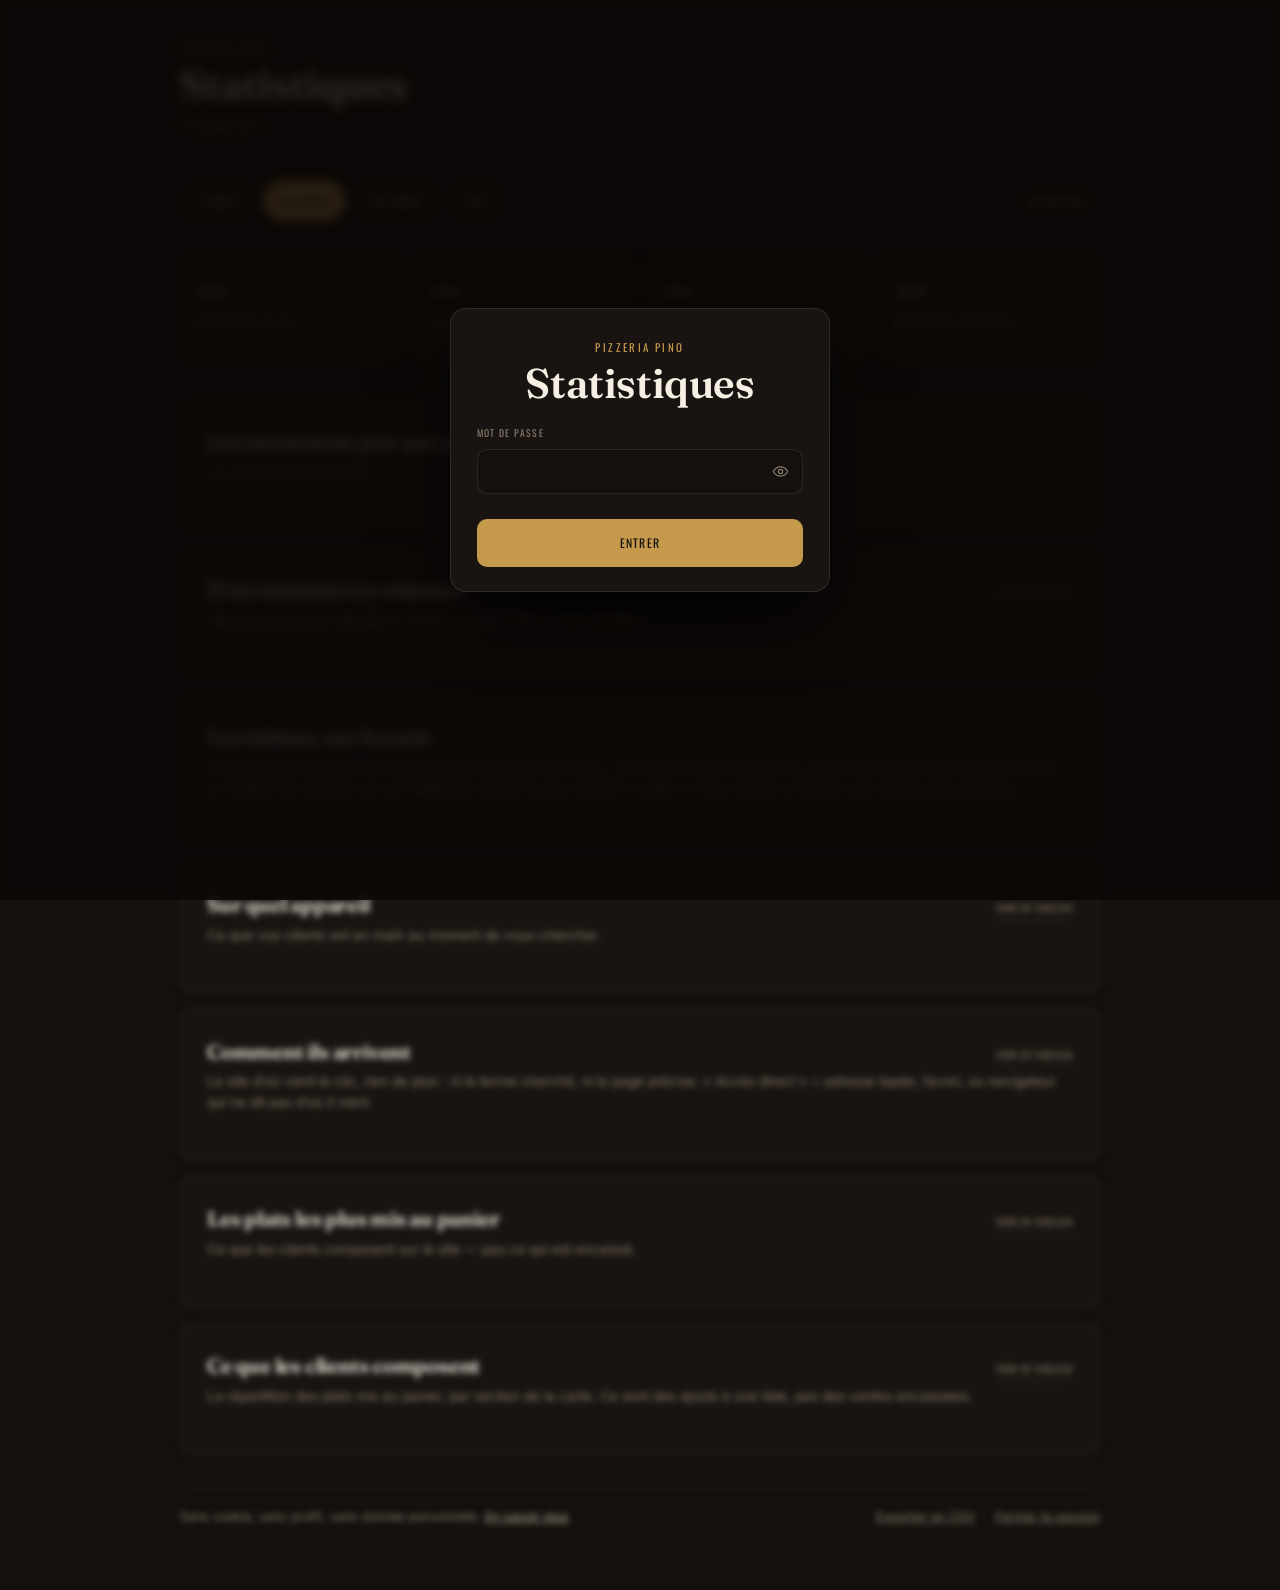
==== commit be68f75a: "Les fenetres de connexion tiennent enfin debout Effacer le repere au focus, comme demande hier, lais" ====
--- a/aldente/index.html
+++ b/aldente/index.html
@@ -226,17 +226,29 @@
 .porte{width:100%;max-width:380px;text-align:center;background:var(--surface);
   border:1px solid var(--trait);border-radius:16px;padding:30px 26px 24px;
   box-shadow:0 30px 70px -20px #000}
-.porte h1{margin-bottom:10px}
-.porte p{color:var(--texte-3);font-size:.9rem;margin-bottom:24px}
-.porte form{display:flex;gap:8px}
-.porte input{flex:1;min-width:0;background:var(--surface);border:1px solid var(--trait);
-  color:var(--texte);border-radius:10px;padding:13px 15px;font-size:1rem;font-family:inherit}
-.porte input:focus{outline:2px solid var(--or);outline-offset:1px;border-color:var(--or)}
-.porte input:focus::placeholder{color:transparent}
-.porte button{background:var(--or);color:#14100D;border:0;border-radius:10px;padding:13px 20px;
-  font-family:'Oswald',sans-serif;font-size:.74rem;letter-spacing:.1em;text-transform:uppercase;
-  cursor:pointer;min-height:48px}
-.porte .erreur{color:#E8836F;font-size:.85rem;margin-top:14px;min-height:1.2em}
+.porte h1{margin-bottom:20px}
+/* Le champ porte son libelle au-dessus, pas dedans : un repere qui s'efface
+   des qu'on clique laisse un rectangle vide et muet. */
+.porte-lab{display:block;text-align:left;font-family:'Oswald',sans-serif;
+  text-transform:uppercase;letter-spacing:.13em;font-size:.6rem;color:var(--texte-3);
+  margin-bottom:8px}
+.porte-champ{position:relative}
+.porte input{width:100%;box-sizing:border-box;background:var(--fond);
+  border:1px solid var(--trait);color:var(--texte);border-radius:10px;
+  padding:12px 46px 12px 14px;font-size:.98rem;font-family:inherit;letter-spacing:.05em}
+.porte input:focus{outline:none;border-color:var(--or);
+  box-shadow:0 0 0 3px rgba(198,154,77,.16)}
+.porte-oeil{position:absolute;right:5px;top:50%;transform:translateY(-50%);
+  width:36px;height:36px;display:grid;place-items:center;background:none;border:0;
+  color:var(--texte-3);cursor:pointer;border-radius:9px;transition:color .2s}
+.porte-oeil:hover,.porte-oeil[aria-pressed="true"]{color:var(--or-l)}
+.porte-oeil svg{width:17px;height:17px}
+.porte-ok{width:100%;margin-top:15px;background:var(--or);color:#14100D;border:0;
+  border-radius:10px;padding:13px 20px;font-family:'Oswald',sans-serif;font-size:.74rem;
+  letter-spacing:.1em;text-transform:uppercase;cursor:pointer;min-height:48px}
+.porte .erreur{color:#E8836F;font-size:.85rem;margin:10px 0 0;min-height:1.2em;
+  text-align:left}
+.porte .erreur:empty{min-height:0}
 
 footer{color:var(--texte-3);font-size:.78rem;margin-top:34px;padding-top:18px;
   border-top:1px solid var(--trait);display:flex;justify-content:space-between;gap:14px;flex-wrap:wrap}
@@ -255,11 +267,20 @@
   <p class="marque">Pizzeria Pino</p>
   <h1 id="porteTitre">Statistiques</h1>
   <form id="formCle" autocomplete="off">
-    <input type="password" id="champCle" placeholder="Mot de passe" aria-label="Mot de passe"
-           autocomplete="current-password" enterkeyhint="go">
-    <button type="submit">Entrer</button>
+    <label class="porte-lab" for="champCle">Mot de passe</label>
+    <div class="porte-champ">
+      <input type="password" id="champCle" autocomplete="current-password"
+             enterkeyhint="go" spellcheck="false">
+      <button type="button" class="porte-oeil" id="porteVoir" aria-pressed="false"
+              aria-label="Afficher le mot de passe" title="Afficher le mot de passe"><svg
+        viewBox="0 0 24 24" fill="none" stroke="currentColor" stroke-width="1.7"
+        stroke-linecap="round" stroke-linejoin="round" aria-hidden="true"><path
+        d="M1.8 12S5.5 5.5 12 5.5 22.2 12 22.2 12 18.5 18.5 12 18.5 1.8 12 1.8 12Z"/><circle
+        cx="12" cy="12" r="3.1"/></svg></button>
+    </div>
+    <p class="erreur" id="erreurCle" role="alert"></p>
+    <button type="submit" class="porte-ok">Entrer</button>
   </form>
-  <p class="erreur" id="erreurCle" role="alert"></p>
  </div>
 </div>
 
@@ -1672,6 +1693,21 @@
     document.getElementById('champCle').focus();
   }
 
+  /* Voir ce qu'on tape : sur un telephone, un mot de passe saisi a l'aveugle
+     se trompe une fois sur deux. */
+  (function(){
+    var champ = document.getElementById('champCle');
+    var oeil = document.getElementById('porteVoir');
+    oeil.addEventListener('click', function(){
+      var visible = champ.type === 'text';
+      champ.type = visible ? 'password' : 'text';
+      oeil.setAttribute('aria-pressed', visible ? 'false' : 'true');
+      var t = visible ? 'Afficher le mot de passe' : 'Masquer le mot de passe';
+      oeil.setAttribute('aria-label', t); oeil.title = t;
+      champ.focus();
+    });
+  })();
+
   document.getElementById('formCle').addEventListener('submit', function(e){
     e.preventDefault();
     var v = document.getElementById('champCle').value.trim();
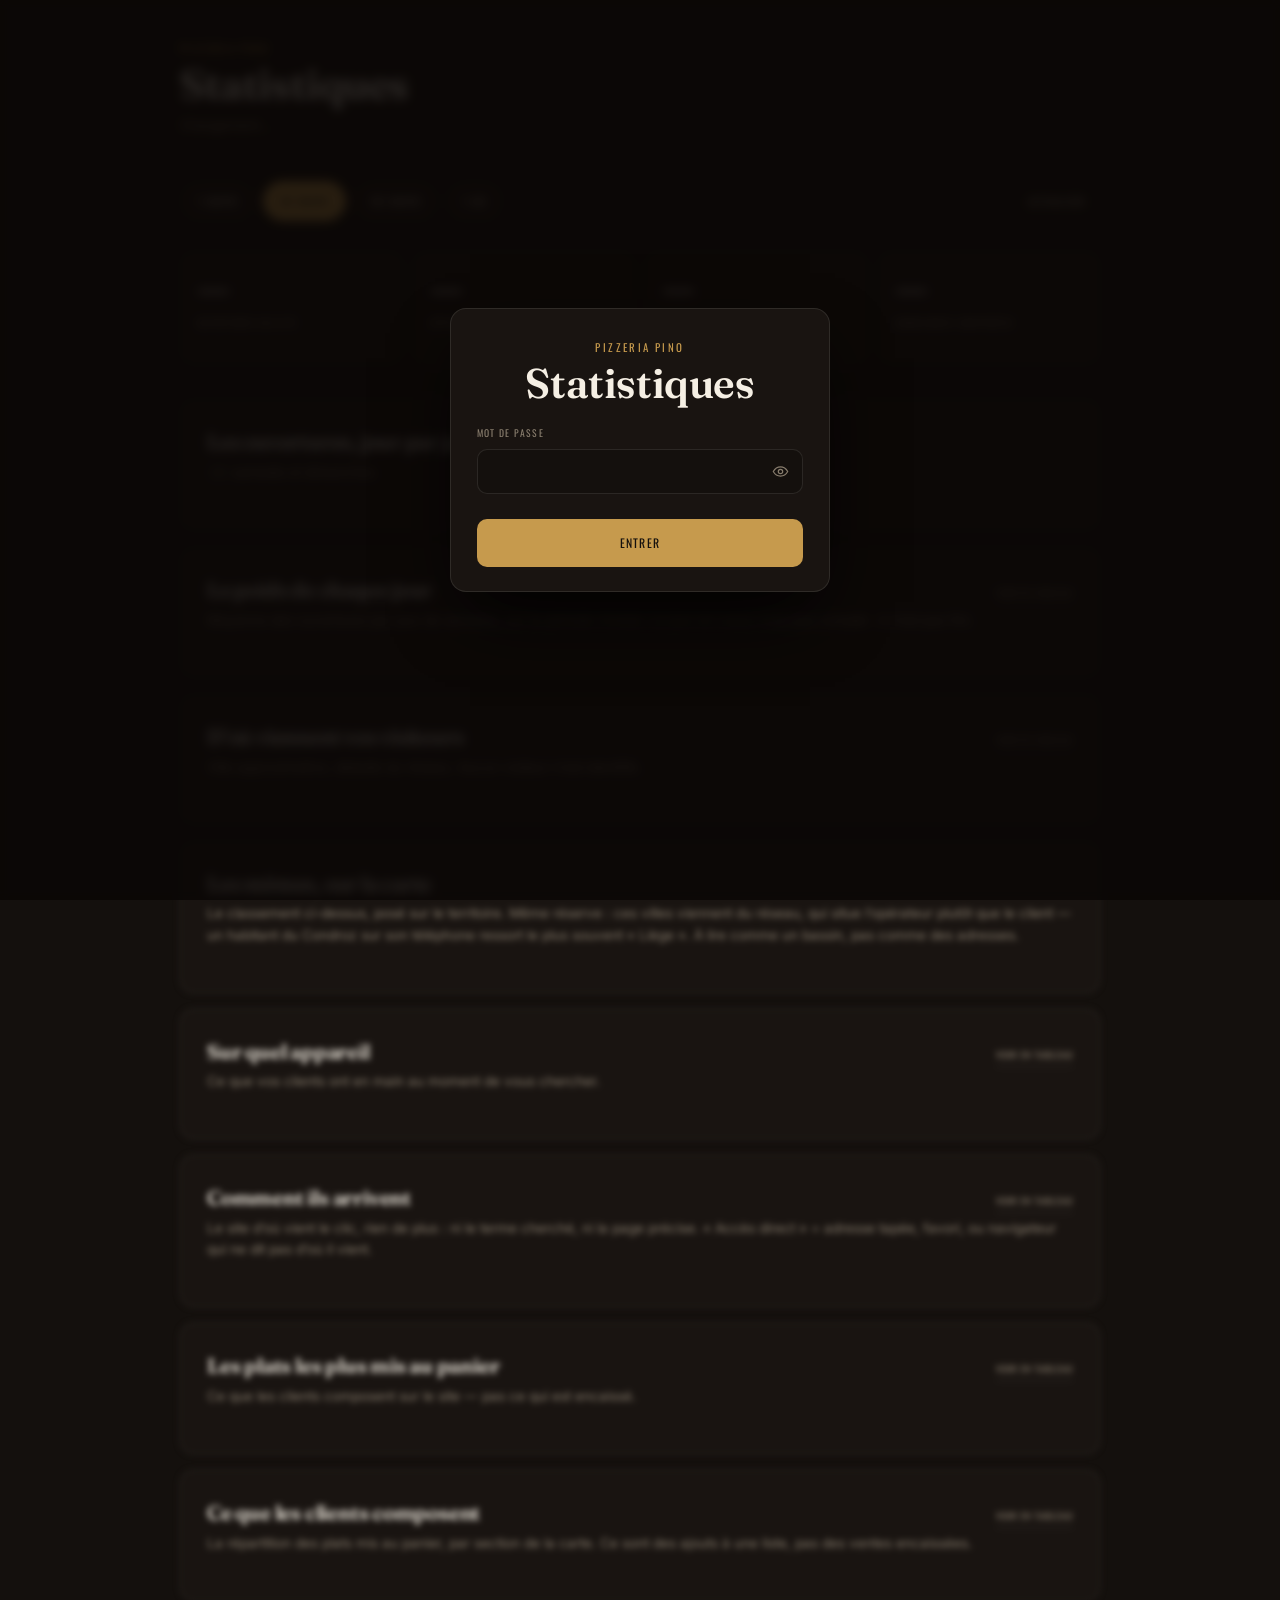
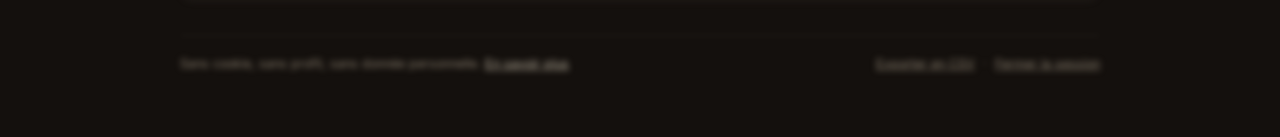
==== commit 997af434: "Le poids de chaque jour de la semaine Rien de nouveau n'est collecte : la courbe portait deja une da" ====
--- a/aldente/index.html
+++ b/aldente/index.html
@@ -317,6 +317,18 @@
     <div class="titre"><h2>Les ouvertures, jour par jour</h2></div>
     <p class="chapo"><span class="cle-we"><span class="ech-we" aria-hidden="true"></span>samedis et dimanches</span></p>
     <div class="courbe" id="courbe"></div>
+  </section>
+
+  <section id="secJours">
+    <div class="titre">
+      <h2>Le poids de chaque jour</h2>
+      <button class="bascule" type="button" data-cible="tblJours"
+              aria-expanded="false" aria-controls="tblJours">Voir en tableau</button>
+    </div>
+    <p class="chapo">Moyenne des ouvertures par jour de semaine, sur la période choisie.
+       Le jour en cours n’est pas compté&nbsp;: il n’est pas fini.</p>
+    <div class="barres" id="barJours"></div>
+    <div id="tblJours" hidden></div>
   </section>
 
   <section id="secVilles">
@@ -1376,6 +1388,64 @@
                    .map(function(x){ return { nom: x.nom, n: par[x.cle] }; });
   }
 
+  /* ── le poids de chaque jour de semaine ──
+     Rien de nouveau n'est collecte : la courbe porte deja une date et un
+     nombre par jour. On range simplement ces jours par leur nom. */
+  var JOURS = ['lundi', 'mardi', 'mercredi', 'jeudi', 'vendredi', 'samedi', 'dimanche'];
+
+  function moyennesParJour(courbe, jusqua){
+    var somme = [0,0,0,0,0,0,0], compte = [0,0,0,0,0,0,0];
+    (courbe || []).forEach(function(p){
+      /* Le jour en cours est tronque : l'inclure ferait plonger son jour de
+         semaine sans raison. On l'ecarte. */
+      if(p.j === jusqua) return;
+      var d = enDate(p.j);
+      if(!d) return;
+      var i = (d.getUTCDay() + 6) % 7;        // lundi = 0
+      somme[i] += p.n; compte[i]++;
+    });
+    return JOURS.map(function(nom, i){
+      return { nom: nom, n: compte[i] ? somme[i] / compte[i] : null, jours: compte[i] };
+    });
+  }
+
+  function dessineJours(courbe, jusqua){
+    var hote = document.getElementById('barJours');
+    var lignes = moyennesParJour(courbe, jusqua);
+    var tenus = lignes.filter(function(l){ return l.n !== null; });
+    if(!tenus.length){
+      hote.innerHTML = '<p class="vide">Pas encore de journée complète sur cette période.</p>';
+      return;
+    }
+    var max = tenus.reduce(function(m, l){ return l.n > m ? l.n : m; }, 0) || 1;
+    /* L'ordre est celui de la semaine, jamais celui du classement : un lundi
+       reste avant un mardi, meme s'il pese moins. */
+    hote.innerHTML = lignes.map(function(l){
+      if(l.n === null){
+        return '<div class="barre"><div class="haut"><span class="nom">' + l.nom
+             + '</span><span class="val"><span>aucune journée complète</span></span></div>'
+             + '<div class="piste"></div></div>';
+      }
+      return '<div class="barre"><div class="haut"><span class="nom">' + l.nom + '</span>'
+           + '<span class="val">' + frD.format(Math.round(l.n * 10) / 10)
+           + ' <span>en moyenne · ' + l.jours + (l.jours > 1 ? ' jours' : ' jour') + '</span>'
+           + '</span></div>'
+           + '<div class="piste"><div class="remplissage" data-l="' + (l.n * 100 / max)
+           + '"></div></div></div>';
+    }).join('');
+    requestAnimationFrame(function(){
+      hote.querySelectorAll('.remplissage').forEach(function(el){
+        el.style.width = el.dataset.l + '%';
+      });
+    });
+  }
+
+  function joursEnTable(courbe, jusqua){
+    return moyennesParJour(courbe, jusqua)
+      .filter(function(l){ return l.n !== null; })
+      .map(function(l){ return { nom: l.nom, n: Math.round(l.n * 10) / 10 }; });
+  }
+
   /* ── répartition par section de la carte ──
      Quatre parts d'un tout : c'est le seul cas où un cercle vaut mieux qu'une
      barre. Au-delà, ou pour comparer des valeurs proches, il induirait en
@@ -1528,6 +1598,8 @@
     dessineTable('tblSupports', d.supports, 'Appareil');
     dessineTable('tblSources',  d.sources,  'Provenance');
     dessineTable('tblPlats',    hautPlats,  'Plat',     qPlats);
+    dessineJours(d.courbe, d.jusqua);
+    dessineTable('tblJours', joursEnTable(d.courbe, d.jusqua), 'Jour');
     dessineCarte(d.villes, d.villes_autres);
     dessineParts(tousPlats);
     dessineTable('tblParts', partsEnTable(tousPlats), 'Section de la carte');
